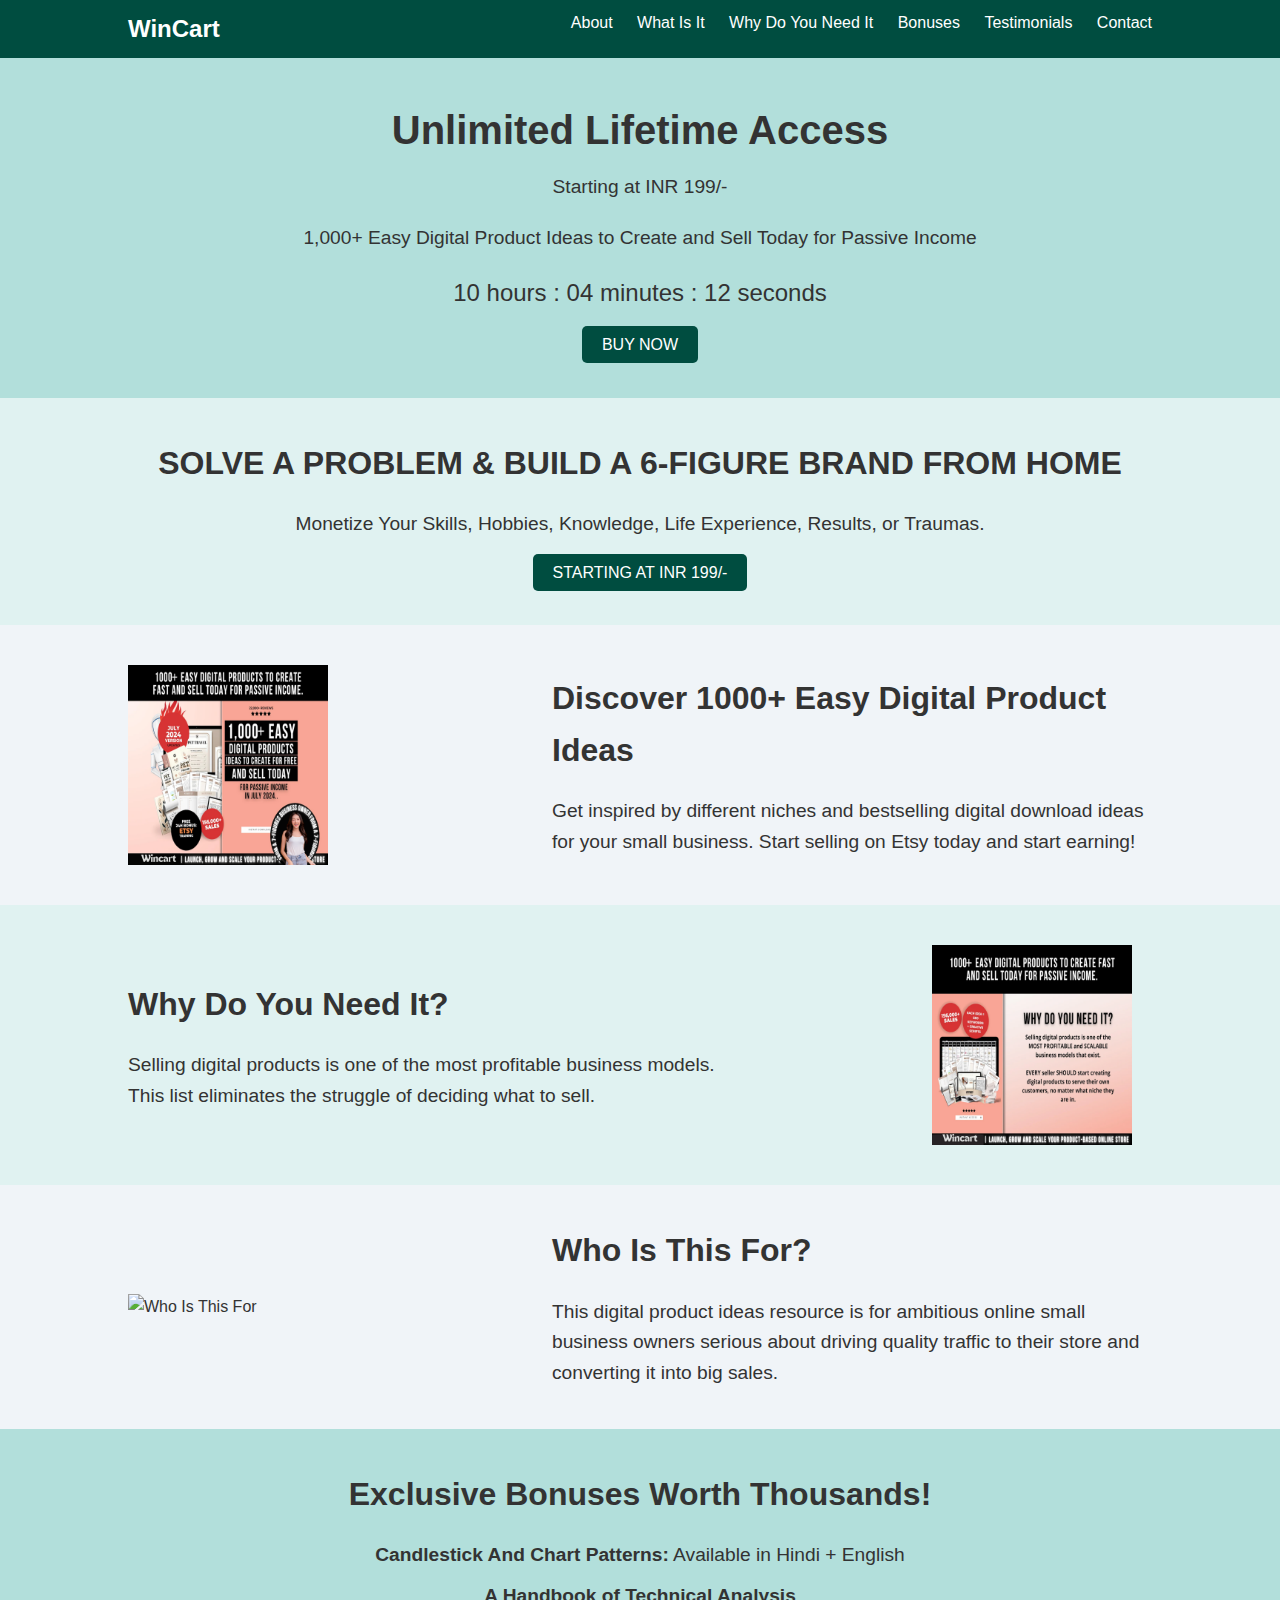
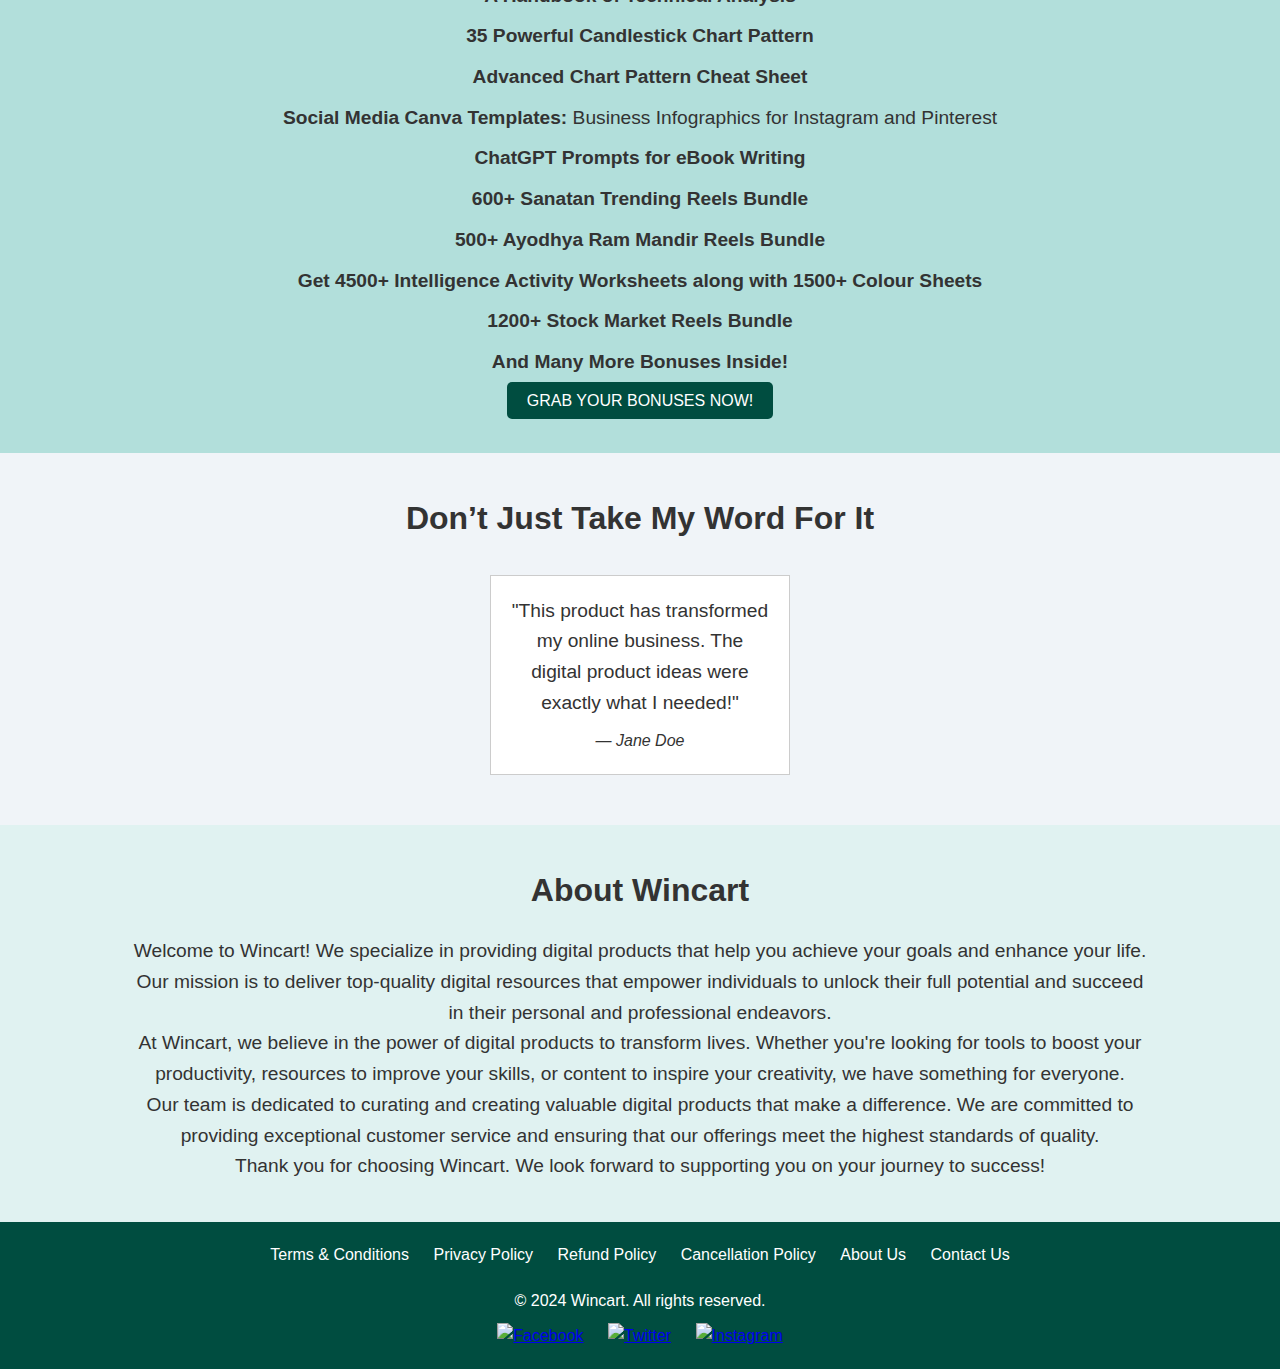
==== index.html @ fa3a1a78 "index.html" ====
<!DOCTYPE html>
<html lang="en">
<head>
    <meta charset="UTF-8">
    <meta name="viewport" content="width=device-width, initial-scale=1.0">
    <title>Unlimited Lifetime Access | Digital Products</title>
    <link rel="stylesheet" href="styles.css">
</head>
<body>

    <!-- Header Section -->
    <header>
        <div class="container">
            <div class="logo">WinCart</div>
            <nav>
                <ul>
                    <li><a href="#about">About</a></li>
                    <li><a href="#what-is-it">What Is It</a></li>
                    <li><a href="#why-do-you-need-it">Why Do You Need It</a></li>
                    <li><a href="#bonuses">Bonuses</a></li>
                    <li><a href="#testimonials">Testimonials</a></li>
                    <li><a href="contact.html">Contact</a></li>
                </ul>
            </nav>
        </div>
    </header>

    <!-- Hero Section -->
    <section class="hero">
        <div class="container">
            <h1>Unlimited Lifetime Access</h1>
            <p>Starting at INR 199/-</p>
            <p>1,000+ Easy Digital Product Ideas to Create and Sell Today for Passive Income</p>
            <div class="countdown">
                <p id="countdown-timer">
                    <span id="hours">10</span> hours : 
                    <span id="minutes">04</span> minutes : 
                    <span id="seconds">12</span> seconds
                </p>
            </div>
            <a href="#" class="cta-button">BUY NOW</a>
        </div>
    </section>

    <!-- Section 1: Introduction -->
    <section class="introduction">
        <div class="container">
            <h2>SOLVE A PROBLEM & BUILD A 6-FIGURE BRAND FROM HOME</h2>
            <p>Monetize Your Skills, Hobbies, Knowledge, Life Experience, Results, or Traumas.</p>
            <a href="#" class="cta-button">STARTING AT INR 199/-</a>
        </div>
    </section>

    <!-- Section 2: What Is It -->
    <section class="what-is-it" id="what-is-it">
        <div class="container">
            <div class="image-text">
                <img src="main.png" alt="Main Image" class="main-image">
                <div class="text">
                    <h2>Discover 1000+ Easy Digital Product Ideas</h2>
                    <p>Get inspired by different niches and bestselling digital download ideas for your small business. Start selling on Etsy today and start earning!</p>
                </div>
            </div>
        </div>
    </section>

    <!-- Section 3: Why Do You Need It -->
    <section class="why-do-you-need-it" id="why-do-you-need-it">
        <div class="container">
            <div class="image-text">
                <div class="text">
                    <h2>Why Do You Need It?</h2>
                    <p>Selling digital products is one of the most profitable business models. This list eliminates the struggle of deciding what to sell.</p>
                </div>
                <img src="5.png" alt="Why Do You Need It" class="info-image">
            </div>
        </div>
    </section>

    <!-- Section 4: Who Is This For -->
    <section class="who-is-this-for">
        <div class="container">
            <div class="image-text">
                <img src="D:/Esty Idea/6.png" alt="Who Is This For" class="info-image">
                <div class="text">
                    <h2>Who Is This For?</h2>
                    <p>This digital product ideas resource is for ambitious online small business owners serious about driving quality traffic to their store and converting it into big sales.</p>
                </div>
            </div>
        </div>
    </section>

    <!-- Section 5: Bonuses -->
    <section class="bonuses" id="bonuses">
        <div class="container">
            <h2>Exclusive Bonuses Worth Thousands!</h2>
            <ul>
                <li><strong>Candlestick And Chart Patterns:</strong> Available in Hindi + English</li>
                <li><strong>A Handbook of Technical Analysis</strong></li>
                <li><strong>35 Powerful Candlestick Chart Pattern</strong></li>
                <li><strong>Advanced Chart Pattern Cheat Sheet</strong></li>
                <li><strong>Social Media Canva Templates:</strong> Business Infographics for Instagram and Pinterest</li>
                <li><strong>ChatGPT Prompts for eBook Writing</strong></li>
                <li><strong>600+ Sanatan Trending Reels Bundle</strong></li>
                <li><strong>500+ Ayodhya Ram Mandir Reels Bundle</strong></li>
                <li><strong>Get 4500+ Intelligence Activity Worksheets along with 1500+ Colour Sheets</strong></li>
                <li><strong>1200+ Stock Market Reels Bundle</strong></li>
                <li><strong>And Many More Bonuses Inside!</strong></li>
            </ul>
            <a href="#" class="cta-button">GRAB YOUR BONUSES NOW!</a>
        </div>
    </section>

    <!-- Section 6: Testimonials -->
    <section class="testimonials" id="testimonials">
        <div class="container">
            <h2>Don’t Just Take My Word For It</h2>
            <div class="testimonial-grid">
                <div class="testimonial">
                    <p>"This product has transformed my online business. The digital product ideas were exactly what I needed!"</p>
                    <span>— Jane Doe</span>
                </div>
                <!-- Add more testimonials as needed -->
            </div>
        </div>
    </section>

    <!-- Section 7: About Wincart -->
    <section class="about" id="about">
        <div class="container">
            <h2>About Wincart</h2>
            <p>Welcome to Wincart! We specialize in providing digital products that help you achieve your goals and enhance your life. Our mission is to deliver top-quality digital resources that empower individuals to unlock their full potential and succeed in their personal and professional endeavors.</p>
            <p>At Wincart, we believe in the power of digital products to transform lives. Whether you're looking for tools to boost your productivity, resources to improve your skills, or content to inspire your creativity, we have something for everyone.</p>
            <p>Our team is dedicated to curating and creating valuable digital products that make a difference. We are committed to providing exceptional customer service and ensuring that our offerings meet the highest standards of quality.</p>
            <p>Thank you for choosing Wincart. We look forward to supporting you on your journey to success!</p>
        </div>
    </section>

    <!-- Footer Section -->
    <footer>
        <div class="container">
            <div class="footer-links">
                <a href="terms.html">Terms & Conditions</a>
                <a href="privacy.html">Privacy Policy</a>
                <a href="refund.html">Refund Policy</a>
                <a href="cancellation.html">Cancellation Policy</a>
                <a href="about.html">About Us</a>
                <a href="contact.html">Contact Us</a>
            </div>
            <p>&copy; 2024 Wincart. All rights reserved.</p>
            <div class="social-media">
                <a href="#"><img src="facebook-icon.png" alt="Facebook"></a>
                <a href="#"><img src="twitter-icon.png" alt="Twitter"></a>
                <a href="#"><img src="instagram-icon.png" alt="Instagram"></a>
            </div>
        </div>
    </footer>

    <script src="script.js"></script>
</body>
</html>
---- styles.css ----
/* Basic Reset */
* {
    margin: 0;
    padding: 0;
    box-sizing: border-box;
}

/* Body Styling */
body {
    font-family: 'Arial', sans-serif;
    color: #333;
    line-height: 1.6;
    background-color: #f0f4f8; /* Light Gray */
}

/* Container */
.container {
    width: 80%;
    margin: 0 auto;
}

/* Header */
header {
    background: #004d40; /* Teal Blue */
    color: #fff;
    padding: 10px 0;
}

header .logo {
    float: left;
    font-size: 1.5em;
    font-weight: bold;
}

header nav {
    float: right;
}

header nav ul {
    list-style: none;
}

header nav ul li {
    display: inline;
    margin-left: 20px;
}

header nav ul li a {
    color: #fff;
    text-decoration: none;
}

header::after {
    content: '';
    display: table;
    clear: both;
}

/* Hero Section */
.hero {
    background: #b2dfdb; /* Light Blue */
    padding: 40px 0;
    text-align: center;
}

.hero h1 {
    font-size: 2.5em;
    margin-bottom: 10px;
}

.hero p {
    font-size: 1.2em;
    margin-bottom: 20px;
}

.hero .countdown {
    display: flex;
    justify-content: center;
    margin-bottom: 20px;
}

.hero .countdown p {
    margin: 0 10px;
    font-size: 1.5em;
}

.hero .cta-button {
    background: #004d40; /* Teal Blue */
    color: #fff;
    padding: 10px 20px;
    text-decoration: none;
    border-radius: 5px;
}

/* Introduction Section */
.introduction {
    background: #e0f2f1; /* Light Blue */
    padding: 40px 0;
    text-align: center;
}

.introduction h2 {
    font-size: 2em;
    margin-bottom: 20px;
}

.introduction p {
    font-size: 1.2em;
    margin-bottom: 20px;
}

.introduction .cta-button {
    background: #004d40; /* Teal Blue */
    color: #fff;
    padding: 10px 20px;
    text-decoration: none;
    border-radius: 5px;
}

/* What Is It Section */
.what-is-it {
    padding: 40px 0;
}

.what-is-it .image-text {
    display: flex;
    align-items: center;
    justify-content: space-between;
}

.what-is-it .image-text img {
    max-width: 200px;
    height: auto;
    margin-right: 20px;
}

.what-is-it .text {
    max-width: 600px;
}

.what-is-it h2 {
    font-size: 2em;
    margin-bottom: 20px;
}

.what-is-it p {
    font-size: 1.2em;
    line-height: 1.6;
}

/* Why Do You Need It Section */
.why-do-you-need-it {
    background: #e0f2f1; /* Light Blue */
    padding: 40px 0;
}

.why-do-you-need-it .image-text {
    display: flex;
    align-items: center;
    justify-content: space-between;
}

.why-do-you-need-it .info-image {
    max-width: 200px;
    height: auto;
    margin-right: 20px;
}

.why-do-you-need-it .text {
    max-width: 600px;
}

.why-do-you-need-it h2 {
    font-size: 2em;
    margin-bottom: 20px;
}

.why-do-you-need-it p {
    font-size: 1.2em;
    line-height: 1.6;
}

/* Who Is This For Section */
.who-is-this-for {
    padding: 40px 0;
}

.who-is-this-for .image-text {
    display: flex;
    align-items: center;
    justify-content: space-between;
}

.who-is-this-for .info-image {
    max-width: 200px;
    height: auto;
    margin-right: 20px;
}

.who-is-this-for .text {
    max-width: 600px;
}

.who-is-this-for h2 {
    font-size: 2em;
    margin-bottom: 20px;
}

.who-is-this-for p {
    font-size: 1.2em;
    line-height: 1.6;
}

/* Bonuses Section */
.bonuses {
    background: #b2dfdb; /* Light Blue */
    padding: 40px 0;
    text-align: center;
}

.bonuses h2 {
    font-size: 2em;
    margin-bottom: 20px;
}

.bonuses ul {
    list-style: none;
    padding: 0;
}

.bonuses ul li {
    font-size: 1.2em;
    margin-bottom: 10px;
}

.bonuses .cta-button {
    background: #004d40; /* Teal Blue */
    color: #fff;
    padding: 10px 20px;
    text-decoration: none;
    border-radius: 5px;
}

/* Testimonials Section */
.testimonials {
    padding: 40px 0;
}

.testimonials h2 {
    text-align: center;
    font-size: 2em;
    margin-bottom: 20px;
}

.testimonials .testimonial-grid {
    display: flex;
    flex-wrap: wrap;
    justify-content: center;
}

.testimonials .testimonial {
    background: #ffffff; /* White */
    border: 1px solid #ccc;
    padding: 20px;
    margin: 10px;
    max-width: 300px;
    text-align: center;
}

.testimonials .testimonial p {
    font-size: 1.2em;
    margin-bottom: 10px;
}

.testimonials .testimonial span {
    display: block;
    font-style: italic;
}

/* About Section */
.about {
    background: #e0f2f1; /* Light Blue */
    padding: 40px 0;
    text-align: center;
}

.about h2 {
    font-size: 2em;
    margin-bottom: 20px;
}

.about p {
    font-size: 1.2em;
    line-height: 1.6;
}

/* Footer */
footer {
    background: #004d40; /* Teal Blue */
    color: #fff;
    padding: 20px 0;
    text-align: center;
}

.footer-links {
    margin-bottom: 20px;
}

.footer-links a {
    color: #fff;
    text-decoration: none;
    margin: 0 10px;
}

.footer-links a:hover {
    text-decoration: underline;
}

.social-media {
    margin-top: 10px;
}

.social-media a {
    margin: 0 10px;
}

.social-media img {
    width: 24px;
    height: 24px;
}

/* Responsive Design */
@media (max-width: 768px) {
    .image-text {
        flex-direction: column;
        align-items: flex-start;
    }

    .image-text img {
        max-width: 100%;
        margin-bottom: 20px;
    }

    .image-text .text {
        max-width: 100%;
    }

    header nav ul {
        text-align: center;
    }

    header nav ul li {
        display: block;
        margin: 10px 0;
    }

    .hero .countdown {
        flex-direction: column;
    }

    .hero .countdown p {
        margin-bottom: 10px;
    }

    .testimonial-grid {
        flex-direction: column;
    }
}
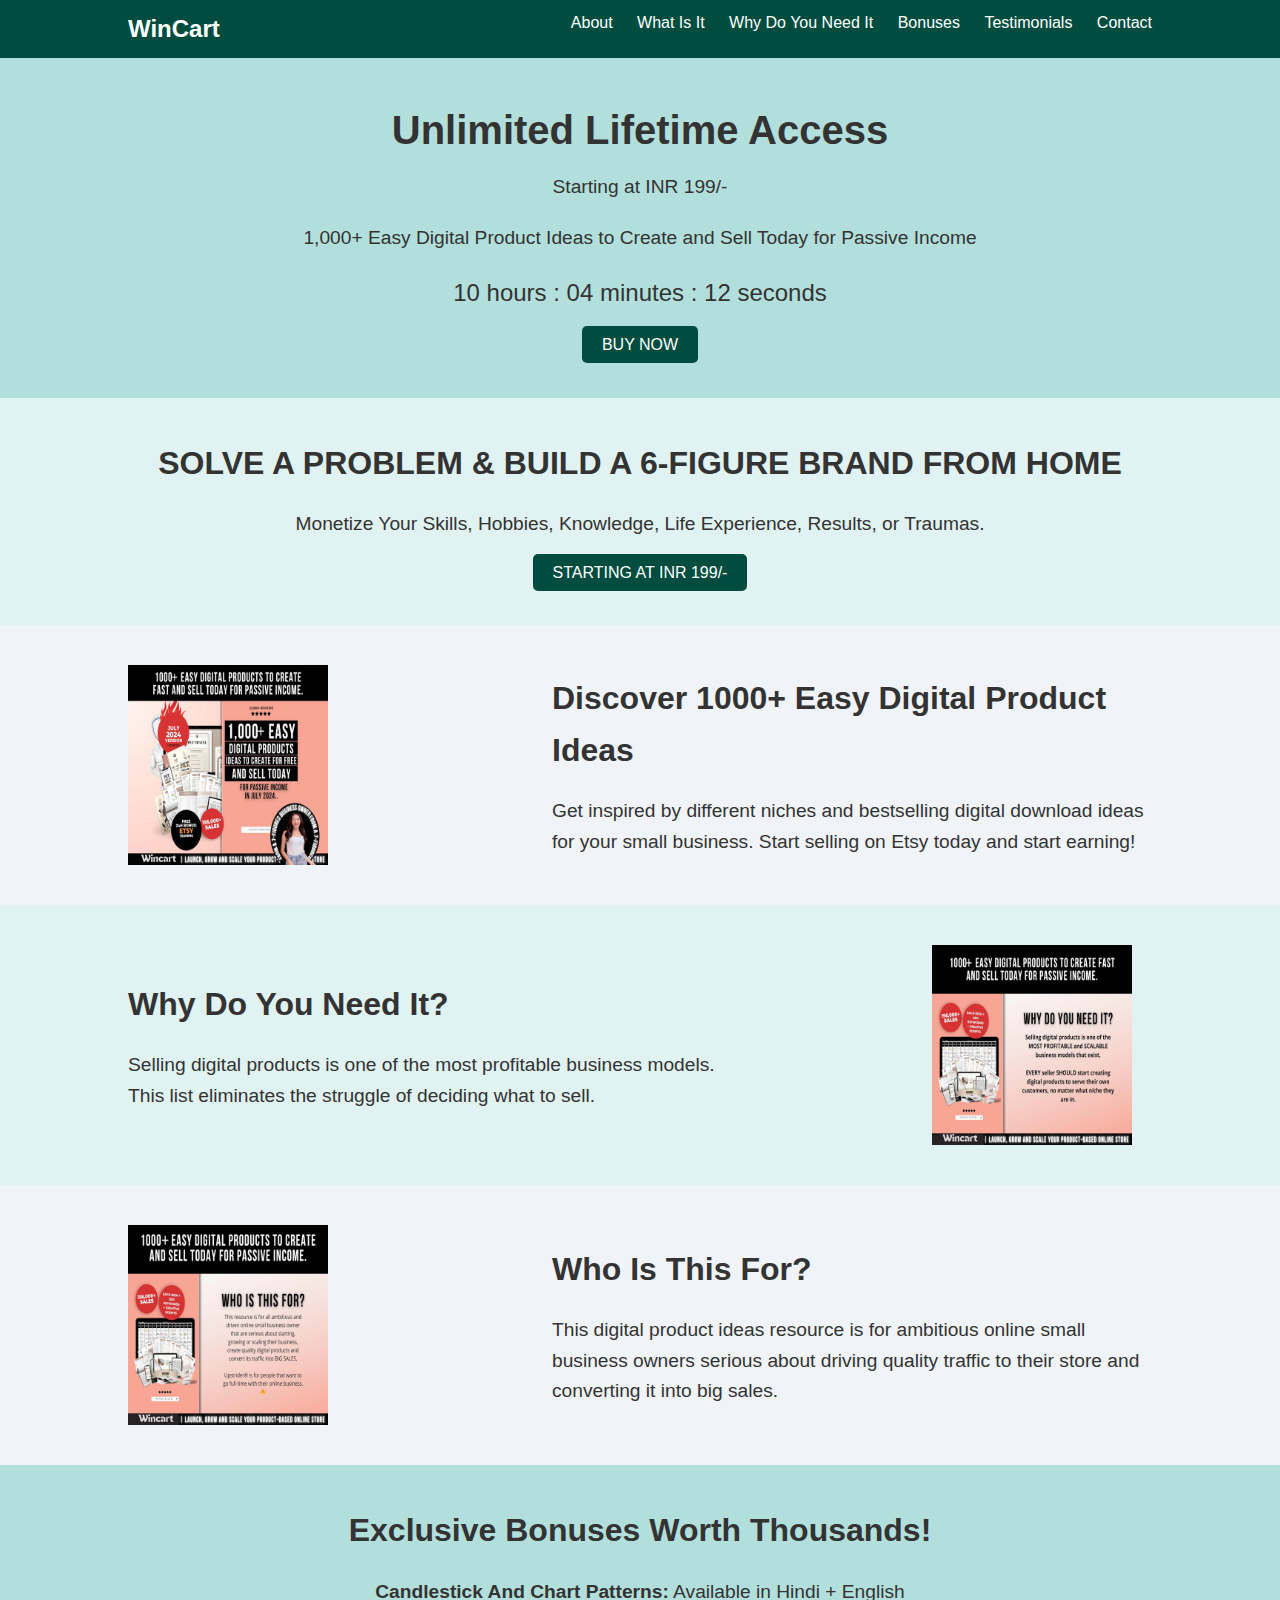
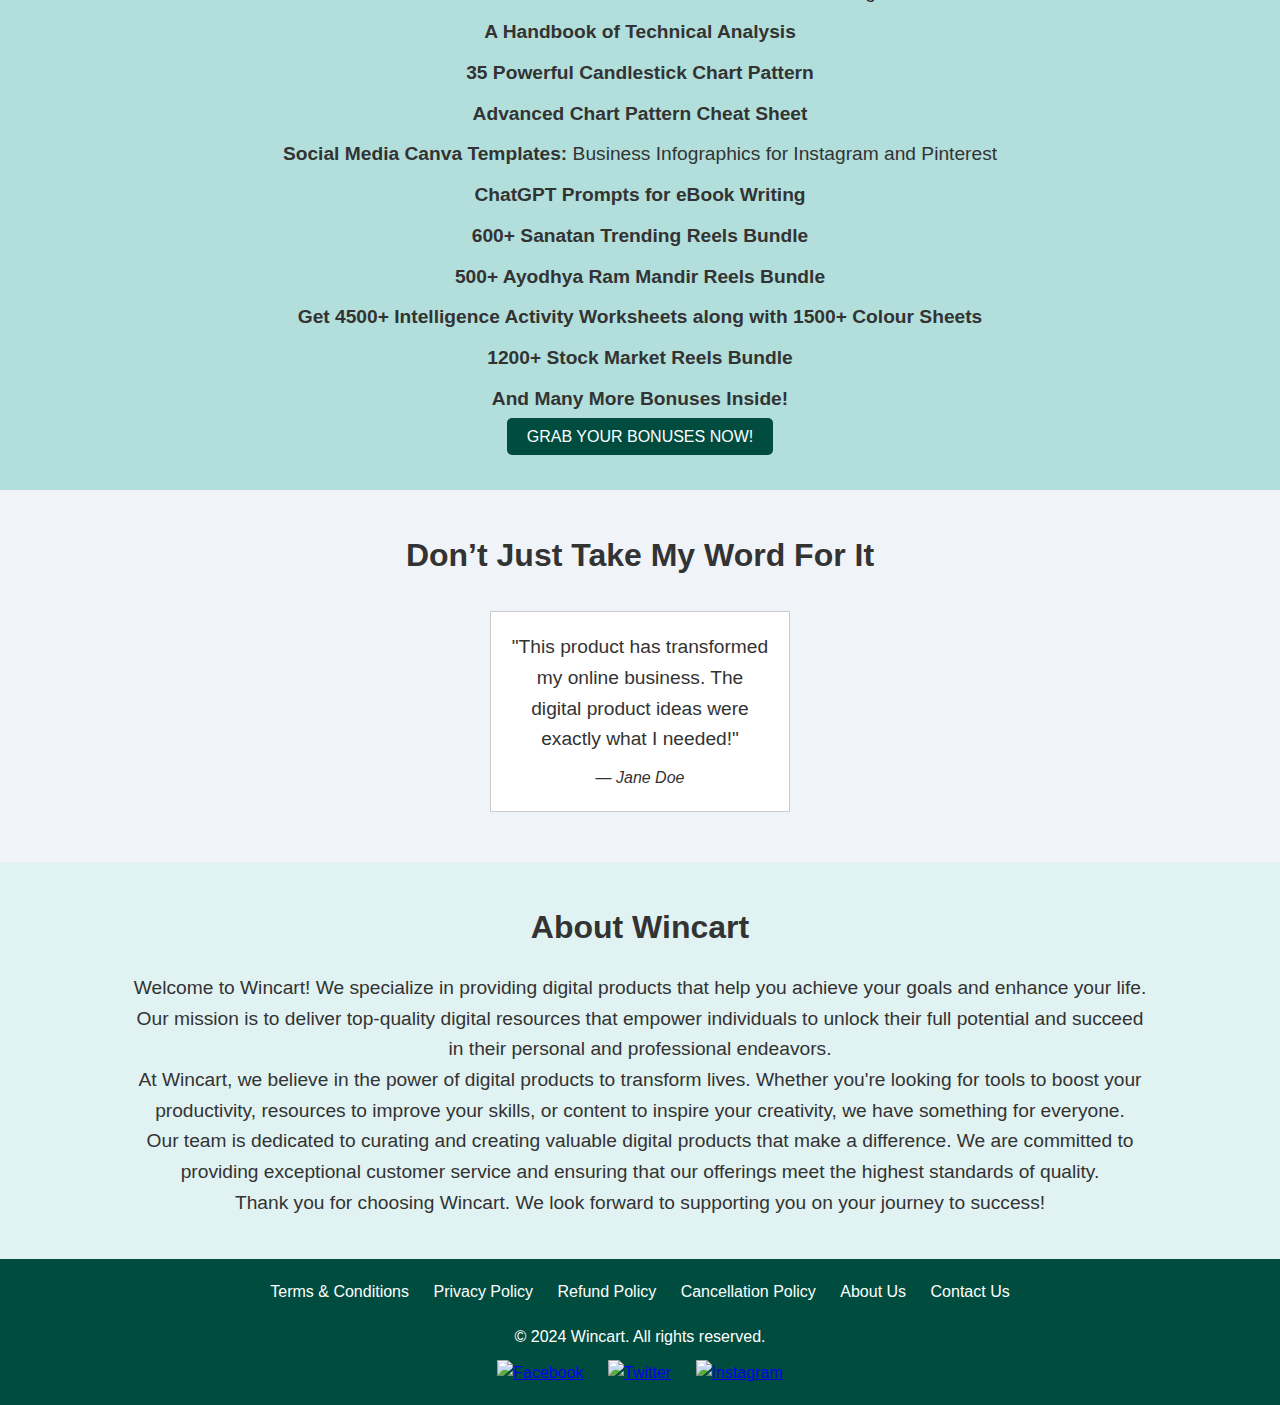
==== commit afc950ac: "index.html" ====
--- a/index.html
+++ b/index.html
@@ -38,7 +38,7 @@
                     <span id="seconds">12</span> seconds
                 </p>
             </div>
-            <a href="#" class="cta-button">BUY NOW</a>
+            <a href="https://superprofile.bio/vp/66a78c2c3c29f10013557033" class="cta-button">BUY NOW</a>
         </div>
     </section>
 
@@ -47,7 +47,7 @@
         <div class="container">
             <h2>SOLVE A PROBLEM & BUILD A 6-FIGURE BRAND FROM HOME</h2>
             <p>Monetize Your Skills, Hobbies, Knowledge, Life Experience, Results, or Traumas.</p>
-            <a href="#" class="cta-button">STARTING AT INR 199/-</a>
+            <a href="https://superprofile.bio/vp/66a78c2c3c29f10013557033" class="cta-button">STARTING AT INR 199/-</a>
         </div>
     </section>
 
@@ -81,7 +81,7 @@
     <section class="who-is-this-for">
         <div class="container">
             <div class="image-text">
-                <img src="D:/Esty Idea/6.png" alt="Who Is This For" class="info-image">
+                <img src="6.png" alt="Who Is This For" class="info-image">
                 <div class="text">
                     <h2>Who Is This For?</h2>
                     <p>This digital product ideas resource is for ambitious online small business owners serious about driving quality traffic to their store and converting it into big sales.</p>
@@ -107,7 +107,7 @@
                 <li><strong>1200+ Stock Market Reels Bundle</strong></li>
                 <li><strong>And Many More Bonuses Inside!</strong></li>
             </ul>
-            <a href="#" class="cta-button">GRAB YOUR BONUSES NOW!</a>
+            <a href="https://superprofile.bio/vp/66a78c2c3c29f10013557033" class="cta-button">GRAB YOUR BONUSES NOW!</a>
         </div>
     </section>
 
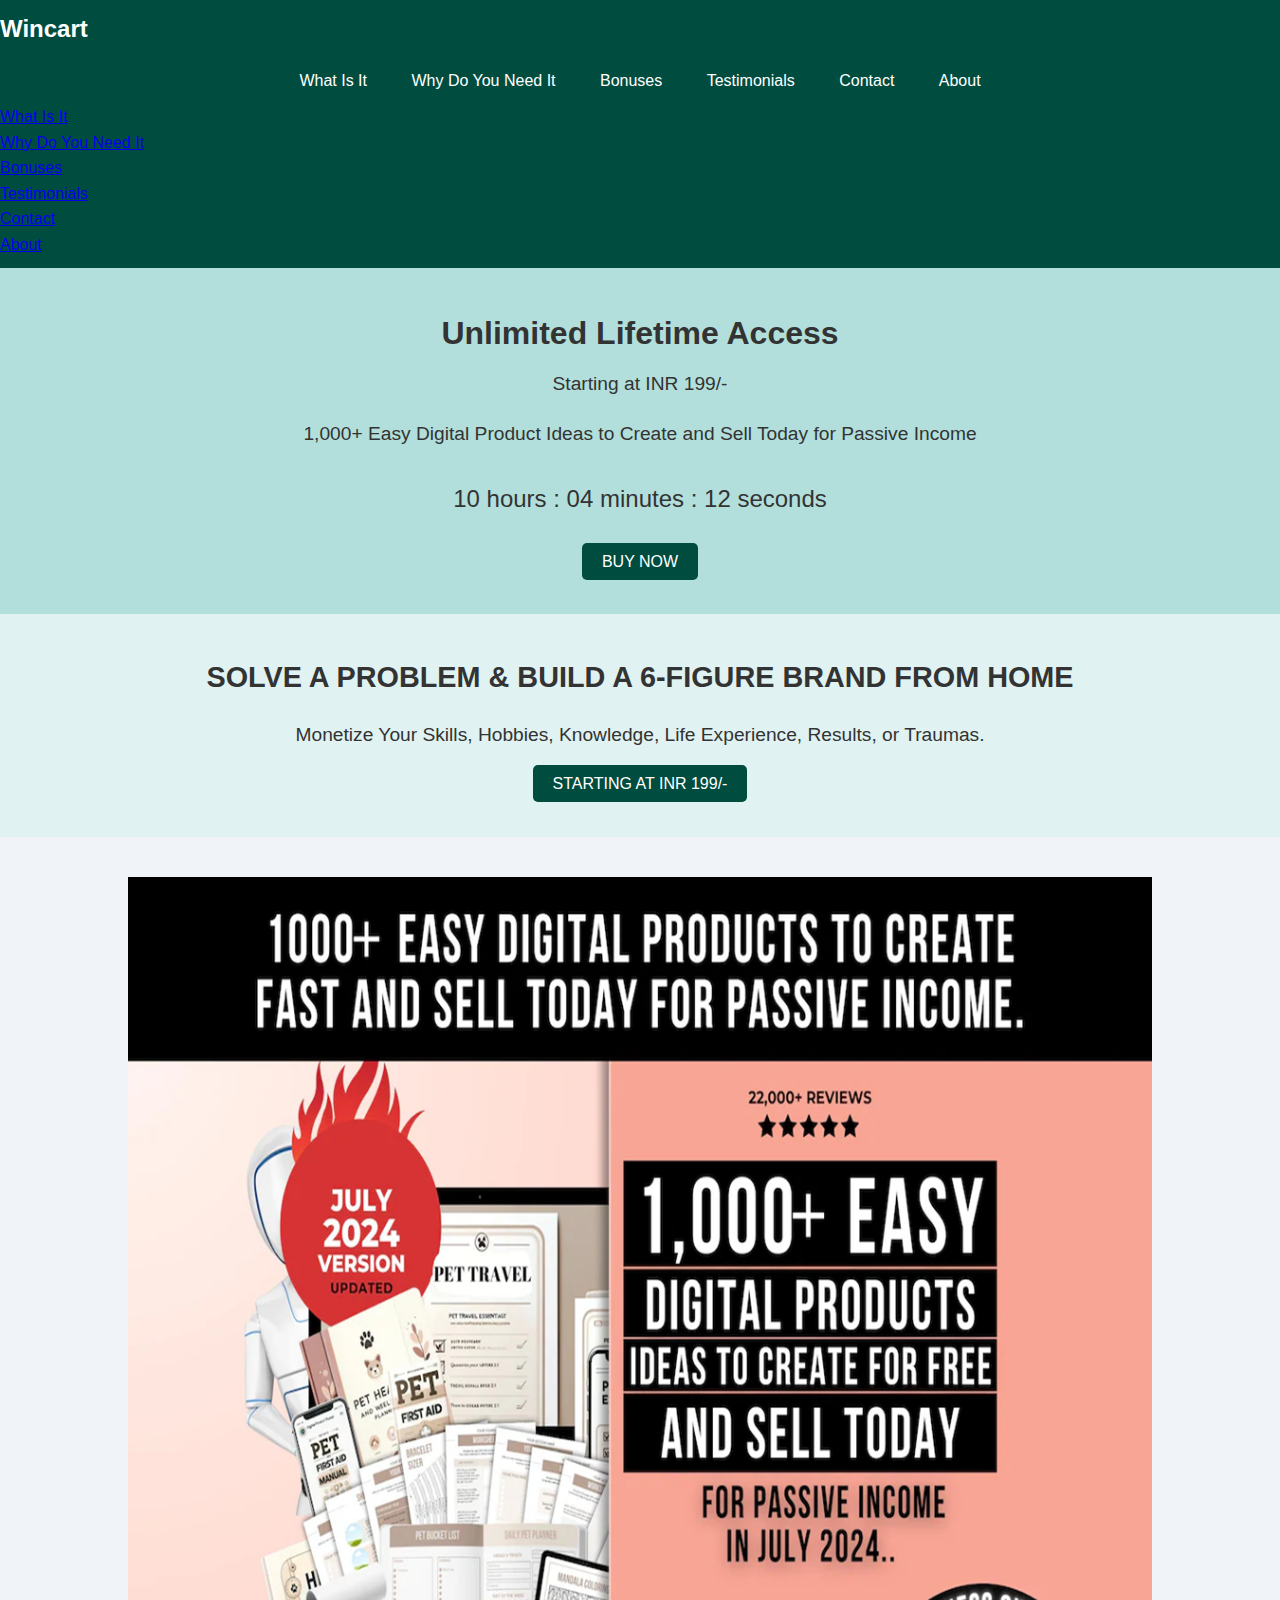
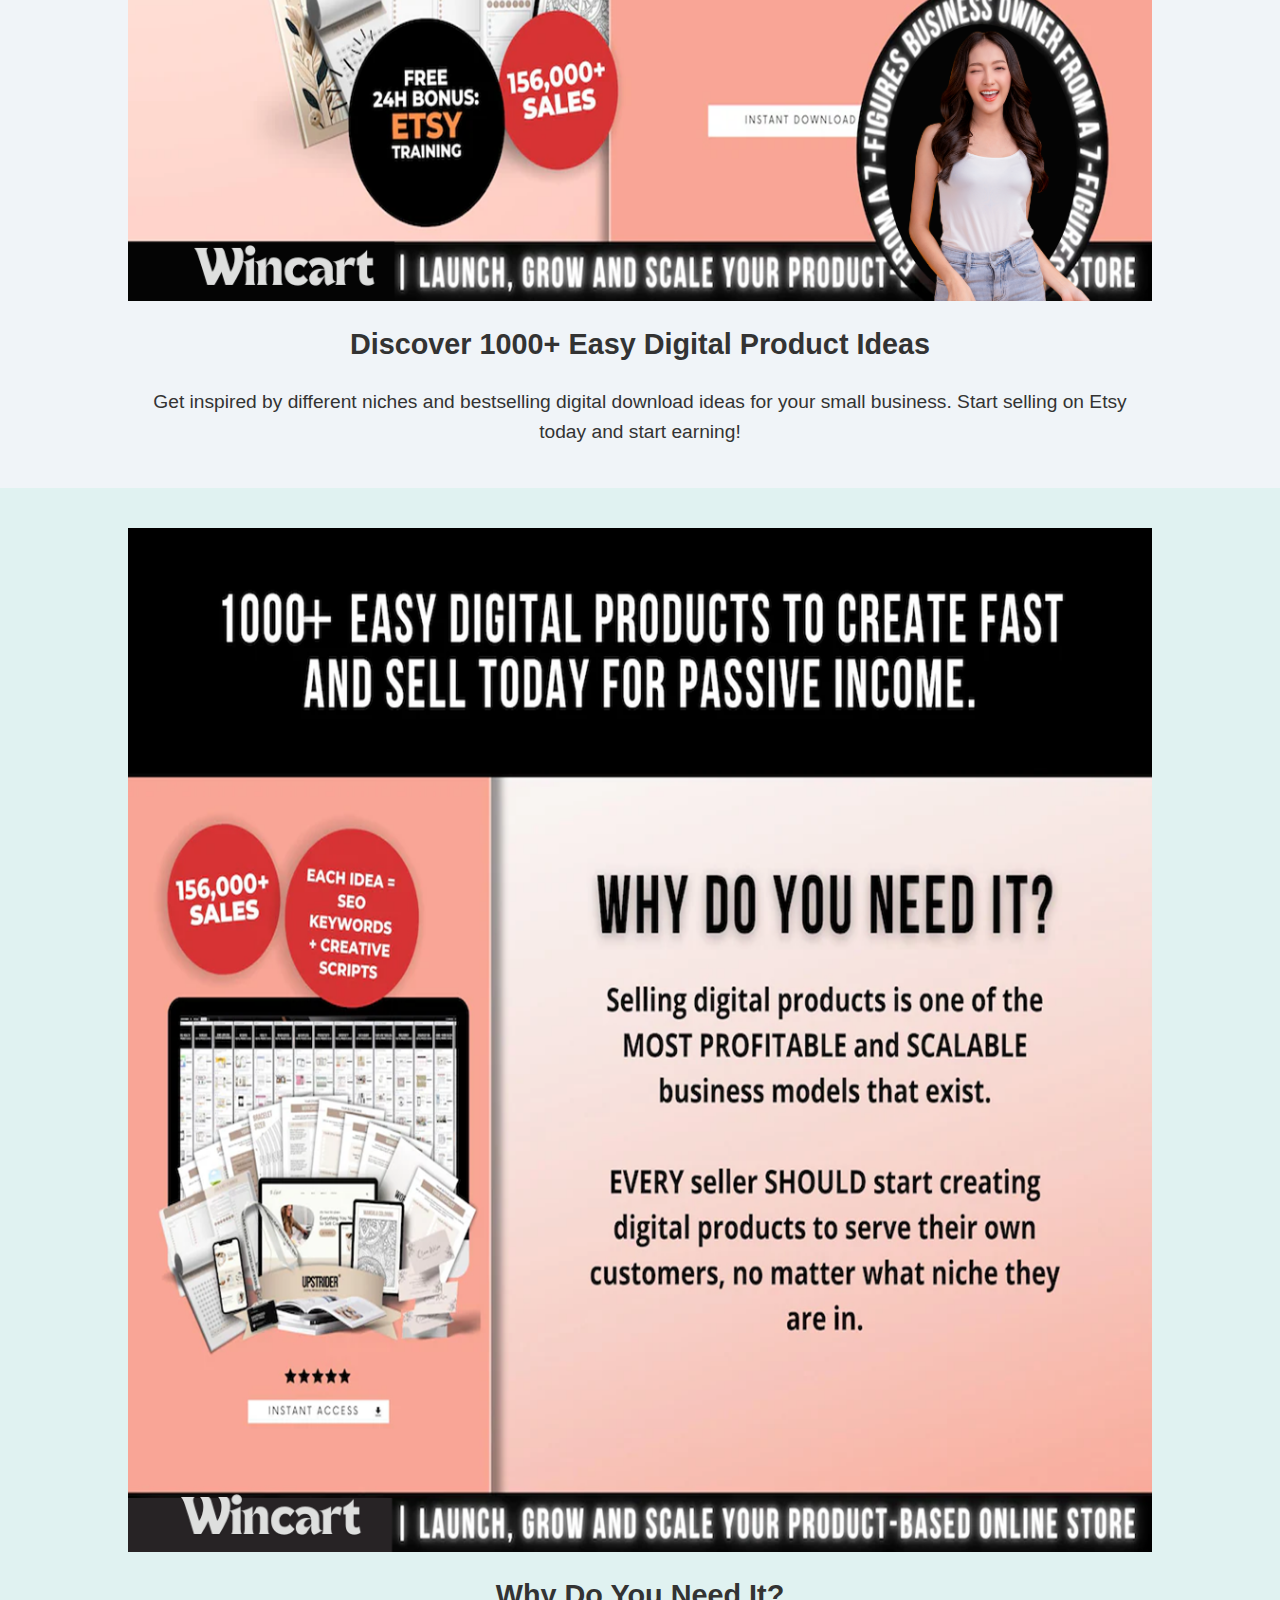
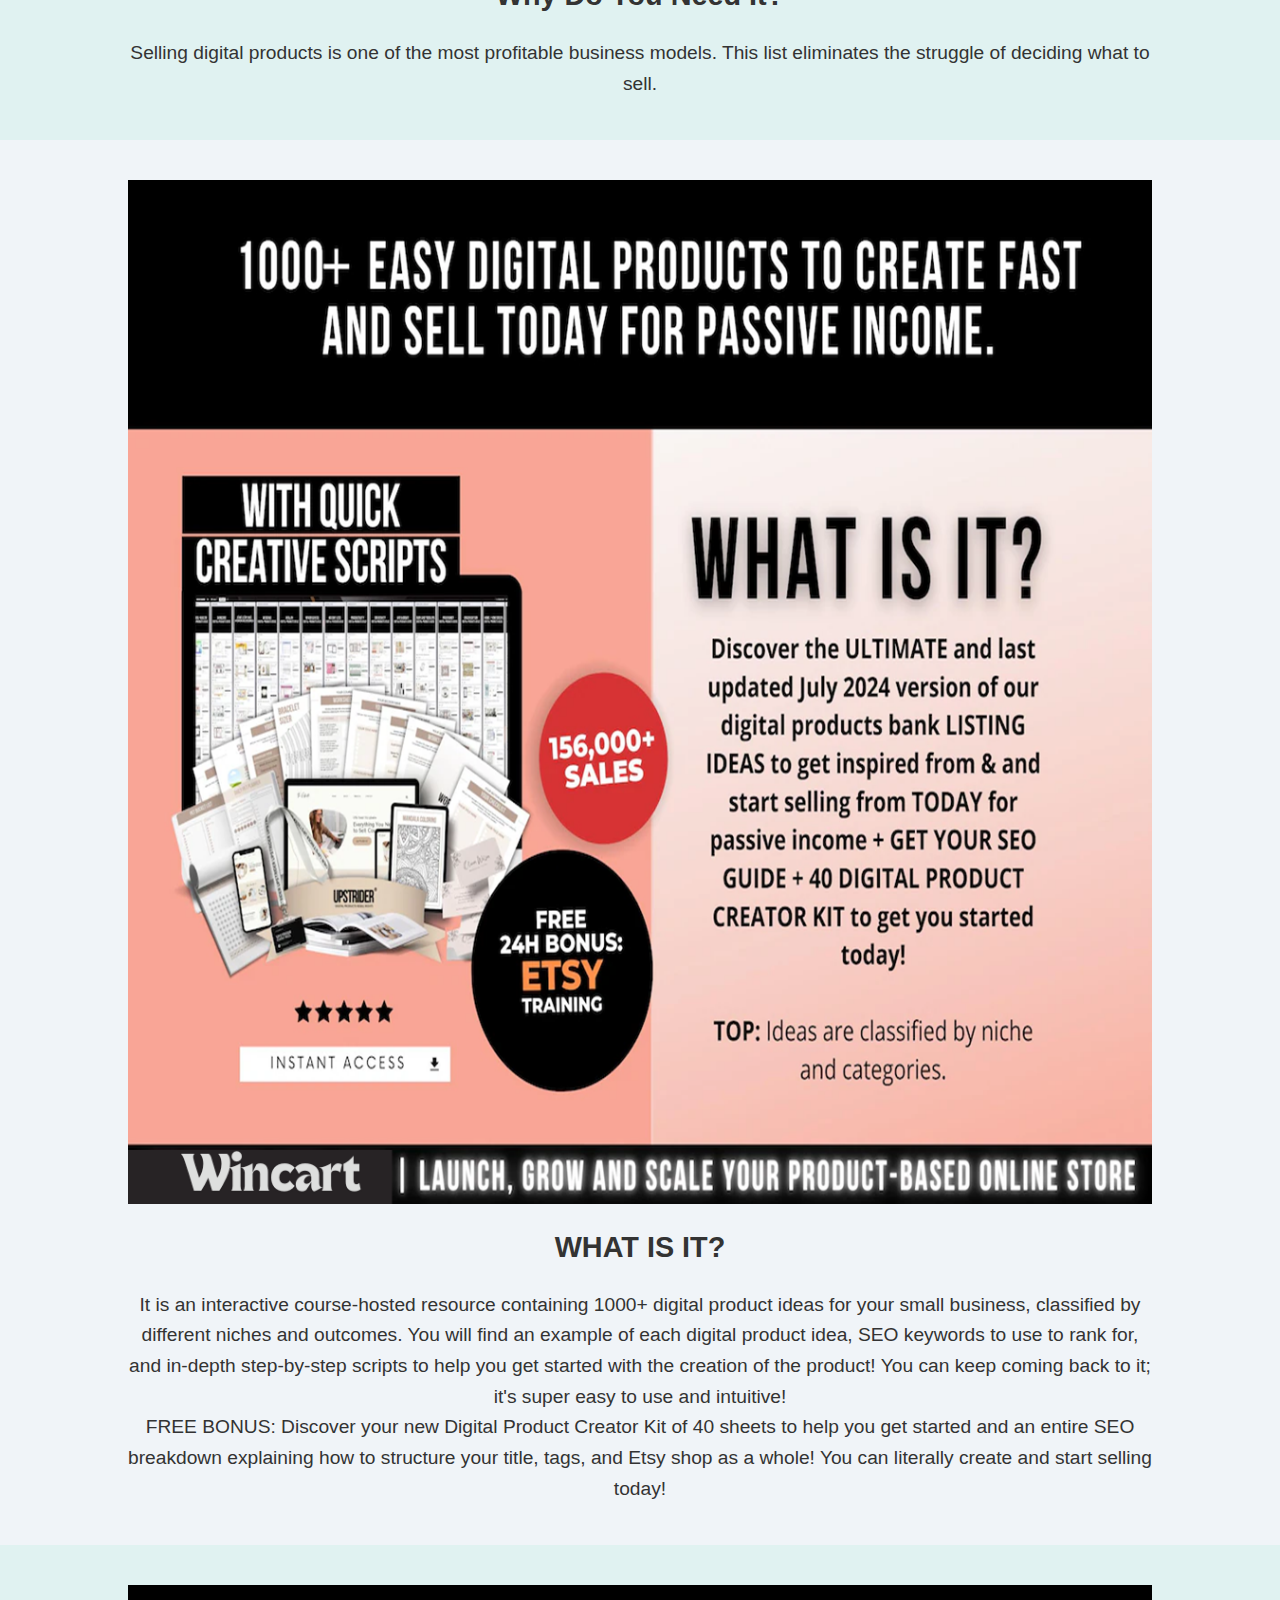
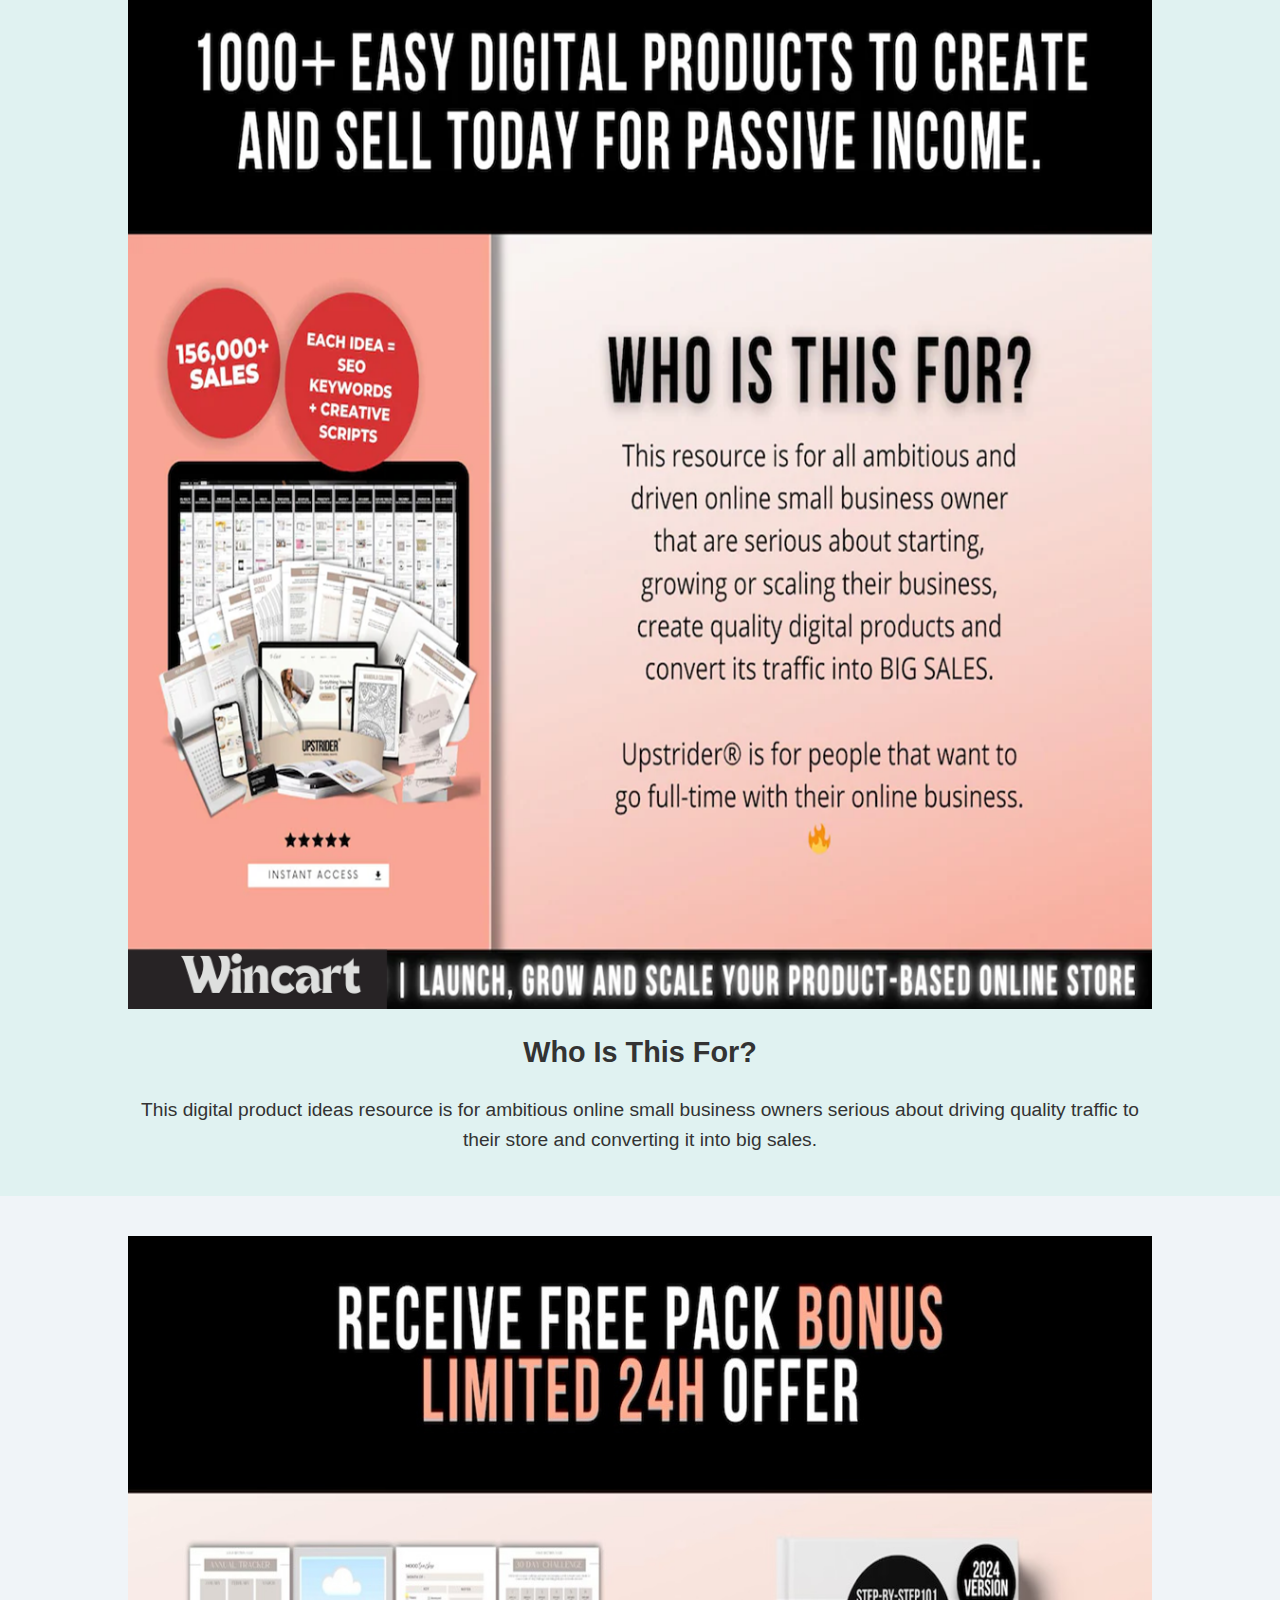
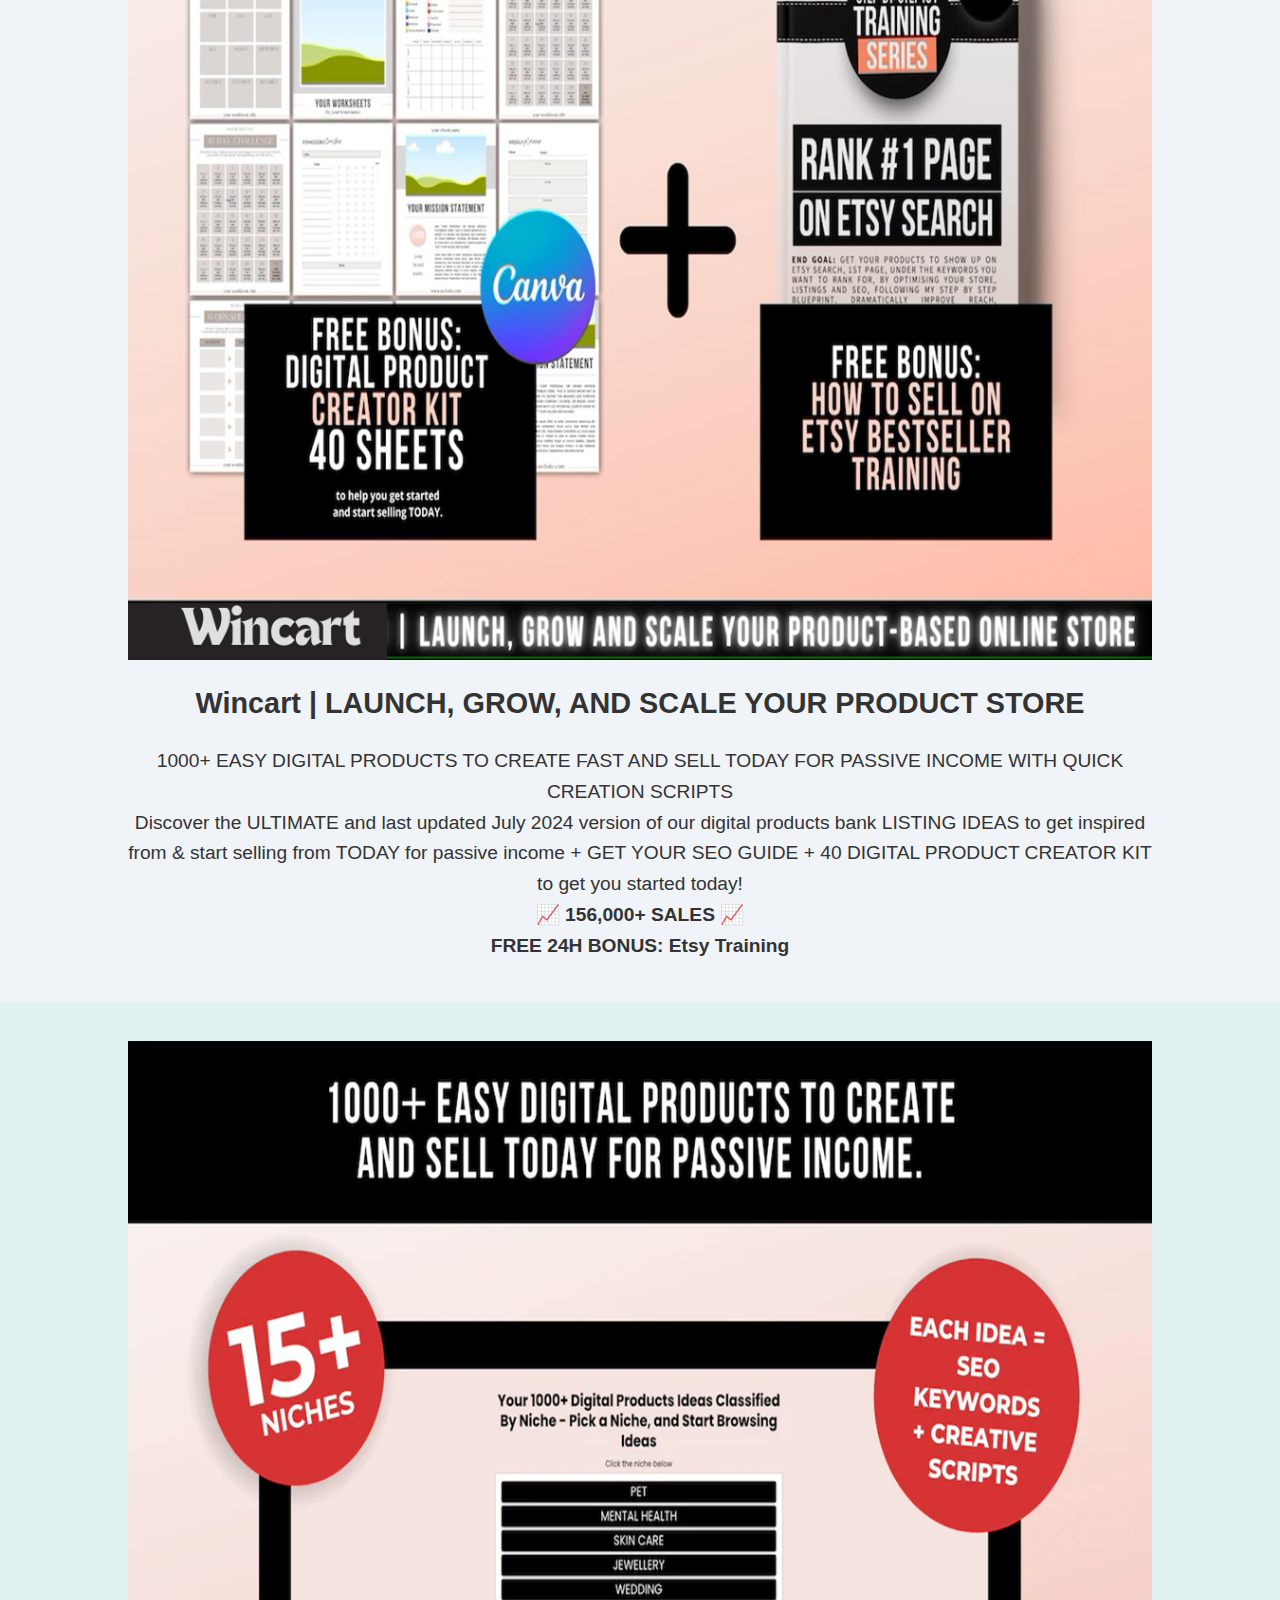
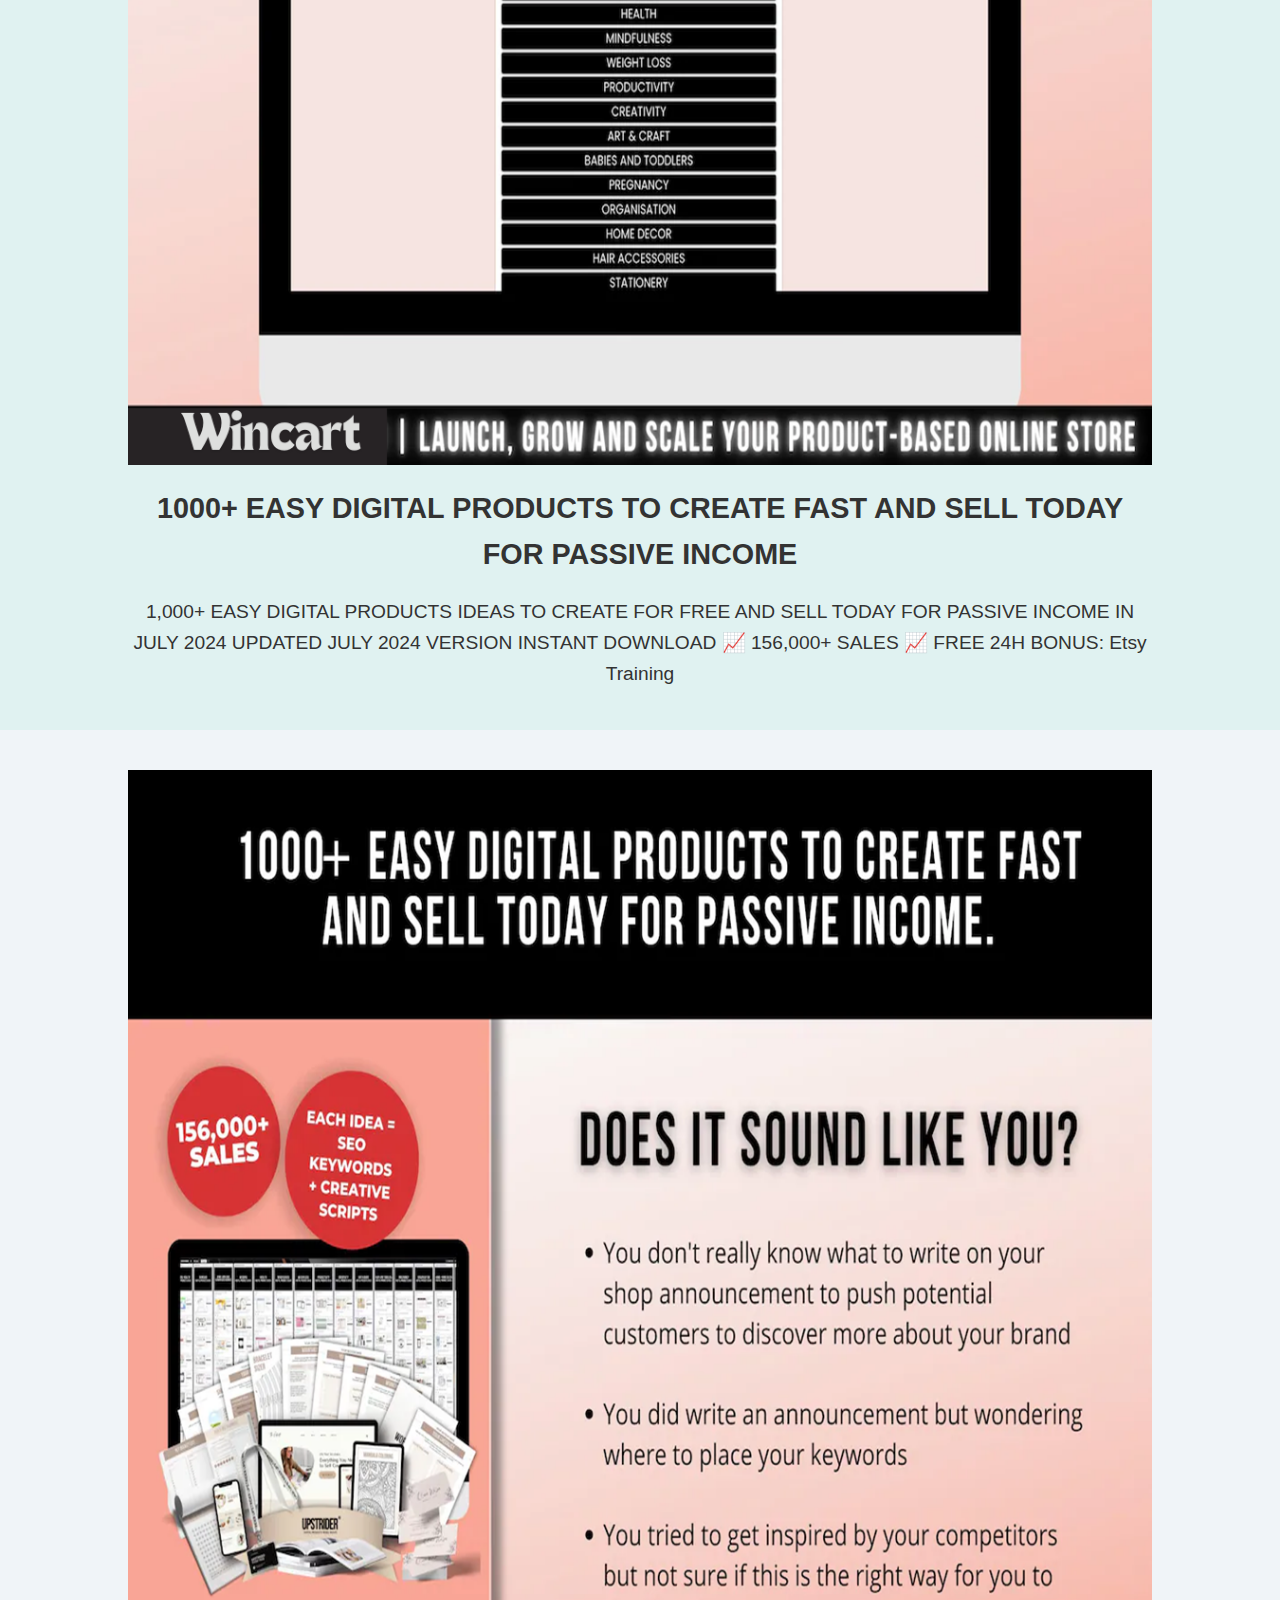
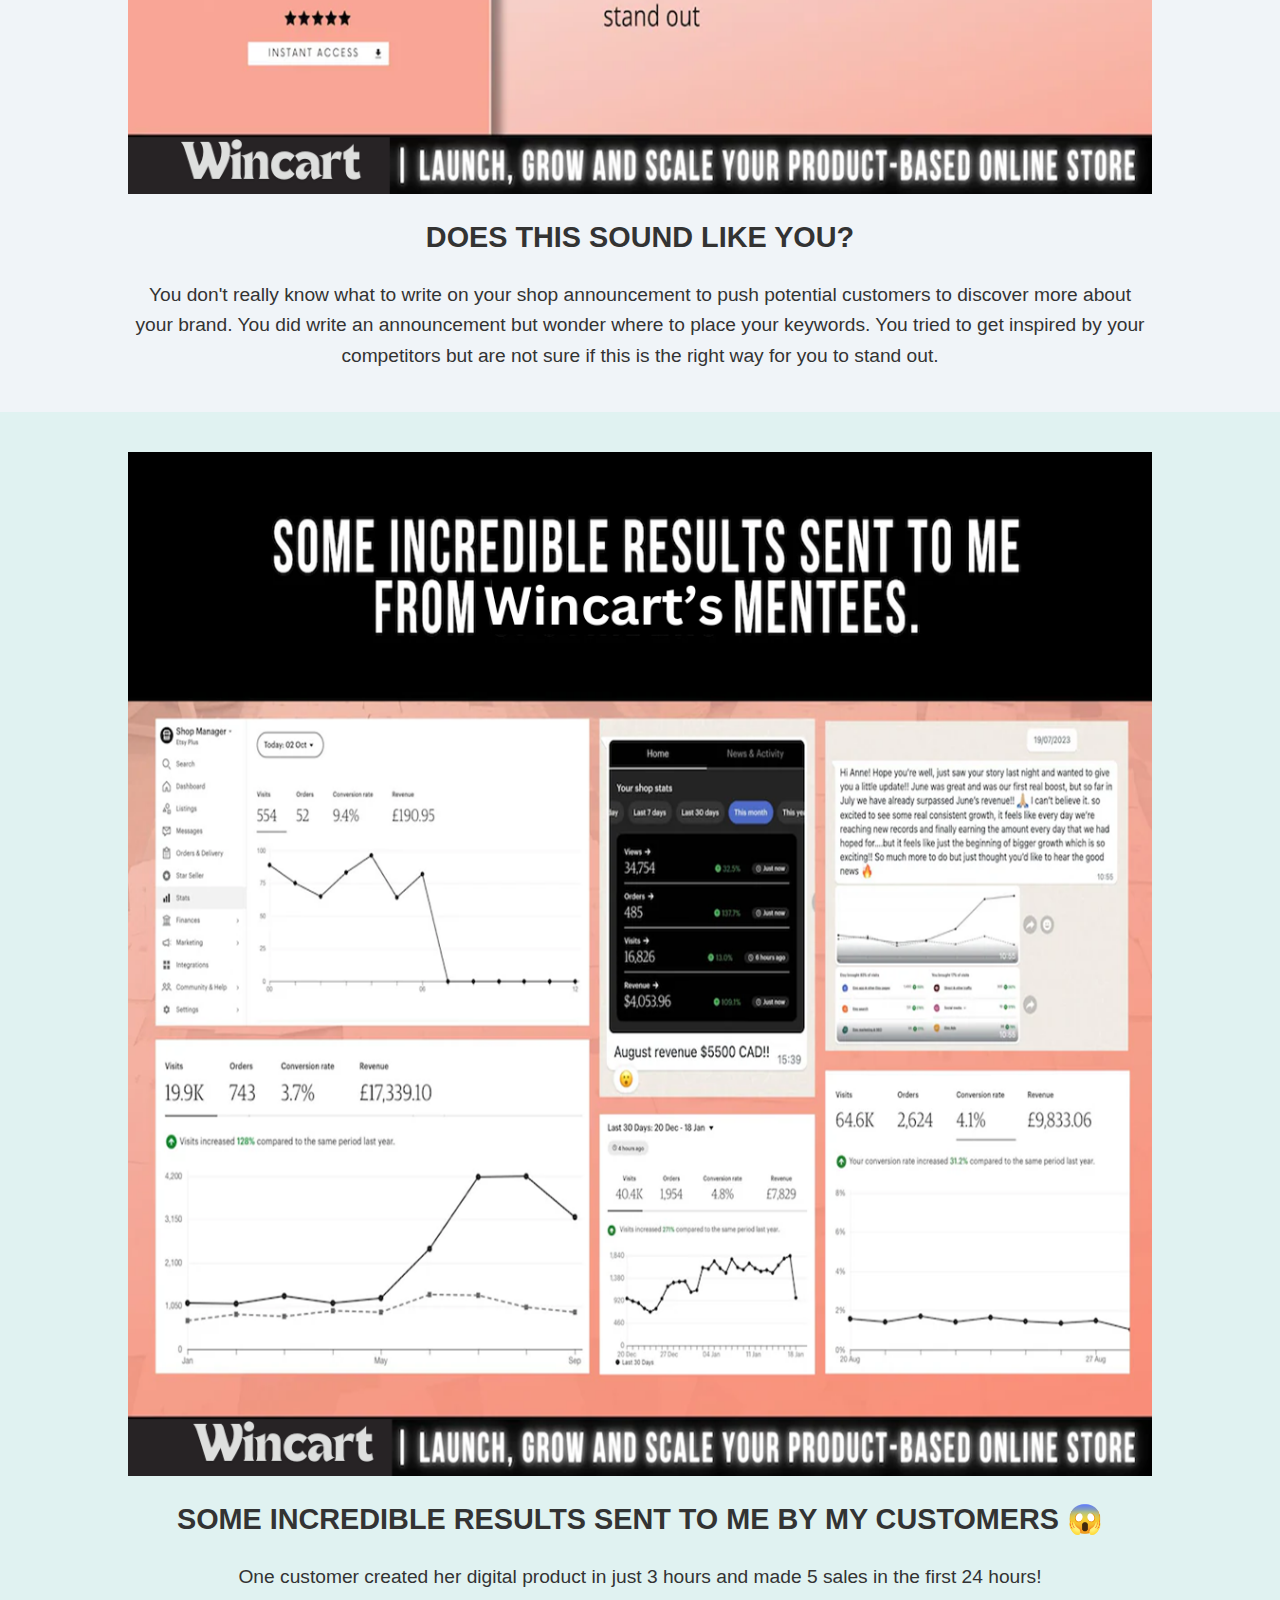
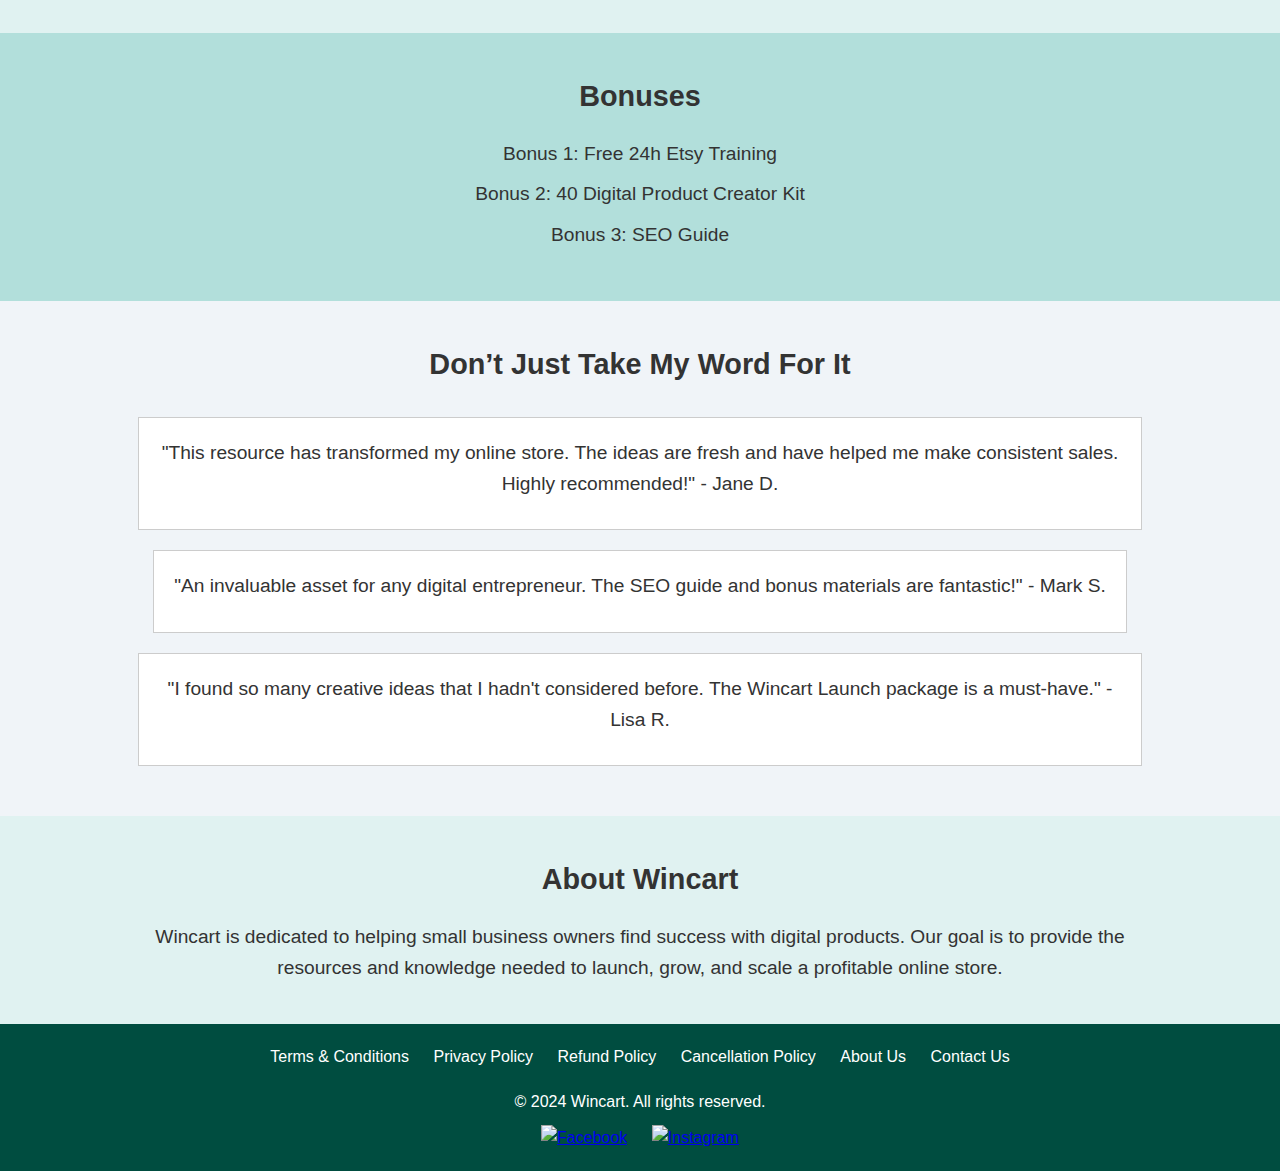
==== commit 9b8ad239: "index.html" ====
--- a/index.html
+++ b/index.html
@@ -1,27 +1,41 @@
 <!DOCTYPE html>
 <html lang="en">
+
 <head>
     <meta charset="UTF-8">
     <meta name="viewport" content="width=device-width, initial-scale=1.0">
-    <title>Unlimited Lifetime Access | Digital Products</title>
+    <title>Wincart</title>
     <link rel="stylesheet" href="styles.css">
 </head>
+
 <body>
-
-    <!-- Header Section -->
+    <!-- Header -->
     <header>
-        <div class="container">
-            <div class="logo">WinCart</div>
-            <nav>
-                <ul>
-                    <li><a href="#about">About</a></li>
-                    <li><a href="#what-is-it">What Is It</a></li>
-                    <li><a href="#why-do-you-need-it">Why Do You Need It</a></li>
-                    <li><a href="#bonuses">Bonuses</a></li>
-                    <li><a href="#testimonials">Testimonials</a></li>
-                    <li><a href="contact.html">Contact</a></li>
-                </ul>
-            </nav>
+        <div class="logo">Wincart</div>
+        <nav>
+            <ul class="nav-links">
+                <li><a href="#what-is-it">What Is It</a></li>
+                <li><a href="#why-do-you-need-it">Why Do You Need It</a></li>
+                <li><a href="#bonuses">Bonuses</a></li>
+                <li><a href="#testimonials">Testimonials</a></li>
+                <li><a href="#contact">Contact</a></li>
+                <li><a href="#about">About</a></li>
+            </ul>
+        </nav>
+        <div class="menu-icon" onclick="toggleDropdown()">
+            <div class="bar"></div>
+            <div class="bar"></div>
+            <div class="bar"></div>
+        </div>
+        <div class="dropdown-menu" id="dropdown">
+            <ul>
+                <li><a href="#what-is-it">What Is It</a></li>
+                <li><a href="#why-do-you-need-it">Why Do You Need It</a></li>
+                <li><a href="#bonuses">Bonuses</a></li>
+                <li><a href="#testimonials">Testimonials</a></li>
+                <li><a href="#contact">Contact</a></li>
+                <li><a href="#about">About</a></li>
+            </ul>
         </div>
     </header>
 
@@ -33,8 +47,8 @@
             <p>1,000+ Easy Digital Product Ideas to Create and Sell Today for Passive Income</p>
             <div class="countdown">
                 <p id="countdown-timer">
-                    <span id="hours">10</span> hours : 
-                    <span id="minutes">04</span> minutes : 
+                    <span id="hours">10</span> hours :
+                    <span id="minutes">04</span> minutes :
                     <span id="seconds">12</span> seconds
                 </p>
             </div>
@@ -45,9 +59,13 @@
     <!-- Section 1: Introduction -->
     <section class="introduction">
         <div class="container">
-            <h2>SOLVE A PROBLEM & BUILD A 6-FIGURE BRAND FROM HOME</h2>
-            <p>Monetize Your Skills, Hobbies, Knowledge, Life Experience, Results, or Traumas.</p>
-            <a href="https://superprofile.bio/vp/66a78c2c3c29f10013557033" class="cta-button">STARTING AT INR 199/-</a>
+            <div class="image-text">
+                <div class="text">
+                    <h2>SOLVE A PROBLEM & BUILD A 6-FIGURE BRAND FROM HOME</h2>
+                    <p>Monetize Your Skills, Hobbies, Knowledge, Life Experience, Results, or Traumas.</p>
+                    <a href="https://superprofile.bio/vp/66a78c2c3c29f10013557033" class="cta-button">STARTING AT INR 199/-</a>
+                </div>
+            </div>
         </div>
     </section>
 
@@ -77,67 +95,138 @@
         </div>
     </section>
 
-    <!-- Section 4: Who Is This For -->
-    <section class="who-is-this-for">
-        <div class="container">
-            <div class="image-text">
-                <img src="6.png" alt="Who Is This For" class="info-image">
+    <!-- Section 4: WHAT IS IT? -->
+    <section class="what-is-it" id="what-is-it-detailed">
+        <div class="container">
+            <div class="image-text">
+                <img src="2.png" alt="WHAT IS IT?" class="info-image">
+                <div class="text">
+                    <h2>WHAT IS IT?</h2>
+                    <p>It is an interactive course-hosted resource containing 1000+ digital product ideas for your small business, classified by different niches and outcomes. You will find an example of each digital product idea, SEO keywords to use to rank for, and in-depth step-by-step scripts to help you get started with the creation of the product! You can keep coming back to it; it's super easy to use and intuitive!<br>
+                        FREE BONUS: Discover your new Digital Product Creator Kit of 40 sheets to help you get started and an entire SEO breakdown explaining how to structure your title, tags, and Etsy shop as a whole! You can literally create and start selling today!
+                    </p>
+                </div>
+            </div>
+        </div>
+    </section>
+
+    <!-- Section 5: Who Is This For -->
+    <section class="why-do-you-need-it" id="why-do-you-need-it">
+        <div class="container">
+            <div class="image-text">
                 <div class="text">
                     <h2>Who Is This For?</h2>
                     <p>This digital product ideas resource is for ambitious online small business owners serious about driving quality traffic to their store and converting it into big sales.</p>
                 </div>
-            </div>
-        </div>
-    </section>
-
-    <!-- Section 5: Bonuses -->
+                <img src="6.png" alt="Why Do You Need It" class="info-image">
+            </div>
+        </div>
+    </section>
+
+    <!-- Section 6: Wincart -->
+    <section class="what-is-it" id="what-is-it-detailed">
+        <div class="container">
+            <div class="image-text">
+                <img src="4.png" alt="Why Do You Need It" class="info-image">
+                <div class="text">
+                    <h2>Wincart | LAUNCH, GROW, AND SCALE YOUR PRODUCT STORE</h2>
+                    <p>1000+ EASY DIGITAL PRODUCTS TO CREATE FAST AND SELL TODAY FOR PASSIVE INCOME WITH QUICK CREATION SCRIPTS</p>
+                    <p>Discover the ULTIMATE and last updated July 2024 version of our digital products bank LISTING IDEAS to get inspired from & start selling from TODAY for passive income + GET YOUR SEO GUIDE + 40 DIGITAL PRODUCT CREATOR KIT to get you started today!</p>
+                    <p><strong>📈 156,000+ SALES 📈</strong></p>
+                    <p><strong>FREE 24H BONUS: Etsy Training</strong></p>
+                </div> 
+            </div>
+        </div>
+    </section>
+
+    <!-- Section 7: 1000+ Digital Products -->
+    <section class="why-do-you-need-it" id="why-do-you-need-it">
+        <div class="container">
+            <div class="image-text">
+                <div class="text">
+                    <h2>1000+ EASY DIGITAL PRODUCTS TO CREATE FAST AND SELL TODAY FOR PASSIVE INCOME</h2>
+                    <p>1,000+ EASY DIGITAL PRODUCTS IDEAS TO CREATE FOR FREE AND SELL TODAY FOR PASSIVE INCOME IN JULY 2024
+                        UPDATED JULY 2024 VERSION
+                        
+                        INSTANT DOWNLOAD
+                        📈 156,000+ SALES 📈
+                        FREE 24H BONUS: Etsy Training
+                        
+                        </p>
+                </div>
+                <img src="3.png" alt="Why Do You Need It" class="info-image">
+            </div>
+        </div>
+    </section>
+
+    <!-- Section 8: Does This Sound Like You? -->
+    <section class="what-is-it" id="what-is-it-detailed">
+        <div class="container">
+            <div class="image-text">
+                <img src="7.png" alt="Why Do You Need It" class="info-image">
+                <div class="text">
+                    <h2>DOES THIS SOUND LIKE YOU?</h2>
+                    <p>You don't really know what to write on your shop announcement to push potential customers to discover more about your brand.
+                        You did write an announcement but wonder where to place your keywords.
+                        You tried to get inspired by your competitors but are not sure if this is the right way for you to stand out.</p>
+                </div>
+            </div>
+        </div>
+    </section>
+
+    <!-- Section 9: Incredible Results -->
+    <section class="why-do-you-need-it" id="why-do-you-need-it">
+        <div class="container">
+            <div class="image-text">
+                <div class="text">
+                    <h2>SOME INCREDIBLE RESULTS SENT TO ME BY MY CUSTOMERS 😱</h2>
+                    <p>One customer created her digital product in just 3 hours and made 5 sales in the first 24 hours!</p>
+                </div>
+                <img src="8.png" alt="Why Do You Need It" class="info-image">
+            </div>
+        </div>
+    </section>
+
+    <!-- Section 10: Bonuses -->
     <section class="bonuses" id="bonuses">
         <div class="container">
-            <h2>Exclusive Bonuses Worth Thousands!</h2>
+            <h2>Bonuses</h2>
             <ul>
-                <li><strong>Candlestick And Chart Patterns:</strong> Available in Hindi + English</li>
-                <li><strong>A Handbook of Technical Analysis</strong></li>
-                <li><strong>35 Powerful Candlestick Chart Pattern</strong></li>
-                <li><strong>Advanced Chart Pattern Cheat Sheet</strong></li>
-                <li><strong>Social Media Canva Templates:</strong> Business Infographics for Instagram and Pinterest</li>
-                <li><strong>ChatGPT Prompts for eBook Writing</strong></li>
-                <li><strong>600+ Sanatan Trending Reels Bundle</strong></li>
-                <li><strong>500+ Ayodhya Ram Mandir Reels Bundle</strong></li>
-                <li><strong>Get 4500+ Intelligence Activity Worksheets along with 1500+ Colour Sheets</strong></li>
-                <li><strong>1200+ Stock Market Reels Bundle</strong></li>
-                <li><strong>And Many More Bonuses Inside!</strong></li>
+                <li>Bonus 1: Free 24h Etsy Training</li>
+                <li>Bonus 2: 40 Digital Product Creator Kit</li>
+                <li>Bonus 3: SEO Guide</li>
             </ul>
-            <a href="https://superprofile.bio/vp/66a78c2c3c29f10013557033" class="cta-button">GRAB YOUR BONUSES NOW!</a>
-        </div>
-    </section>
-
-    <!-- Section 6: Testimonials -->
+        </div>
+    </section>
+
+    <!-- Section 11: Testimonials -->
     <section class="testimonials" id="testimonials">
         <div class="container">
             <h2>Don’t Just Take My Word For It</h2>
             <div class="testimonial-grid">
                 <div class="testimonial">
-                    <p>"This product has transformed my online business. The digital product ideas were exactly what I needed!"</p>
-                    <span>— Jane Doe</span>
-                </div>
-                <!-- Add more testimonials as needed -->
-            </div>
-        </div>
-    </section>
-
-    <!-- Section 7: About Wincart -->
+                    <p>"This resource has transformed my online store. The ideas are fresh and have helped me make consistent sales. Highly recommended!" - Jane D.</p>
+                </div>
+                <div class="testimonial">
+                    <p>"An invaluable asset for any digital entrepreneur. The SEO guide and bonus materials are fantastic!" - Mark S.</p>
+                </div>
+                <div class="testimonial">
+                    <p>"I found so many creative ideas that I hadn't considered before. The Wincart Launch package is a must-have." - Lisa R.</p>
+                </div>
+            </div>
+        </div>
+    </section>
+
+    <!-- Section 13: About -->
     <section class="about" id="about">
         <div class="container">
             <h2>About Wincart</h2>
-            <p>Welcome to Wincart! We specialize in providing digital products that help you achieve your goals and enhance your life. Our mission is to deliver top-quality digital resources that empower individuals to unlock their full potential and succeed in their personal and professional endeavors.</p>
-            <p>At Wincart, we believe in the power of digital products to transform lives. Whether you're looking for tools to boost your productivity, resources to improve your skills, or content to inspire your creativity, we have something for everyone.</p>
-            <p>Our team is dedicated to curating and creating valuable digital products that make a difference. We are committed to providing exceptional customer service and ensuring that our offerings meet the highest standards of quality.</p>
-            <p>Thank you for choosing Wincart. We look forward to supporting you on your journey to success!</p>
-        </div>
-    </section>
-
-    <!-- Footer Section -->
-    <footer>
+            <p>Wincart is dedicated to helping small business owners find success with digital products. Our goal is to provide the resources and knowledge needed to launch, grow, and scale a profitable online store.</p>
+        </div>
+    </section>
+
+     <!-- Footer Section -->
+     <footer>
         <div class="container">
             <div class="footer-links">
                 <a href="terms.html">Terms & Conditions</a>
@@ -149,9 +238,8 @@
             </div>
             <p>&copy; 2024 Wincart. All rights reserved.</p>
             <div class="social-media">
-                <a href="#"><img src="facebook-icon.png" alt="Facebook"></a>
-                <a href="#"><img src="twitter-icon.png" alt="Twitter"></a>
-                <a href="#"><img src="instagram-icon.png" alt="Instagram"></a>
+                <a href="https://www.facebook.com/profile.php?id=61559655428777"><img src="facebook-icon.png" alt="Facebook"></a>
+                <a href="https://www.instagram.com/wincarts.shop?igsh=MXJkdTBkMmNmZHNncQ=="><img src="instagram-icon.png" alt="Instagram"></a>
             </div>
         </div>
     </footer>
--- a/styles.css
+++ b/styles.css
@@ -24,36 +24,31 @@
     background: #004d40; /* Teal Blue */
     color: #fff;
     padding: 10px 0;
+    position: relative;
 }
 
 header .logo {
-    float: left;
     font-size: 1.5em;
     font-weight: bold;
 }
 
 header nav {
-    float: right;
+    margin-top: 10px;
 }
 
 header nav ul {
     list-style: none;
+    text-align: center;
 }
 
 header nav ul li {
-    display: inline;
-    margin-left: 20px;
+    display: inline-block;
+    margin: 10px 20px;
 }
 
 header nav ul li a {
     color: #fff;
     text-decoration: none;
-}
-
-header::after {
-    content: '';
-    display: table;
-    clear: both;
 }
 
 /* Hero Section */
@@ -64,7 +59,7 @@
 }
 
 .hero h1 {
-    font-size: 2.5em;
+    font-size: 2em;
     margin-bottom: 10px;
 }
 
@@ -77,10 +72,12 @@
     display: flex;
     justify-content: center;
     margin-bottom: 20px;
+    flex-direction: column;
+    align-items: center;
 }
 
 .hero .countdown p {
-    margin: 0 10px;
+    margin: 10px 0;
     font-size: 1.5em;
 }
 
@@ -100,7 +97,7 @@
 }
 
 .introduction h2 {
-    font-size: 2em;
+    font-size: 1.8em;
     margin-bottom: 20px;
 }
 
@@ -125,21 +122,22 @@
 .what-is-it .image-text {
     display: flex;
     align-items: center;
-    justify-content: space-between;
+    justify-content: center;
+    flex-direction: column;
 }
 
 .what-is-it .image-text img {
-    max-width: 200px;
+    max-width: 100%;
     height: auto;
-    margin-right: 20px;
+    margin-bottom: 20px;
 }
 
 .what-is-it .text {
-    max-width: 600px;
+    text-align: center;
 }
 
 .what-is-it h2 {
-    font-size: 2em;
+    font-size: 1.8em;
     margin-bottom: 20px;
 }
 
@@ -157,21 +155,22 @@
 .why-do-you-need-it .image-text {
     display: flex;
     align-items: center;
-    justify-content: space-between;
+    justify-content: center;
+    flex-direction: column-reverse;
 }
 
 .why-do-you-need-it .info-image {
-    max-width: 200px;
+    max-width: 100%;
     height: auto;
-    margin-right: 20px;
+    margin-bottom: 20px;
 }
 
 .why-do-you-need-it .text {
-    max-width: 600px;
+    text-align: center;
 }
 
 .why-do-you-need-it h2 {
-    font-size: 2em;
+    font-size: 1.8em;
     margin-bottom: 20px;
 }
 
@@ -188,21 +187,22 @@
 .who-is-this-for .image-text {
     display: flex;
     align-items: center;
-    justify-content: space-between;
+    justify-content: center;
+    flex-direction: column;
 }
 
 .who-is-this-for .info-image {
-    max-width: 200px;
+    max-width: 100%;
     height: auto;
-    margin-right: 20px;
+    margin-bottom: 20px;
 }
 
 .who-is-this-for .text {
-    max-width: 600px;
+    text-align: center;
 }
 
 .who-is-this-for h2 {
-    font-size: 2em;
+    font-size: 1.8em;
     margin-bottom: 20px;
 }
 
@@ -219,7 +219,7 @@
 }
 
 .bonuses h2 {
-    font-size: 2em;
+    font-size: 1.8em;
     margin-bottom: 20px;
 }
 
@@ -248,7 +248,7 @@
 
 .testimonials h2 {
     text-align: center;
-    font-size: 2em;
+    font-size: 1.8em;
     margin-bottom: 20px;
 }
 
@@ -263,7 +263,7 @@
     border: 1px solid #ccc;
     padding: 20px;
     margin: 10px;
-    max-width: 300px;
+    max-width: 100%;
     text-align: center;
 }
 
@@ -285,13 +285,14 @@
 }
 
 .about h2 {
-    font-size: 2em;
+    font-size: 1.8em;
     margin-bottom: 20px;
 }
 
 .about p {
     font-size: 1.2em;
     line-height: 1.6;
+    text-align: center;
 }
 
 /* Footer */
@@ -331,22 +332,8 @@
 
 /* Responsive Design */
 @media (max-width: 768px) {
-    .image-text {
-        flex-direction: column;
-        align-items: flex-start;
-    }
-
-    .image-text img {
-        max-width: 100%;
-        margin-bottom: 20px;
-    }
-
-    .image-text .text {
-        max-width: 100%;
-    }
-
-    header nav ul {
-        text-align: center;
+    .container {
+        width: 90%;
     }
 
     header nav ul li {
@@ -354,15 +341,21 @@
         margin: 10px 0;
     }
 
-    .hero .countdown {
-        flex-direction: column;
-    }
-
-    .hero .countdown p {
-        margin-bottom: 10px;
-    }
-
-    .testimonial-grid {
-        flex-direction: column;
-    }
-}
+    .hero h1 {
+        font-size: 1.8em;
+    }
+
+    .hero p {
+        font-size: 1em;
+    }
+
+    .introduction h2,
+    .what-is-it h2,
+    .why-do-you-need-it h2,
+    .who-is-this-for h2,
+    .bonuses h2,
+    .testimonials h2,
+    .about h2 {
+        font-size: 1.6em;
+    }
+}
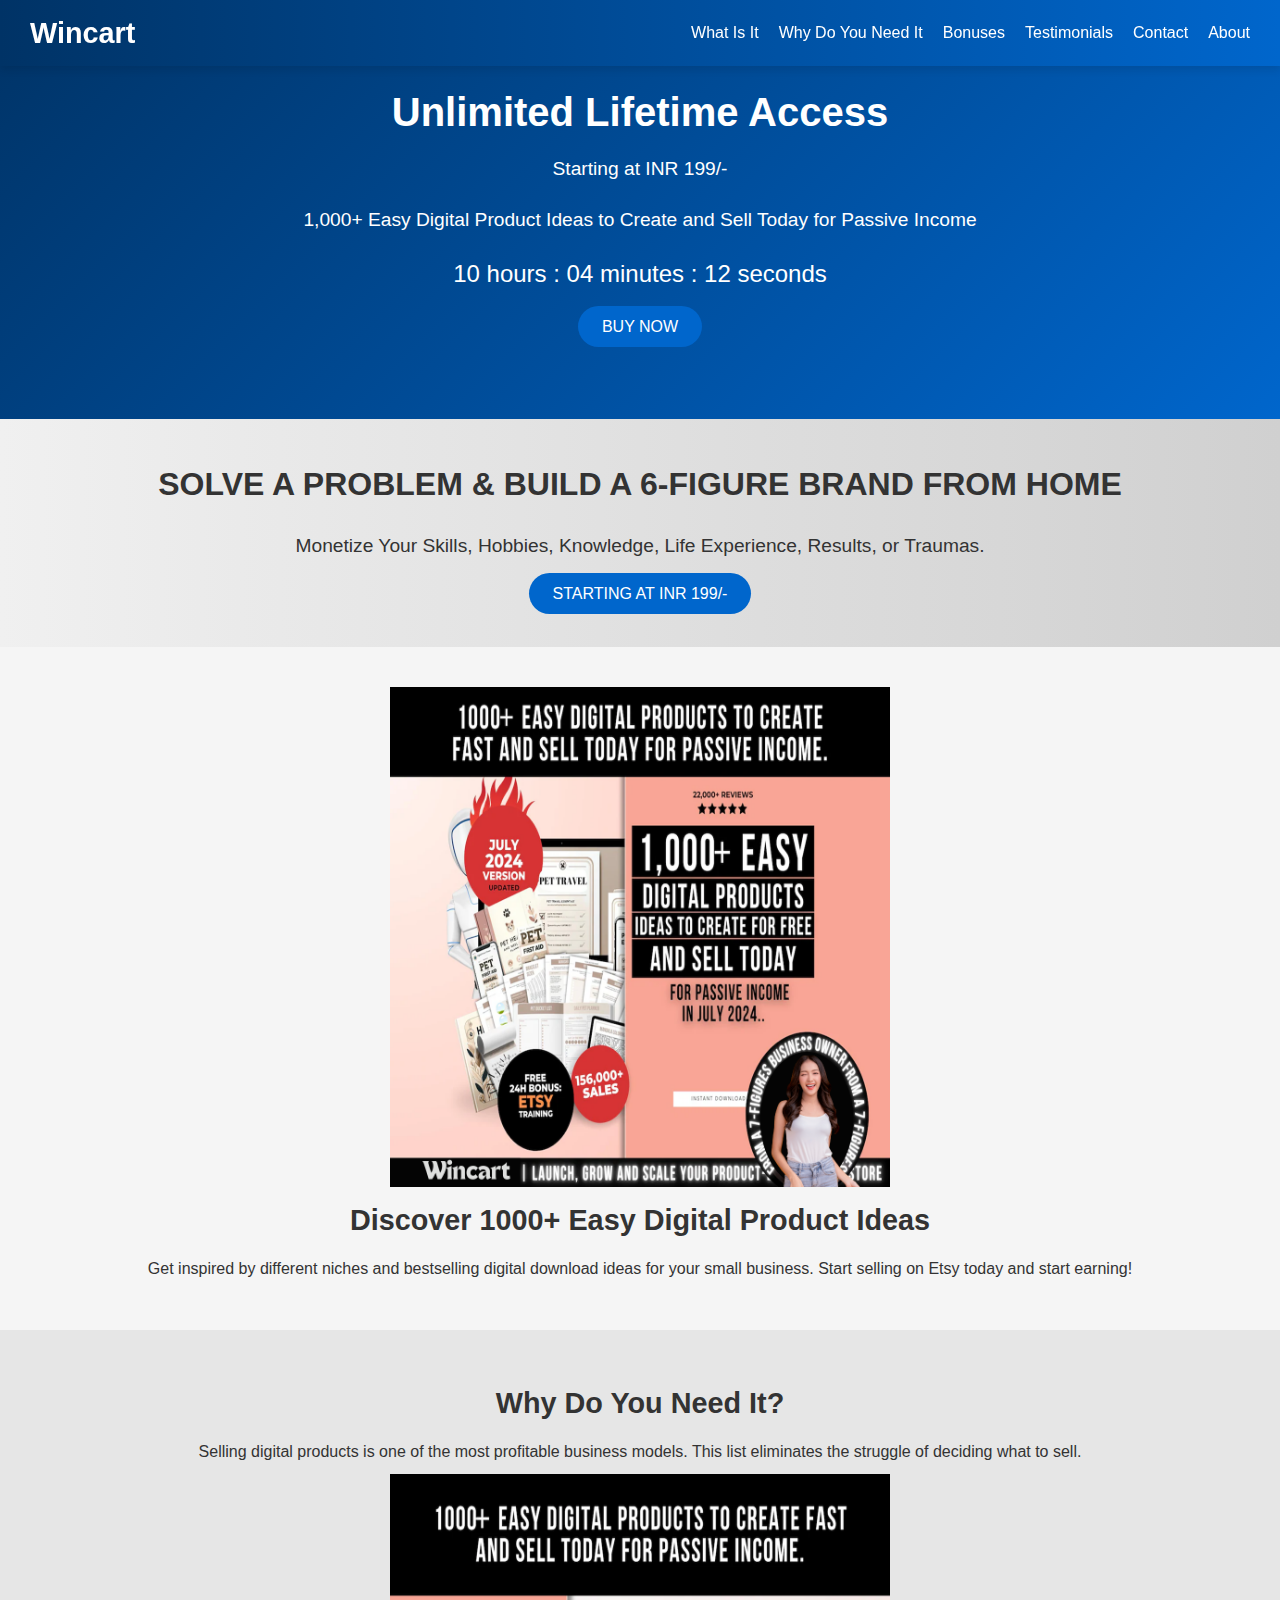
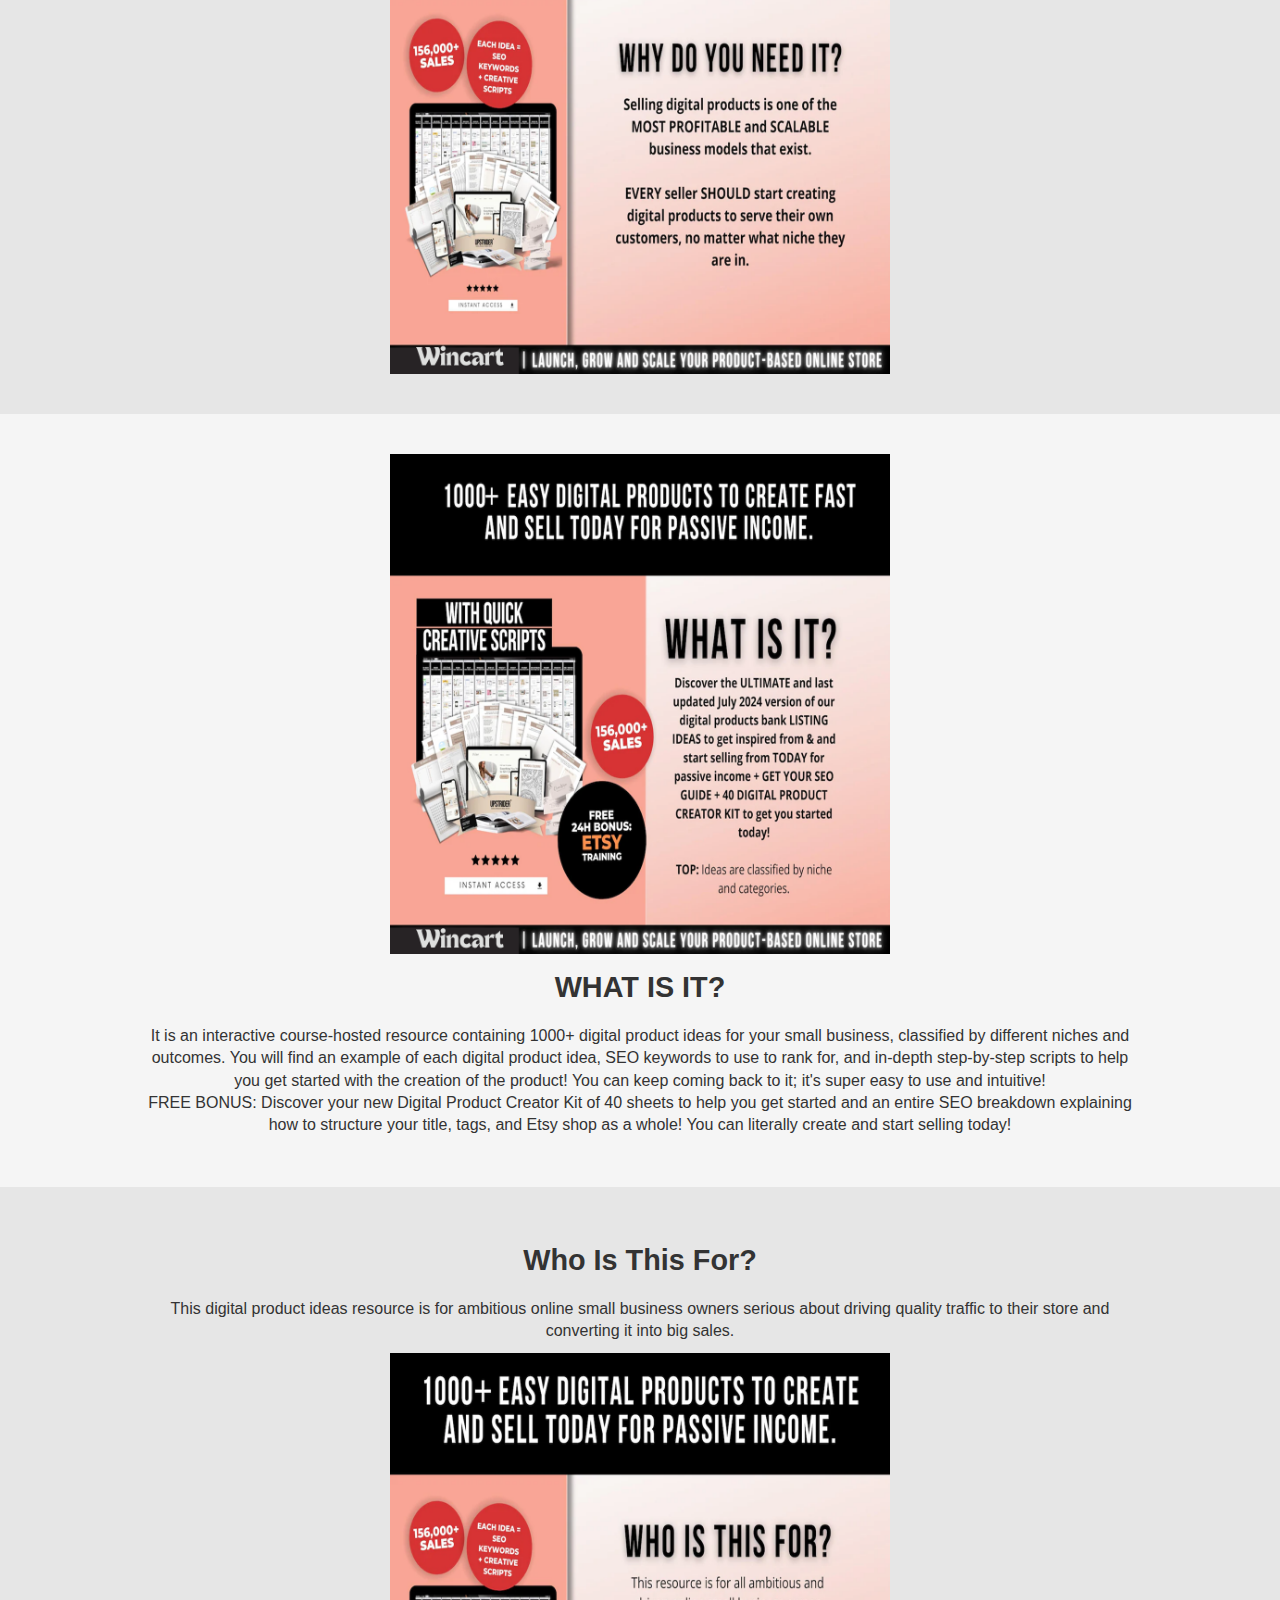
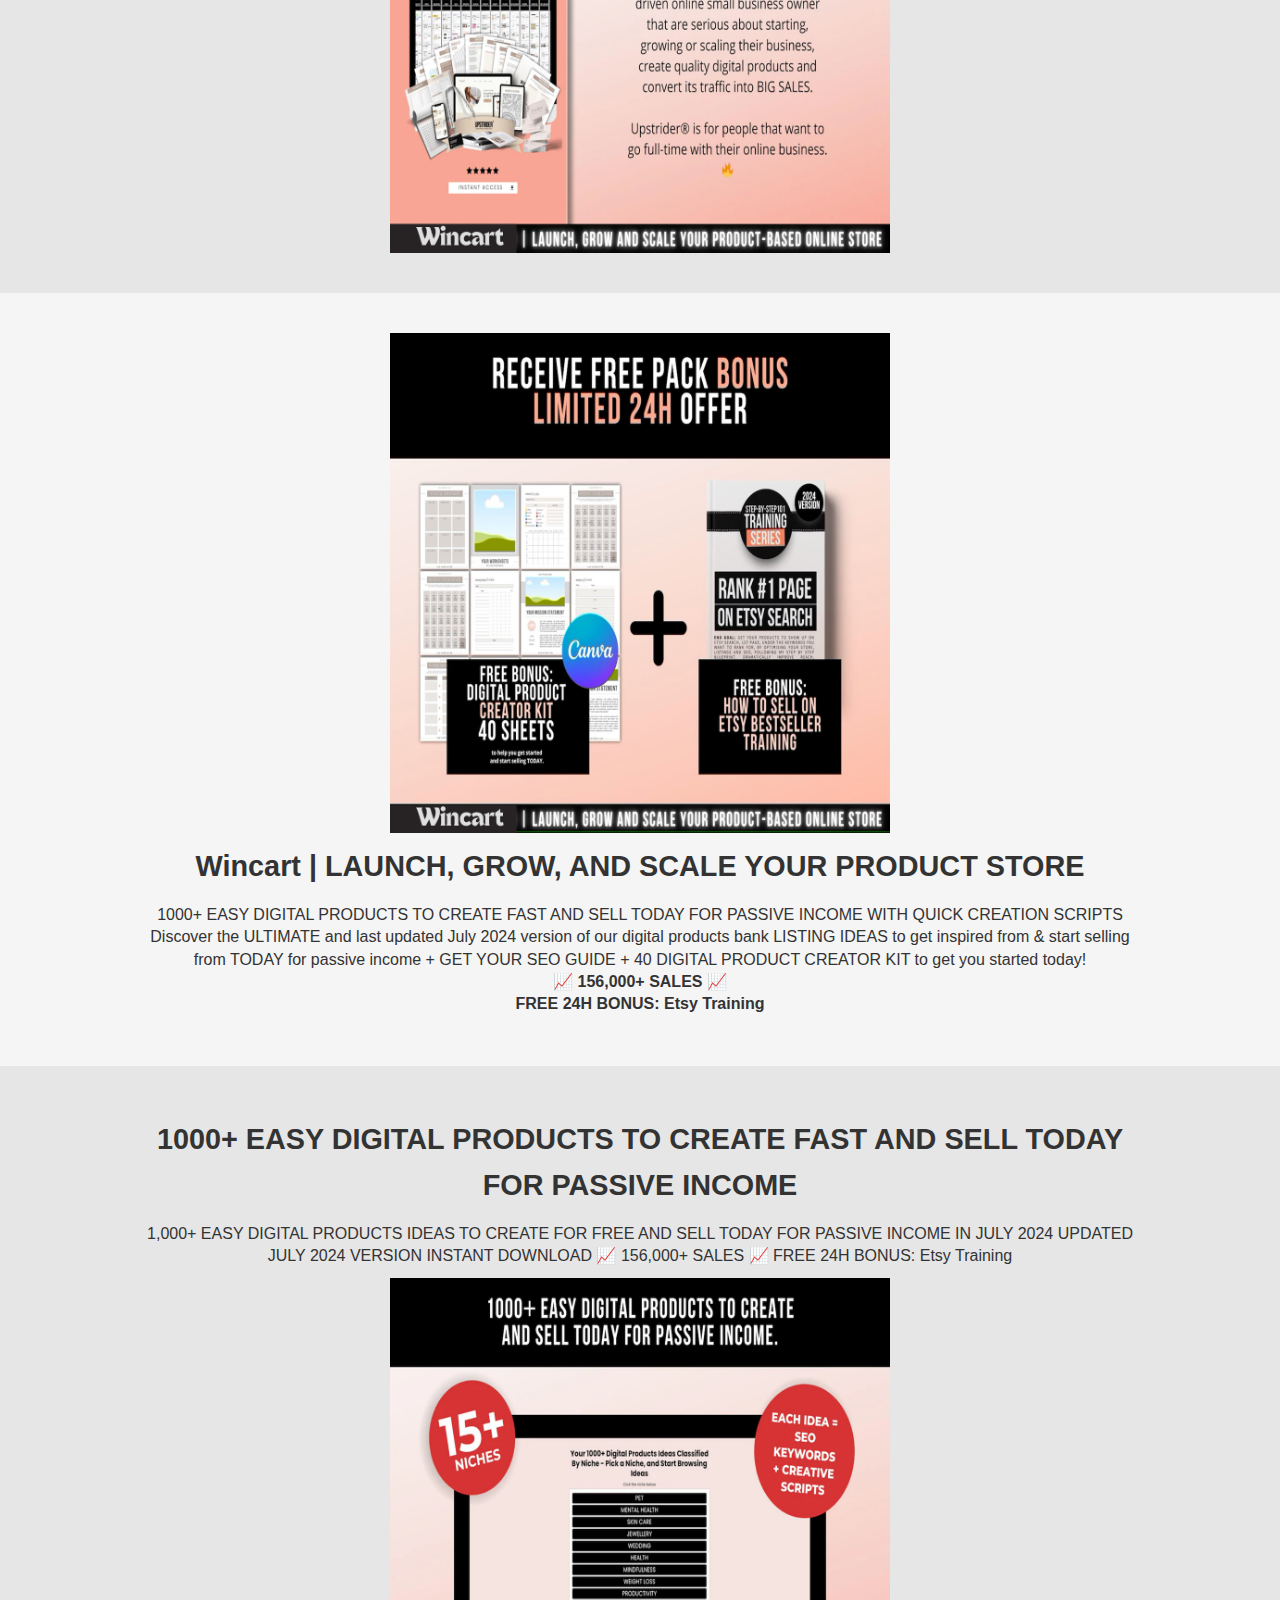
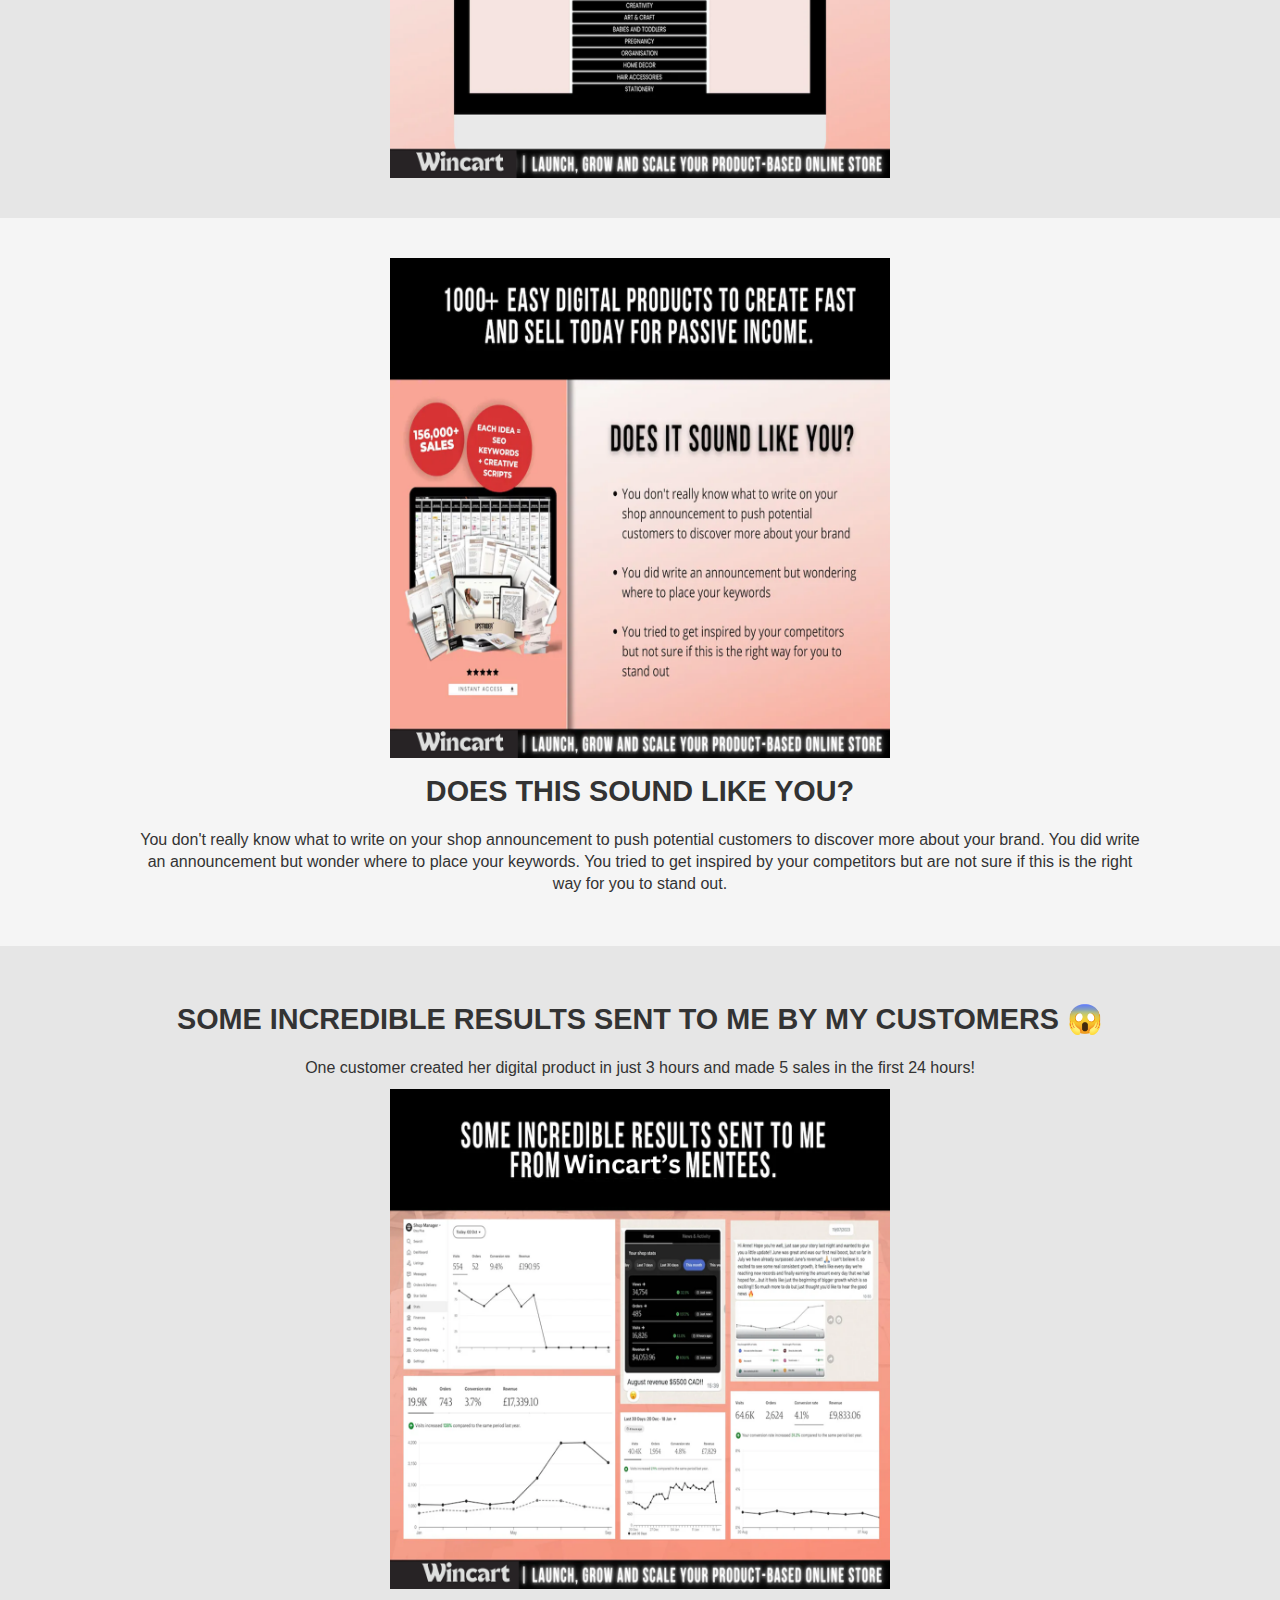
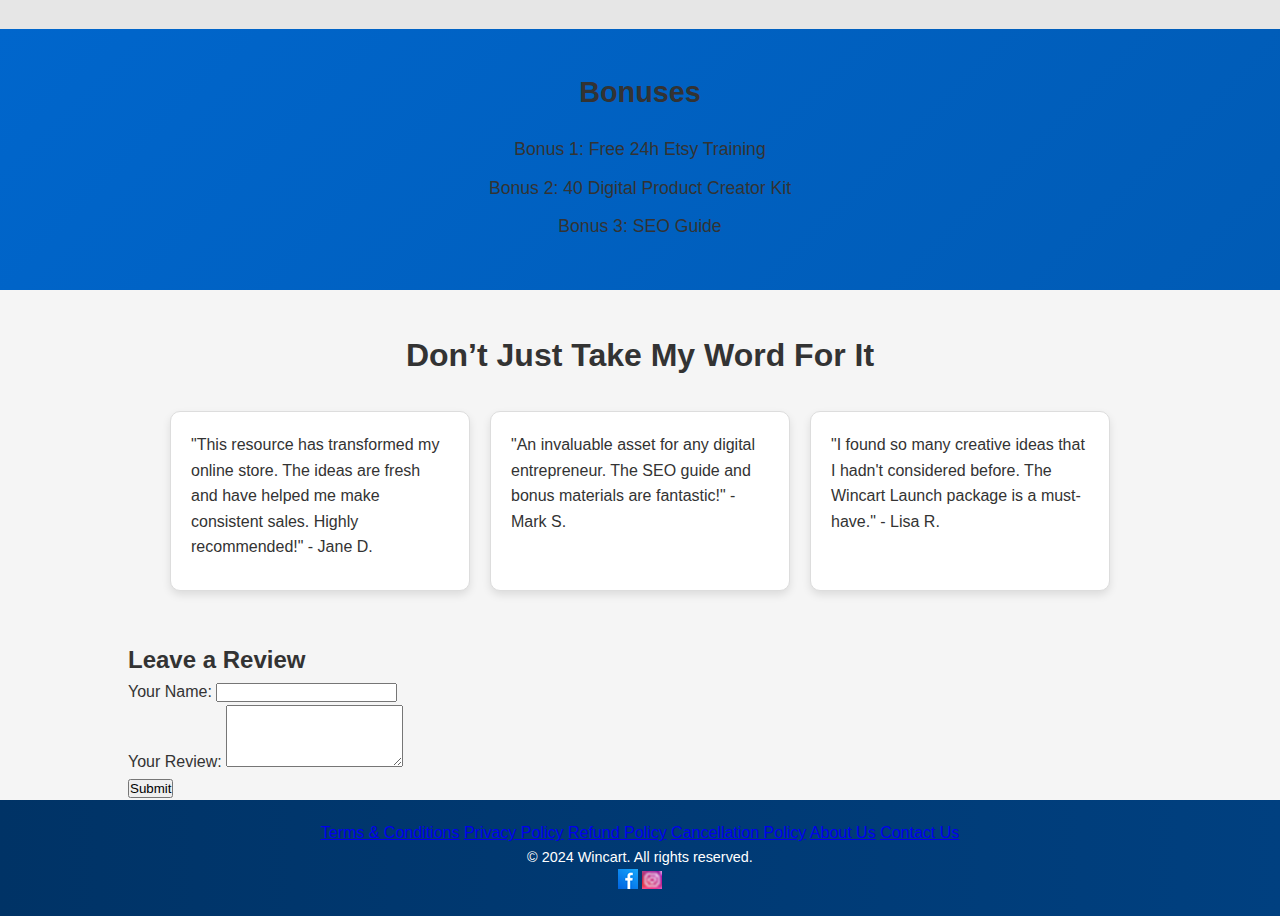
==== commit 1a578057: "index.html" ====
--- a/index.html
+++ b/index.html
@@ -217,11 +217,20 @@
         </div>
     </section>
 
-    <!-- Section 13: About -->
-    <section class="about" id="about">
-        <div class="container">
-            <h2>About Wincart</h2>
-            <p>Wincart is dedicated to helping small business owners find success with digital products. Our goal is to provide the resources and knowledge needed to launch, grow, and scale a profitable online store.</p>
+    <section class="reviews" id="reviews">
+        <div class="container">
+            <h2>Leave a Review</h2>
+            <form action="/" method="post" class="review-form">
+                <div class="form-group">
+                    <label for="name">Your Name:</label>
+                    <input type="text" id="name" name="name" required>
+                </div>
+                <div class="form-group">
+                    <label for="review">Your Review:</label>
+                    <textarea id="review" name="review" rows="4" required></textarea>
+                </div>
+                <button type="submit" class="cta-button">Submit</button>
+            </form>
         </div>
     </section>
 
--- a/styles.css
+++ b/styles.css
@@ -10,7 +10,7 @@
     font-family: 'Arial', sans-serif;
     color: #333;
     line-height: 1.6;
-    background-color: #f0f4f8; /* Light Gray */
+    background-color: #F5F5F5; /* Light Gray Background */
 }
 
 /* Container */
@@ -21,45 +21,123 @@
 
 /* Header */
 header {
-    background: #004d40; /* Teal Blue */
-    color: #fff;
-    padding: 10px 0;
-    position: relative;
+    background: linear-gradient(90deg, #003366 0%, #0066cc 100%); /* Navy Blue to Sky Blue */
+    color: #fff;
+    padding: 10px 30px;
+    position: fixed; /* Sticky header */
+    width: 100%;
+    top: 0;
+    left: 0;
+    z-index: 1000;
+    box-shadow: 0 4px 8px rgba(0, 0, 0, 0.1); /* Enhanced shadow */
+    display: flex;
+    justify-content: space-between;
+    align-items: center;
+    transition: background-color 0.3s ease, padding 0.3s ease;
 }
 
 header .logo {
-    font-size: 1.5em;
+    font-size: 1.8em; /* Increased logo size */
     font-weight: bold;
+    transition: transform 0.3s ease; /* Added hover effect for logo */
+}
+
+header .logo:hover {
+    transform: scale(1.1); /* Slightly increases logo size on hover */
 }
 
 header nav {
-    margin-top: 10px;
-}
-
-header nav ul {
+    display: flex;
+}
+
+header nav ul.nav-links {
     list-style: none;
-    text-align: center;
-}
-
-header nav ul li {
-    display: inline-block;
-    margin: 10px 20px;
-}
-
-header nav ul li a {
+    display: flex;
+    margin: 0;
+    padding: 0;
+}
+
+header nav ul.nav-links li {
+    margin-left: 20px;
+}
+
+header nav ul.nav-links li a {
     color: #fff;
     text-decoration: none;
+    transition: color 0.3s ease, border-bottom 0.3s ease;
+}
+
+header nav ul.nav-links li a:hover {
+    color: #00bfff; /* Deep Sky Blue color on hover */
+    border-bottom: 2px solid #00bfff; /* Adds a bottom border on hover */
+    padding-bottom: 2px;
+}
+
+/* Menu Icon for Mobile View */
+.menu-icon {
+    display: none;
+    flex-direction: column;
+    cursor: pointer;
+}
+
+.menu-icon .bar {
+    width: 25px;
+    height: 3px;
+    background-color: #fff;
+    margin: 4px 0;
+}
+
+/* Dropdown Menu for Mobile View */
+.dropdown-menu {
+    display: none;
+    position: absolute;
+    right: 20px;
+    background-color: #003366; /* Navy Blue */
+    width: 100%;
+    top: 60px;
+    text-align: center;
+    border-radius: 5px;
+    z-index: 1000;
+}
+
+.dropdown-menu ul {
+    list-style: none;
+    padding: 0;
+    margin: 0;
+}
+
+.dropdown-menu ul li {
+    margin: 0;
+}
+
+.dropdown-menu ul li a {
+    color: #fff;
+    text-decoration: none;
+    padding: 10px;
+    display: block;
+    transition: background-color 0.3s ease;
+}
+
+.dropdown-menu ul li a:hover {
+    background-color: #0066cc; /* Sky Blue on hover */
+}
+
+/* Show the dropdown menu when toggled */
+.dropdown-menu.active {
+    display: block;
 }
 
 /* Hero Section */
 .hero {
-    background: #b2dfdb; /* Light Blue */
-    padding: 40px 0;
-    text-align: center;
+    background: linear-gradient(135deg, #003366 0%, #0066cc 100%); /* Navy Blue to Sky Blue */
+    color: #fff;
+    padding: 80px 0;
+    text-align: center;
+    animation: fadeInUp 1s ease-in-out; /* Fade in effect */
 }
 
 .hero h1 {
-    font-size: 2em;
+    font-size: 2.5em;
     margin-bottom: 10px;
 }
 
@@ -72,150 +150,166 @@
     display: flex;
     justify-content: center;
     margin-bottom: 20px;
+}
+
+.hero .countdown p {
+    margin: 0 10px;
+    font-size: 1.5em;
+    animation: pulse 1.5s infinite; /* Pulse effect */
+}
+
+.hero .cta-button {
+    background: #0066cc; /* Sky Blue */
+    color: #fff;
+    padding: 12px 24px;
+    text-decoration: none;
+    border-radius: 30px; /* Rounded button shape */
+    transition: background-color 0.3s ease;
+    animation: sizeBlink 1s infinite; /* Blinking animation */
+}
+
+.hero .cta-button:hover {
+    background: #005bb5; /* Darker Blue for hover effect */
+}
+
+/* Introduction Section */
+.introduction {
+    background: linear-gradient(90deg, #f0f0f0 0%, #d0d0d0 100%); /* Light Gray to Silver */
+    padding: 40px 0;
+    text-align: center;
+    animation: fadeIn 1s ease-in-out; /* Fade in effect */
+}
+
+.introduction h2 {
+    font-size: 2em;
+    margin-bottom: 20px;
+}
+
+.introduction p {
+    font-size: 1.2em;
+    margin-bottom: 20px;
+}
+
+.introduction .cta-button {
+    background: #0066cc; /* Sky Blue */
+    color: #fff;
+    padding: 12px 24px;
+    text-decoration: none;
+    border-radius: 30px; /* Rounded button shape */
+    transition: background-color 0.3s ease;
+    animation: sizeBlink 1s infinite; /* Blinking animation */
+}
+
+.introduction .cta-button:hover {
+    background: #005bb5; /* Darker Blue for hover effect */
+}
+
+/* What Is It Section */
+.what-is-it {
+    padding: 40px 0;
+    animation: fadeIn 1s ease-in-out;
+}
+
+.what-is-it .image-text {
+    display: flex;
     flex-direction: column;
     align-items: center;
 }
 
-.hero .countdown p {
-    margin: 10px 0;
-    font-size: 1.5em;
-}
-
-.hero .cta-button {
-    background: #004d40; /* Teal Blue */
-    color: #fff;
-    padding: 10px 20px;
-    text-decoration: none;
-    border-radius: 5px;
-}
-
-/* Introduction Section */
-.introduction {
-    background: #e0f2f1; /* Light Blue */
-    padding: 40px 0;
-    text-align: center;
-}
-
-.introduction h2 {
-    font-size: 1.8em;
-    margin-bottom: 20px;
-}
-
-.introduction p {
-    font-size: 1.2em;
-    margin-bottom: 20px;
-}
-
-.introduction .cta-button {
-    background: #004d40; /* Teal Blue */
-    color: #fff;
-    padding: 10px 20px;
-    text-decoration: none;
-    border-radius: 5px;
-}
-
-/* What Is It Section */
-.what-is-it {
-    padding: 40px 0;
-}
-
-.what-is-it .image-text {
-    display: flex;
-    align-items: center;
-    justify-content: center;
-    flex-direction: column;
-}
-
 .what-is-it .image-text img {
-    max-width: 100%;
+    width: 100%;
+    max-width: 500px;
     height: auto;
-    margin-bottom: 20px;
 }
 
 .what-is-it .text {
     text-align: center;
+    padding: 10px;
 }
 
 .what-is-it h2 {
     font-size: 1.8em;
-    margin-bottom: 20px;
+    margin-bottom: 15px;
 }
 
 .what-is-it p {
-    font-size: 1.2em;
-    line-height: 1.6;
+    font-size: 1em;
+    line-height: 1.4;
 }
 
 /* Why Do You Need It Section */
 .why-do-you-need-it {
-    background: #e0f2f1; /* Light Blue */
-    padding: 40px 0;
+    background: #e6e6e6; /* Light Gray */
+    padding: 40px 0;
+    animation: fadeIn 1s ease-in-out;
 }
 
 .why-do-you-need-it .image-text {
     display: flex;
+    flex-direction: column;
     align-items: center;
-    justify-content: center;
-    flex-direction: column-reverse;
 }
 
 .why-do-you-need-it .info-image {
-    max-width: 100%;
+    width: 100%;
+    max-width: 500px;
     height: auto;
-    margin-bottom: 20px;
 }
 
 .why-do-you-need-it .text {
     text-align: center;
+    padding: 10px;
 }
 
 .why-do-you-need-it h2 {
     font-size: 1.8em;
-    margin-bottom: 20px;
+    margin-bottom: 15px;
 }
 
 .why-do-you-need-it p {
-    font-size: 1.2em;
-    line-height: 1.6;
+    font-size: 1em;
+    line-height: 1.4;
 }
 
 /* Who Is This For Section */
 .who-is-this-for {
     padding: 40px 0;
+    animation: fadeIn 1s ease-in-out;
 }
 
 .who-is-this-for .image-text {
     display: flex;
+    flex-direction: column;
     align-items: center;
-    justify-content: center;
-    flex-direction: column;
 }
 
 .who-is-this-for .info-image {
-    max-width: 100%;
+    width: 100%;
+    max-width: 500px;
     height: auto;
-    margin-bottom: 20px;
 }
 
 .who-is-this-for .text {
     text-align: center;
+    padding: 10px;
 }
 
 .who-is-this-for h2 {
     font-size: 1.8em;
-    margin-bottom: 20px;
+    margin-bottom: 15px;
 }
 
 .who-is-this-for p {
-    font-size: 1.2em;
-    line-height: 1.6;
+    font-size: 1em;
+    line-height: 1.4;
 }
 
 /* Bonuses Section */
 .bonuses {
-    background: #b2dfdb; /* Light Blue */
-    padding: 40px 0;
-    text-align: center;
+    background: linear-gradient(135deg, #0066cc 0%, #005bb5 100%); /* Sky Blue to Dark Blue */
+    padding: 40px 0;
+    text-align: center;
+    animation: fadeIn 1s ease-in-out;
 }
 
 .bonuses h2 {
@@ -229,26 +323,33 @@
 }
 
 .bonuses ul li {
-    font-size: 1.2em;
+    font-size: 1.1em;
     margin-bottom: 10px;
 }
 
 .bonuses .cta-button {
-    background: #004d40; /* Teal Blue */
-    color: #fff;
-    padding: 10px 20px;
+    background: #0066cc; /* Sky Blue */
+    color: #fff;
+    padding: 12px 24px;
     text-decoration: none;
-    border-radius: 5px;
+    border-radius: 30px; /* Rounded button shape */
+    transition: background-color 0.3s ease;
+    animation: sizeBlink 1s infinite; /* Blinking animation */
+}
+
+.bonuses .cta-button:hover {
+    background: #005bb5; /* Darker Blue for hover effect */
 }
 
 /* Testimonials Section */
 .testimonials {
     padding: 40px 0;
+    animation: fadeIn 1s ease-in-out;
 }
 
 .testimonials h2 {
     text-align: center;
-    font-size: 1.8em;
+    font-size: 2em;
     margin-bottom: 20px;
 }
 
@@ -258,104 +359,129 @@
     justify-content: center;
 }
 
-.testimonials .testimonial {
-    background: #ffffff; /* White */
-    border: 1px solid #ccc;
+.testimonials .testimonial-grid .testimonial {
+    background: #fff;
+    border: 1px solid #ddd;
+    border-radius: 10px;
     padding: 20px;
     margin: 10px;
-    max-width: 100%;
-    text-align: center;
-}
-
-.testimonials .testimonial p {
-    font-size: 1.2em;
+    width: 300px;
+    box-shadow: 0 4px 8px rgba(0, 0, 0, 0.1);
+}
+
+.testimonials .testimonial-grid .testimonial p {
+    font-size: 1em;
     margin-bottom: 10px;
 }
 
-.testimonials .testimonial span {
-    display: block;
+.testimonials .testimonial-grid .testimonial .author {
+    font-size: 0.9em;
     font-style: italic;
+    color: #666;
 }
 
 /* About Section */
 .about {
-    background: #e0f2f1; /* Light Blue */
-    padding: 40px 0;
-    text-align: center;
+    background: linear-gradient(135deg, #4B0082 0%, #8A2BE2 100%); /* Indigo to Blue Violet */
+    padding: 40px 0;
+    text-align: center;
+    animation: fadeIn 1s ease-in-out;
 }
 
 .about h2 {
-    font-size: 1.8em;
+    font-size: 2em;
     margin-bottom: 20px;
 }
 
 .about p {
     font-size: 1.2em;
-    line-height: 1.6;
-    text-align: center;
+    margin-bottom: 20px;
 }
 
 /* Footer */
 footer {
-    background: #004d40; /* Teal Blue */
-    color: #fff;
-    padding: 20px 0;
-    text-align: center;
-}
-
-.footer-links {
-    margin-bottom: 20px;
-}
-
-.footer-links a {
-    color: #fff;
-    text-decoration: none;
-    margin: 0 10px;
-}
-
-.footer-links a:hover {
-    text-decoration: underline;
-}
-
-.social-media {
-    margin-top: 10px;
-}
-
-.social-media a {
-    margin: 0 10px;
-}
-
-.social-media img {
-    width: 24px;
-    height: 24px;
-}
-
-/* Responsive Design */
+    background: linear-gradient(90deg, #003366 0%, #004080 100%); /* Navy Blue to Dark Blue */
+    color: #fff;
+    padding: 20px;
+    text-align: center;
+}
+
+footer p {
+    margin: 0;
+    font-size: 0.9em;
+}
+
+/* Media Queries for Responsive Design */
 @media (max-width: 768px) {
+    header nav ul.nav-links {
+        display: none;
+    }
+
+    .menu-icon {
+        display: flex;
+    }
+
+    header {
+        justify-content: space-between;
+    }
+
+    /* Adjust layout for smaller screens */
     .container {
         width: 90%;
     }
 
-    header nav ul li {
-        display: block;
-        margin: 10px 0;
-    }
-
     .hero h1 {
-        font-size: 1.8em;
+        font-size: 2em;
     }
 
     .hero p {
         font-size: 1em;
     }
 
-    .introduction h2,
-    .what-is-it h2,
-    .why-do-you-need-it h2,
-    .who-is-this-for h2,
-    .bonuses h2,
-    .testimonials h2,
-    .about h2 {
-        font-size: 1.6em;
-    }
-}
+    .introduction h2 {
+        font-size: 1.5em;
+    }
+
+    .what-is-it, .why-do-you-need-it, .who-is-this-for, .bonuses, .testimonials, .about {
+        padding: 20px 0;
+    }
+}
+
+/* Animations */
+@keyframes fadeInUp {
+    from {
+        opacity: 0;
+        transform: translateY(20px);
+    }
+    to {
+        opacity: 1;
+        transform: translateY(0);
+    }
+}
+
+@keyframes fadeIn {
+    from {
+        opacity: 0;
+    }
+    to {
+        opacity: 1;
+    }
+}
+
+@keyframes pulse {
+    0%, 100% {
+        transform: scale(1);
+    }
+    50% {
+        transform: scale(1.1);
+    }
+}
+
+@keyframes sizeBlink {
+    0%, 100% {
+        transform: scale(1);
+    }
+    50% {
+        transform: scale(1.1);
+    }
+}
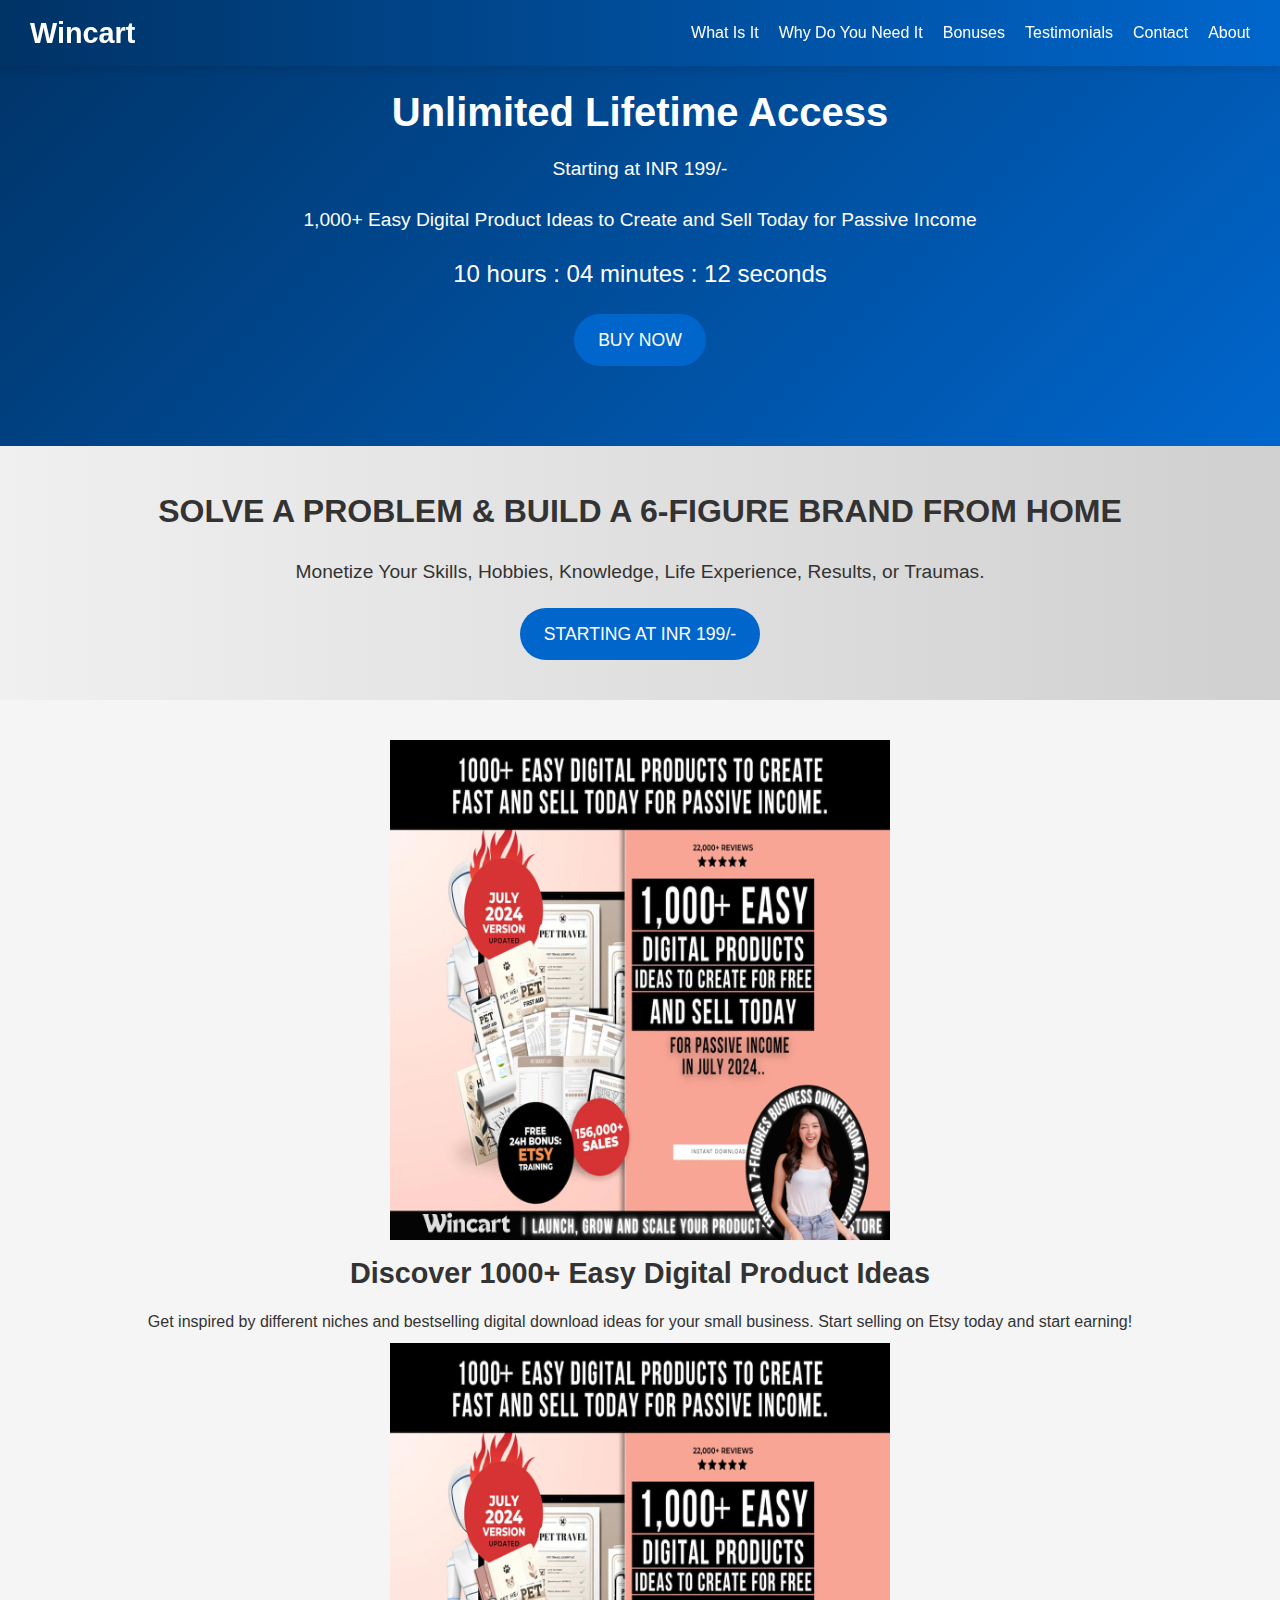
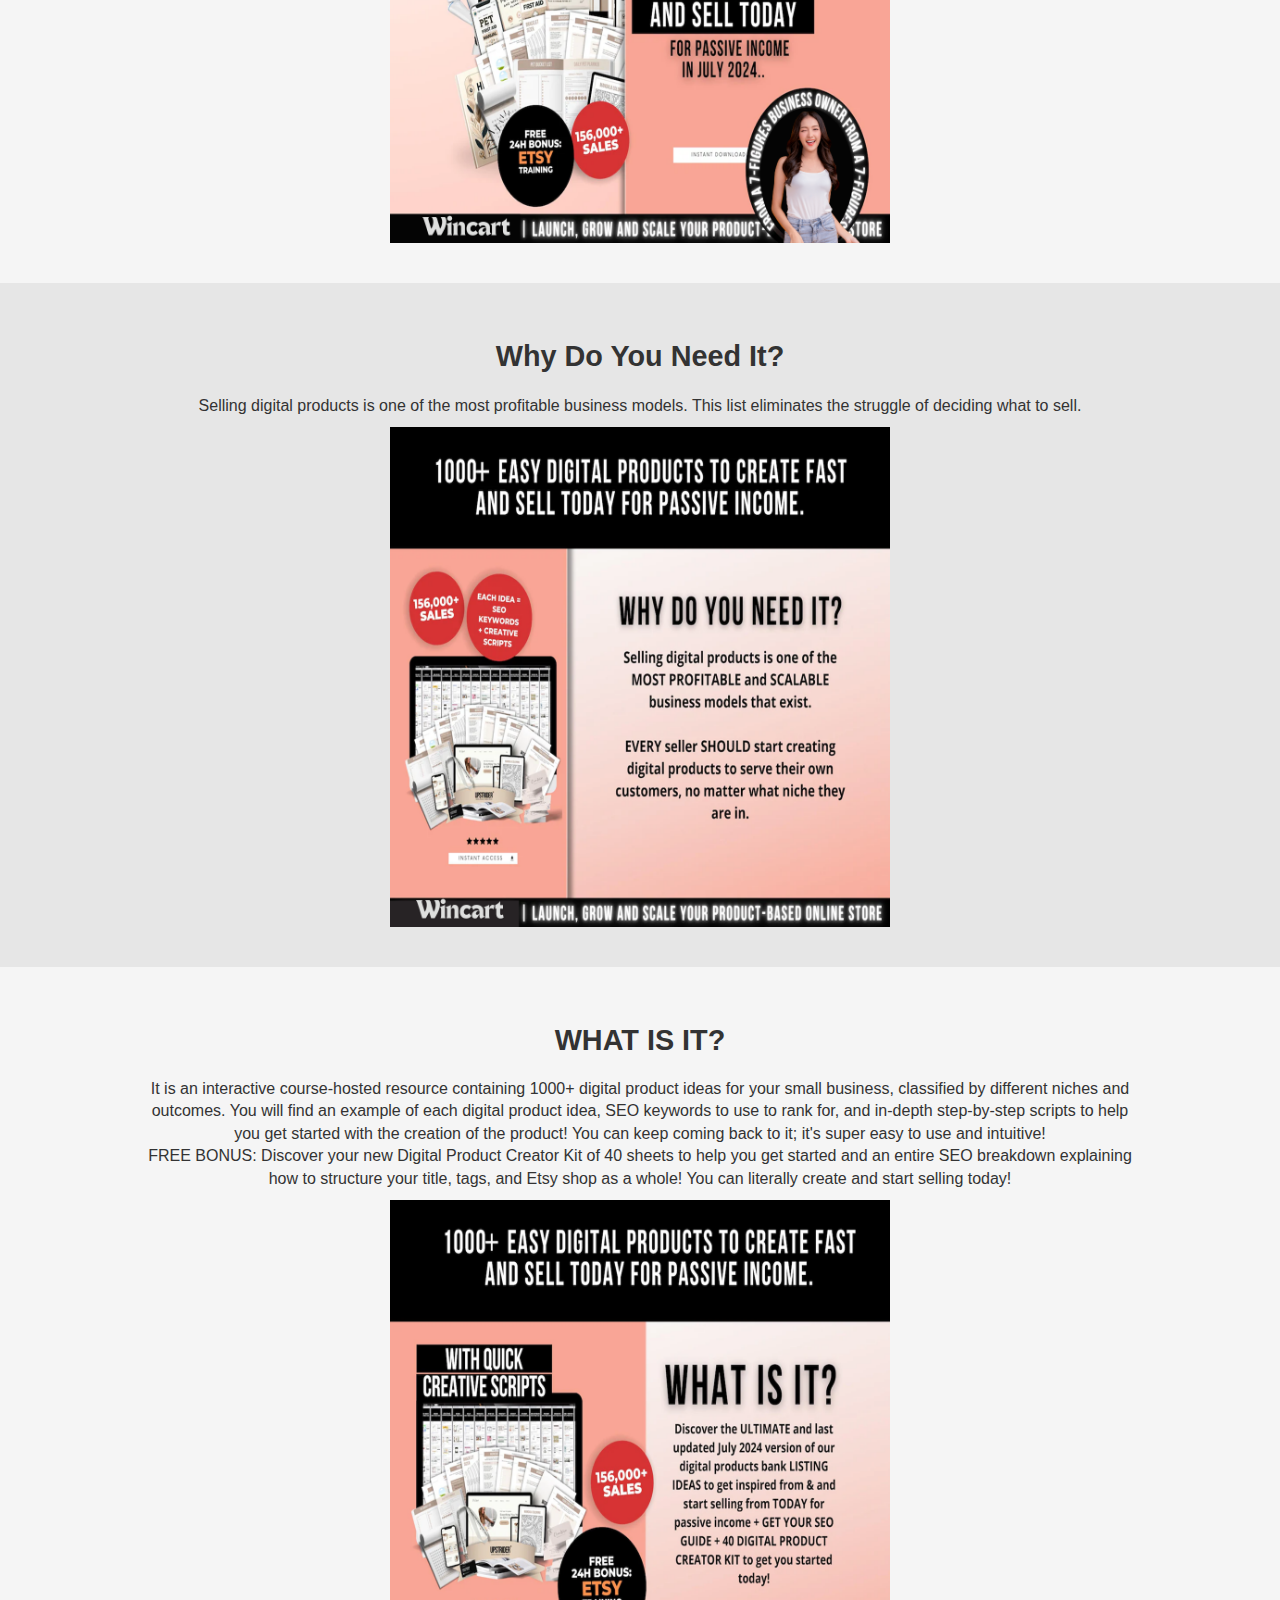
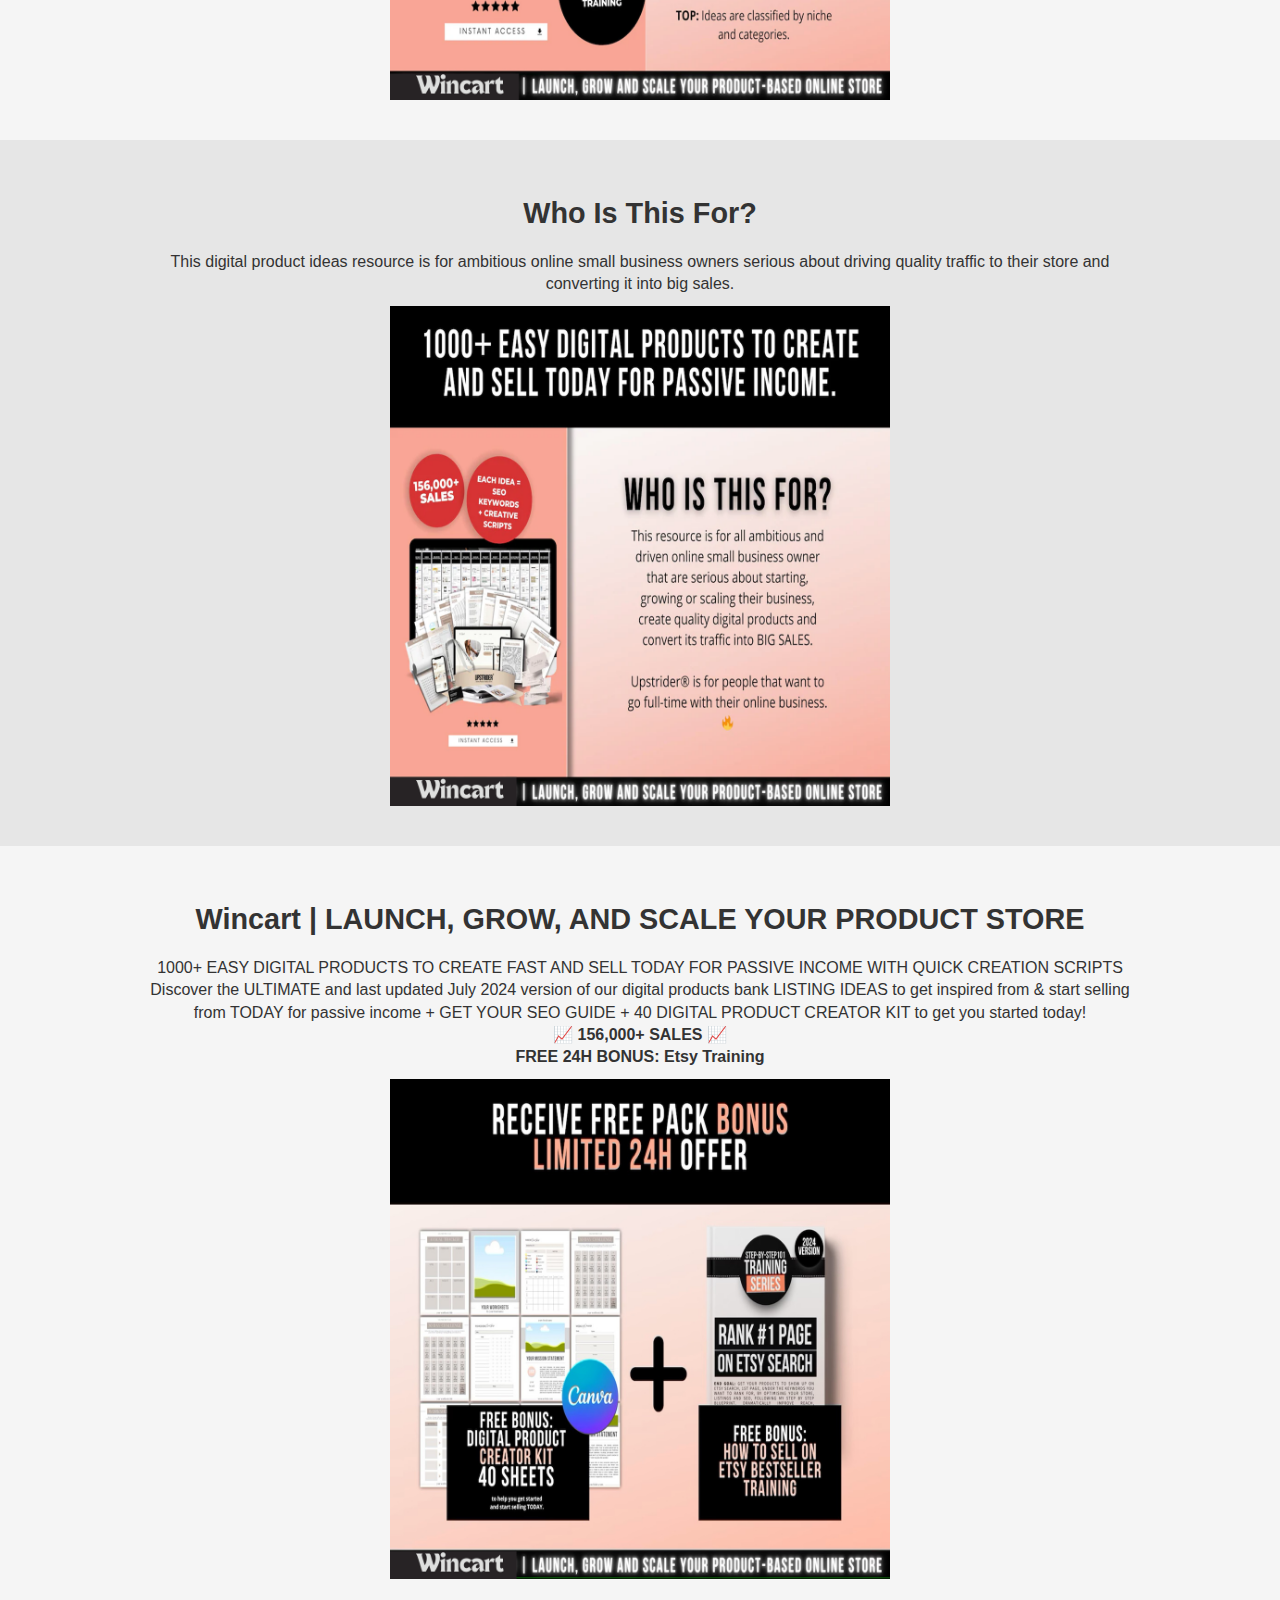
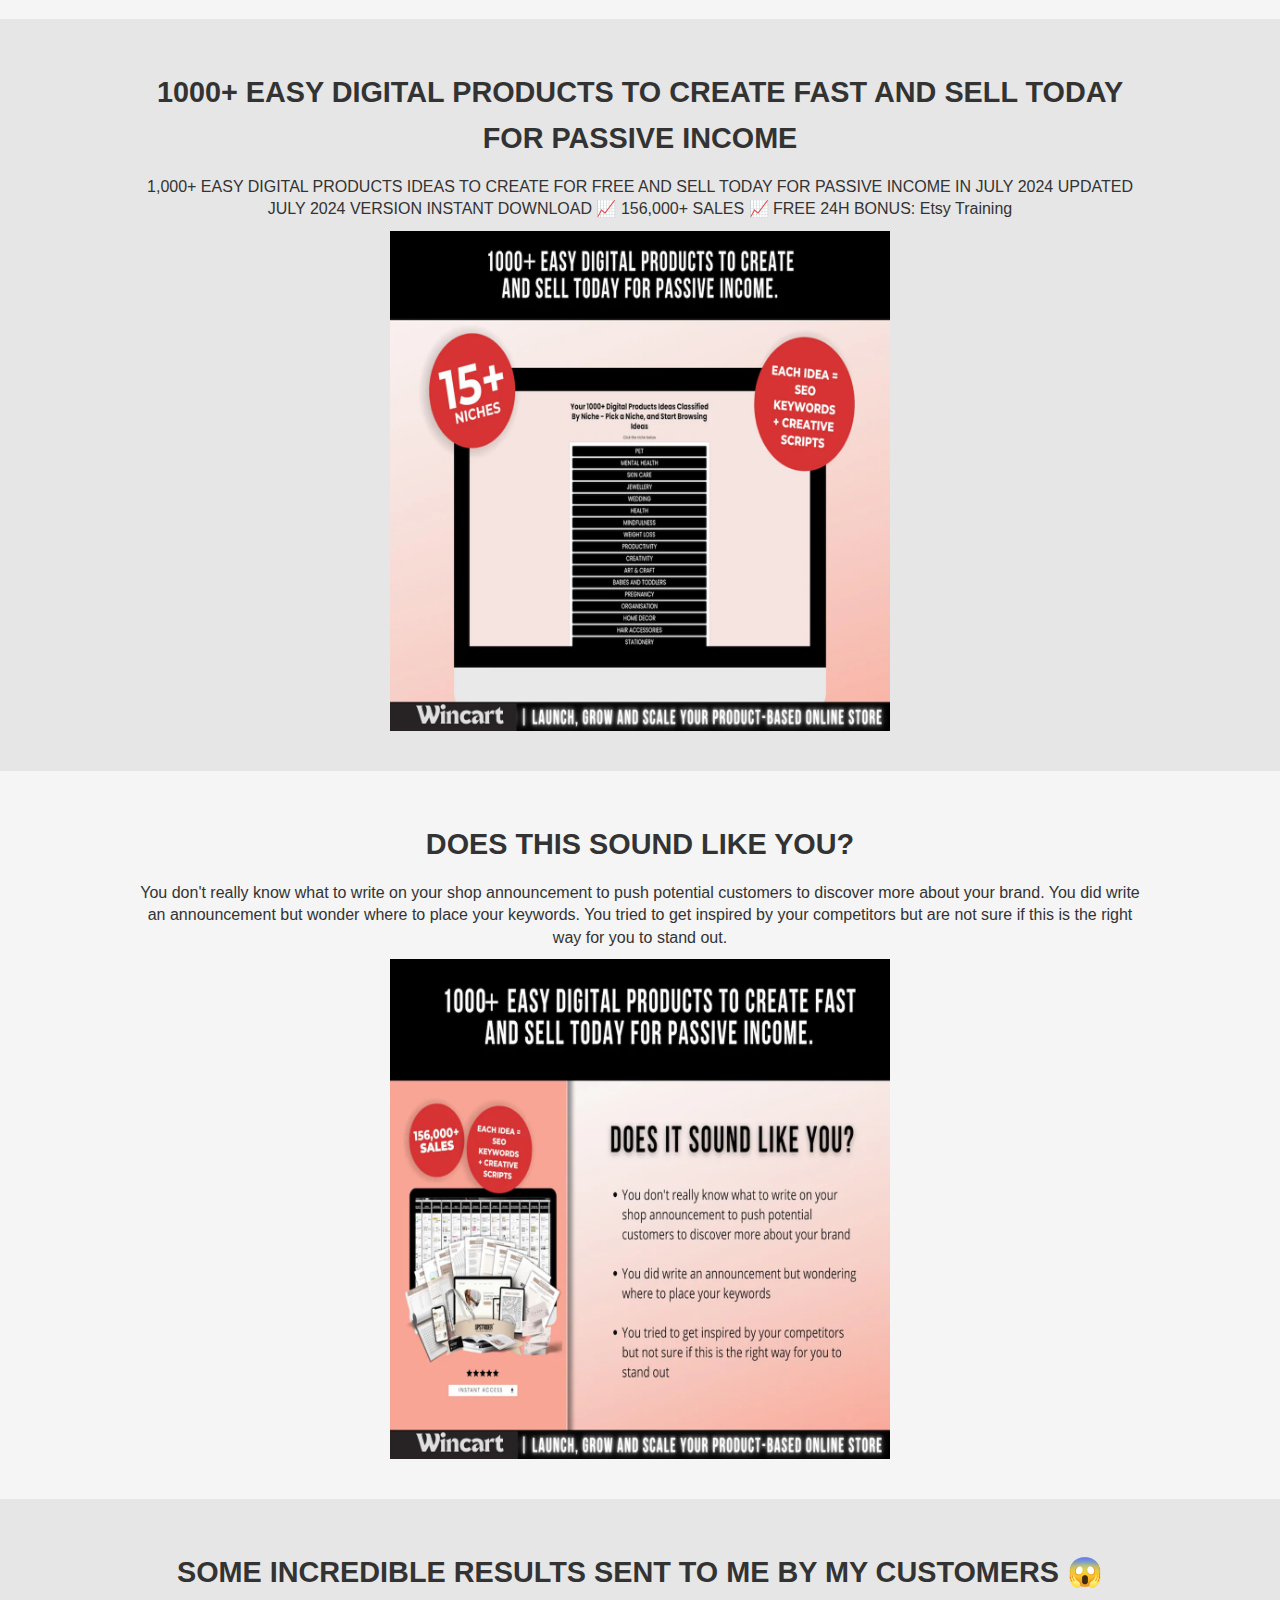
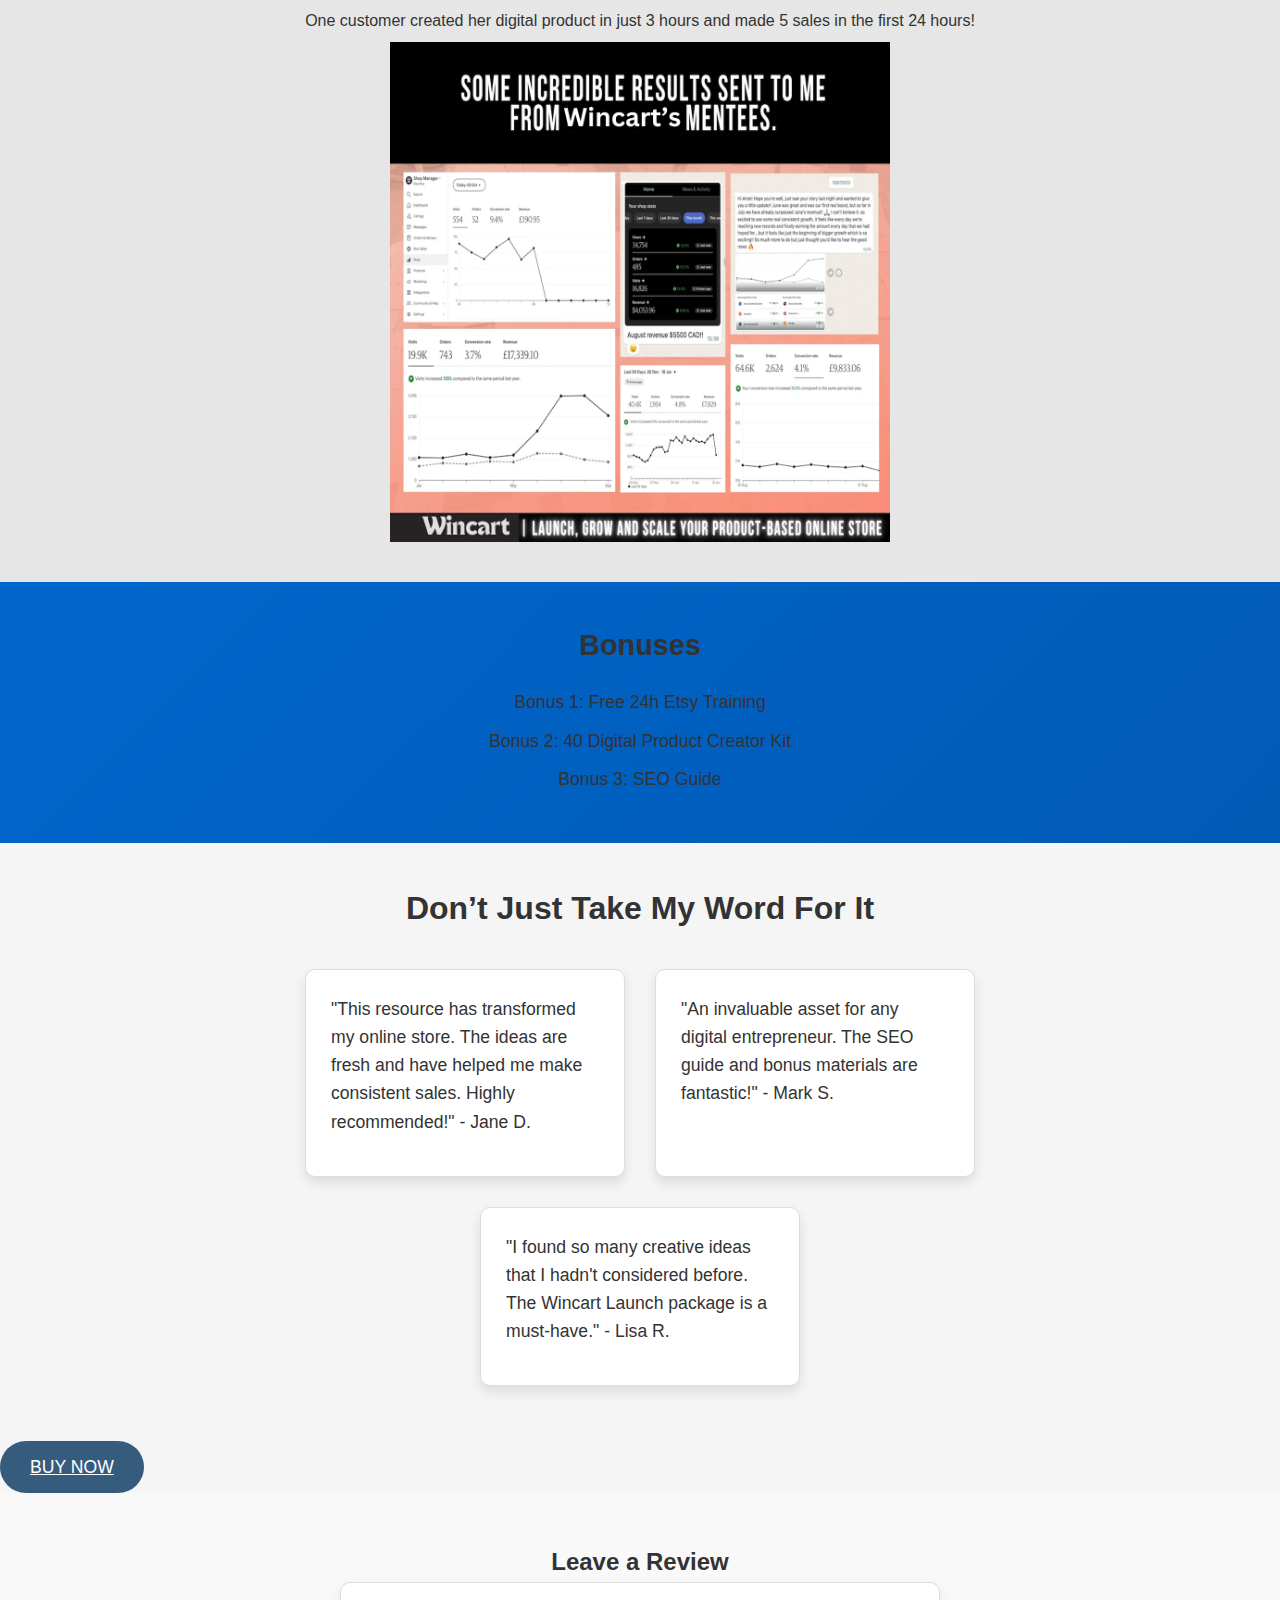
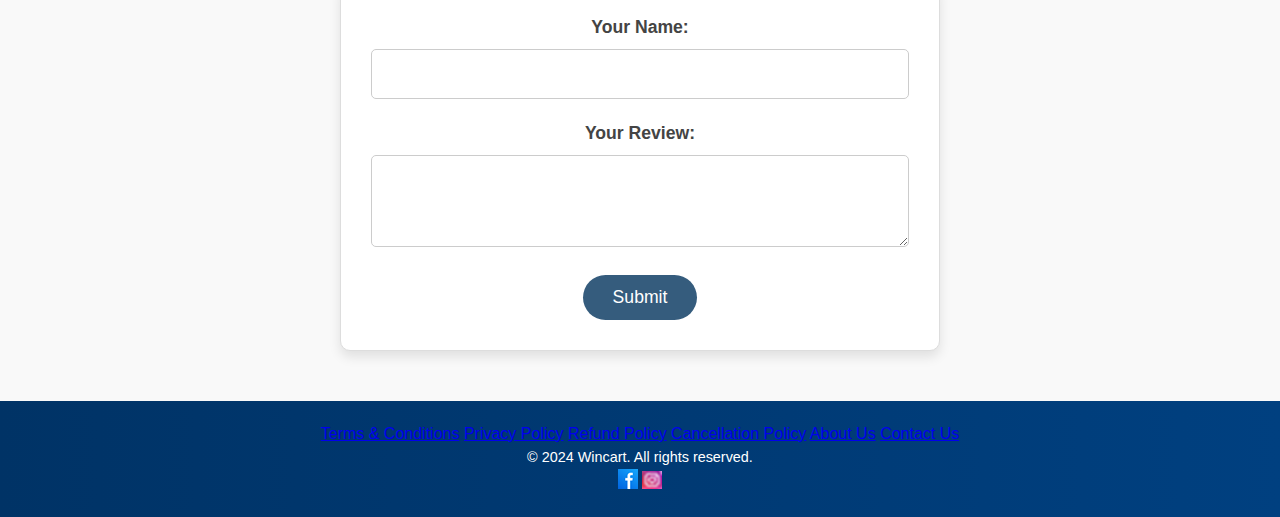
==== commit e925498a: "index.html" ====
--- a/index.html
+++ b/index.html
@@ -18,8 +18,8 @@
                 <li><a href="#why-do-you-need-it">Why Do You Need It</a></li>
                 <li><a href="#bonuses">Bonuses</a></li>
                 <li><a href="#testimonials">Testimonials</a></li>
-                <li><a href="#contact">Contact</a></li>
-                <li><a href="#about">About</a></li>
+                <li><a href="contact.html">Contact</a></li>
+                <li><a href="about.html">About</a></li>
             </ul>
         </nav>
         <div class="menu-icon" onclick="toggleDropdown()">
@@ -33,8 +33,8 @@
                 <li><a href="#why-do-you-need-it">Why Do You Need It</a></li>
                 <li><a href="#bonuses">Bonuses</a></li>
                 <li><a href="#testimonials">Testimonials</a></li>
-                <li><a href="#contact">Contact</a></li>
-                <li><a href="#about">About</a></li>
+                <li><a href="contact.html">Contact</a></li>
+                <li><a href="about.html">About</a></li>
             </ul>
         </div>
     </header>
@@ -78,6 +78,7 @@
                     <h2>Discover 1000+ Easy Digital Product Ideas</h2>
                     <p>Get inspired by different niches and bestselling digital download ideas for your small business. Start selling on Etsy today and start earning!</p>
                 </div>
+                <img src="main.png" alt="Main Image" class="main-image">
             </div>
         </div>
     </section>
@@ -99,13 +100,14 @@
     <section class="what-is-it" id="what-is-it-detailed">
         <div class="container">
             <div class="image-text">
-                <img src="2.png" alt="WHAT IS IT?" class="info-image">
+                
                 <div class="text">
                     <h2>WHAT IS IT?</h2>
                     <p>It is an interactive course-hosted resource containing 1000+ digital product ideas for your small business, classified by different niches and outcomes. You will find an example of each digital product idea, SEO keywords to use to rank for, and in-depth step-by-step scripts to help you get started with the creation of the product! You can keep coming back to it; it's super easy to use and intuitive!<br>
                         FREE BONUS: Discover your new Digital Product Creator Kit of 40 sheets to help you get started and an entire SEO breakdown explaining how to structure your title, tags, and Etsy shop as a whole! You can literally create and start selling today!
                     </p>
                 </div>
+                <img src="2.png" alt="WHAT IS IT?" class="info-image">
             </div>
         </div>
     </section>
@@ -127,7 +129,7 @@
     <section class="what-is-it" id="what-is-it-detailed">
         <div class="container">
             <div class="image-text">
-                <img src="4.png" alt="Why Do You Need It" class="info-image">
+                
                 <div class="text">
                     <h2>Wincart | LAUNCH, GROW, AND SCALE YOUR PRODUCT STORE</h2>
                     <p>1000+ EASY DIGITAL PRODUCTS TO CREATE FAST AND SELL TODAY FOR PASSIVE INCOME WITH QUICK CREATION SCRIPTS</p>
@@ -135,6 +137,7 @@
                     <p><strong>📈 156,000+ SALES 📈</strong></p>
                     <p><strong>FREE 24H BONUS: Etsy Training</strong></p>
                 </div> 
+                <img src="4.png" alt="Why Do You Need It" class="info-image">
             </div>
         </div>
     </section>
@@ -163,13 +166,14 @@
     <section class="what-is-it" id="what-is-it-detailed">
         <div class="container">
             <div class="image-text">
-                <img src="7.png" alt="Why Do You Need It" class="info-image">
+                
                 <div class="text">
                     <h2>DOES THIS SOUND LIKE YOU?</h2>
                     <p>You don't really know what to write on your shop announcement to push potential customers to discover more about your brand.
                         You did write an announcement but wonder where to place your keywords.
                         You tried to get inspired by your competitors but are not sure if this is the right way for you to stand out.</p>
                 </div>
+                <img src="7.png" alt="Why Do You Need It" class="info-image">
             </div>
         </div>
     </section>
@@ -213,10 +217,17 @@
                 <div class="testimonial">
                     <p>"I found so many creative ideas that I hadn't considered before. The Wincart Launch package is a must-have." - Lisa R.</p>
                 </div>
-            </div>
-        </div>
-    </section>
-
+                
+            </div>
+        </div>
+    </section>
+    <section>
+        <div class="hero1">
+            <a href="https://superprofile.bio/vp/66a78c2c3c29f10013557033" class="cta-button">BUY NOW</a>
+        </div>
+    </section>
+    
+    
     <section class="reviews" id="reviews">
         <div class="container">
             <h2>Leave a Review</h2>
--- a/styles.css
+++ b/styles.css
@@ -380,6 +380,146 @@
     color: #666;
 }
 
+/* Enhanced Reviews Section */
+.reviews {
+    padding: 50px 0;
+    background-color: #f9f9f9; /* Lighter background for contrast */
+    text-align: center;
+}
+
+.review-form {
+    max-width: 600px;
+    margin: 0 auto;
+    padding: 30px;
+    background-color: #fff;
+    border-radius: 10px;
+    box-shadow: 0 6px 12px rgba(0, 0, 0, 0.1); /* Subtle shadow for depth */
+    border: 1px solid #ddd; /* Light border for a clean look */
+}
+
+.review-form h3 {
+    font-size: 1.8em;
+    margin-bottom: 20px;
+    color: #333;
+    font-weight: bold;
+}
+
+.form-group {
+    margin-bottom: 20px;
+}
+
+.form-group label {
+    display: block;
+    font-weight: 600; /* Bold and clear */
+    margin-bottom: 8px;
+    font-size: 1.1em; /* Slightly increased font size */
+    color: #444; /* Darker text for clarity */
+}
+
+.form-group input,
+.form-group textarea {
+    width: 100%;
+    padding: 15px;
+    font-size: 1em;
+    border: 1px solid #ccc;
+    border-radius: 5px;
+    transition: border-color 0.3s ease;
+}
+
+.form-group input:focus,
+.form-group textarea:focus {
+    border-color: #0066cc; /* Blue border on focus for accessibility */
+    outline: none;
+}
+
+.cta-button {
+    display: inline-block;
+    padding: 12px 30px;
+    background-color: #355C7D;
+    color: white;
+    font-size: 1.1em;
+    border: none;
+    border-radius: 30px;
+    cursor: pointer;
+    transition: background-color 0.3s, transform 0.3s;
+}
+
+.cta-button:hover {
+    background-color: #6C5B7B;
+    transform: scale(1.05); /* Slight scale effect on hover */
+}
+
+/* Rating Stars */
+.star-rating {
+    display: flex;
+    justify-content: center;
+    margin-bottom: 15px;
+}
+
+.star-rating input {
+    display: none;
+}
+
+.star-rating label {
+    font-size: 1.5em;
+    color: #ccc;
+    transition: color 0.2s ease-in-out;
+    cursor: pointer;
+}
+
+.star-rating label:hover,
+.star-rating label:hover ~ label,
+.star-rating input:checked ~ label {
+    color: #ffcc00; /* Yellow color for rating stars */
+}
+
+/* Testimonial List */
+.testimonials {
+    padding: 40px 0;
+    animation: fadeIn 1s ease-in-out;
+}
+
+.testimonials h2 {
+    text-align: center;
+    font-size: 2em;
+    margin-bottom: 20px;
+}
+
+.testimonials .testimonial-grid {
+    display: flex;
+    flex-wrap: wrap;
+    justify-content: center;
+}
+
+.testimonials .testimonial-grid .testimonial {
+    background: #fff;
+    border: 1px solid #ddd;
+    border-radius: 10px;
+    padding: 25px;
+    margin: 15px;
+    width: 320px;
+    box-shadow: 0 6px 12px rgba(0, 0, 0, 0.1); /* Slightly larger shadow */
+    transition: transform 0.3s ease;
+}
+
+.testimonials .testimonial-grid .testimonial:hover {
+    transform: translateY(-10px); /* Lifts the card on hover */
+}
+
+.testimonials .testimonial-grid .testimonial p {
+    font-size: 1.1em;
+    margin-bottom: 15px;
+    color: #333;
+}
+
+.testimonials .testimonial-grid .testimonial .author {
+    font-size: 1em;
+    font-style: italic;
+    color: #555;
+}
+
+
+
 /* About Section */
 .about {
     background: linear-gradient(135deg, #4B0082 0%, #8A2BE2 100%); /* Indigo to Blue Violet */
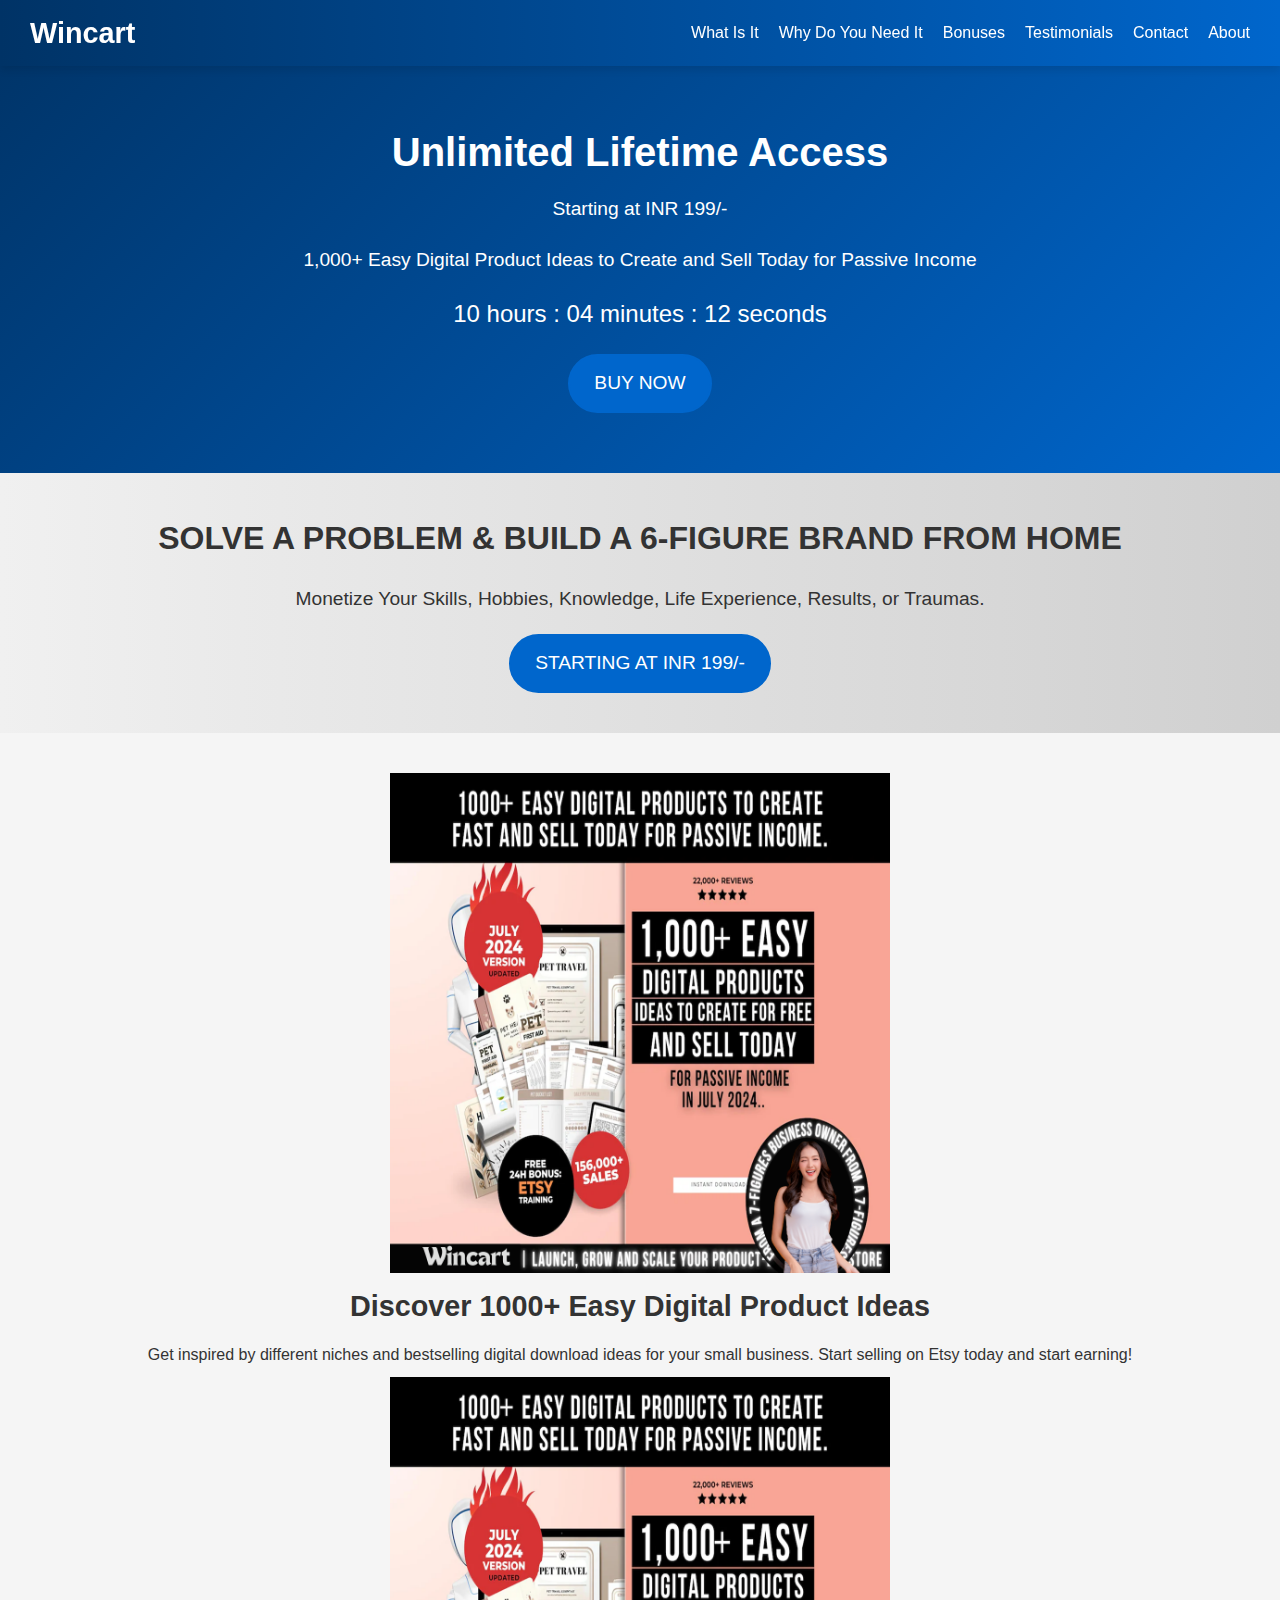
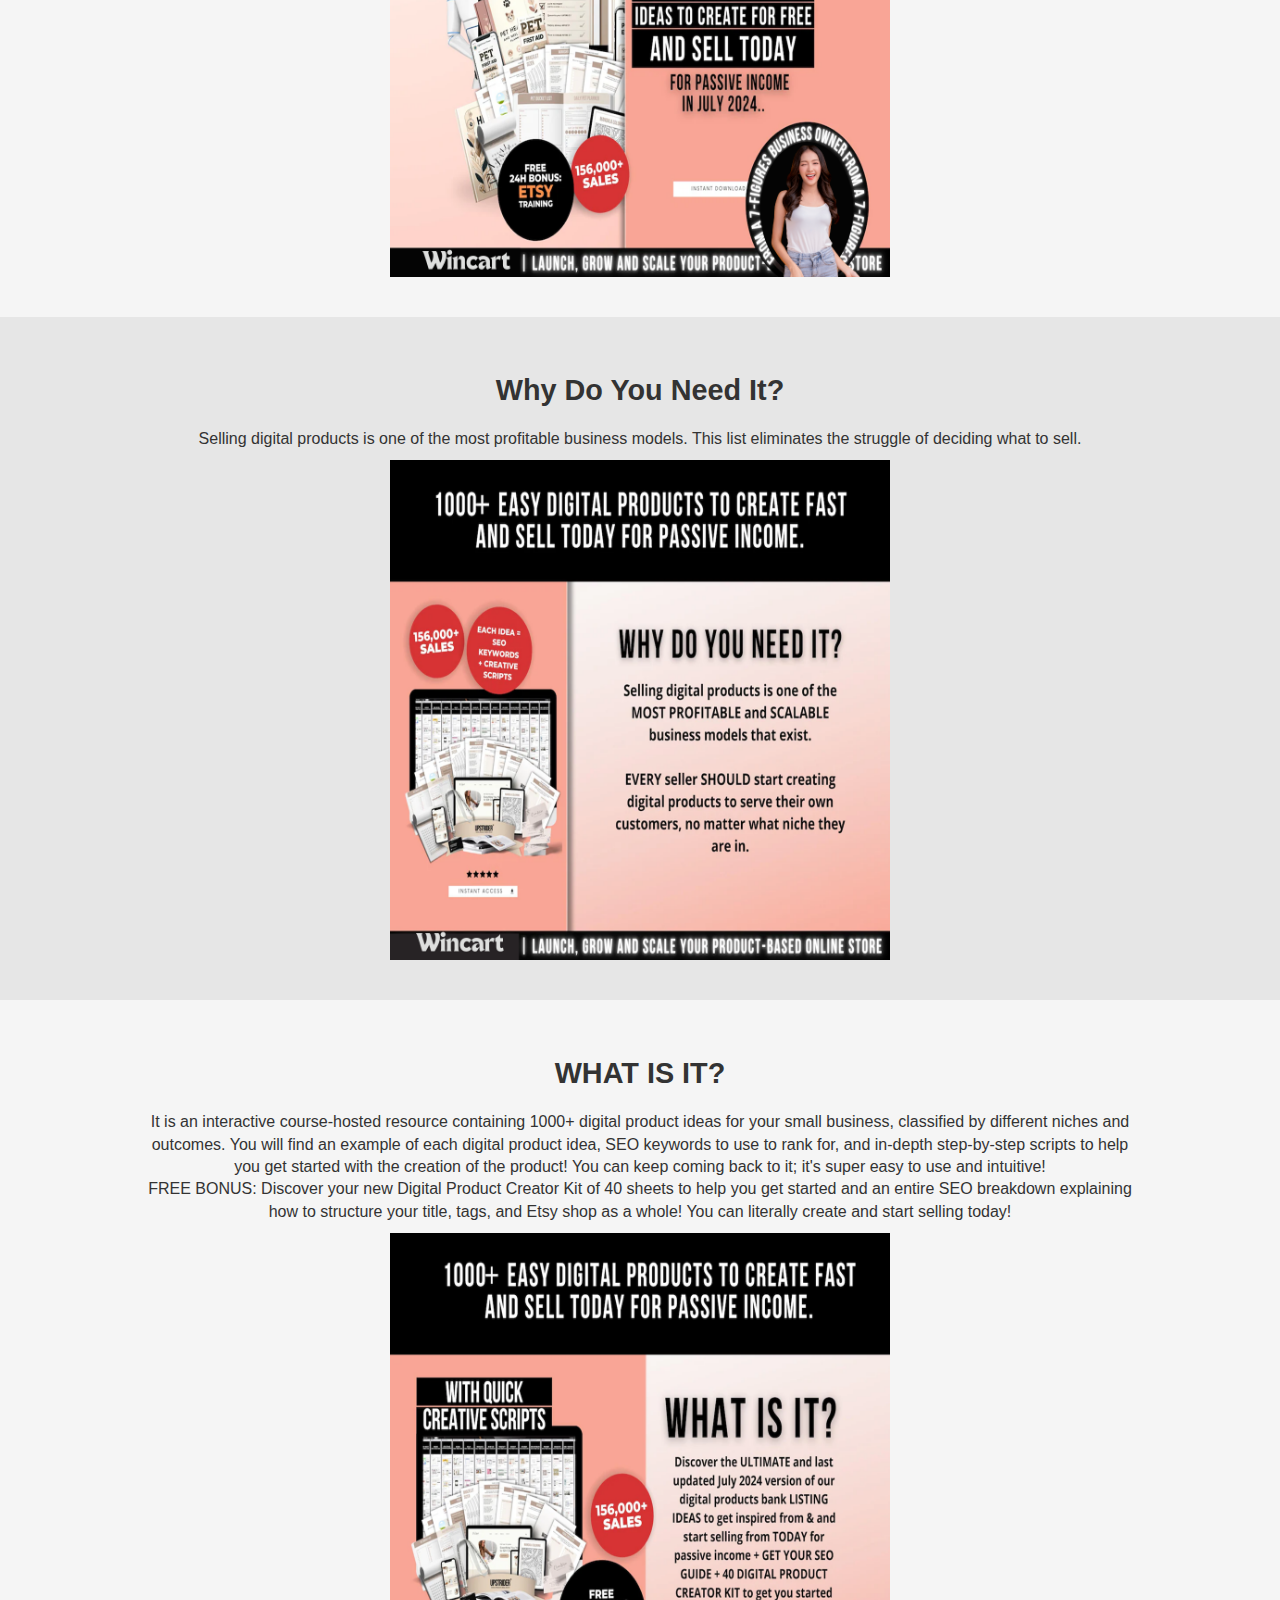
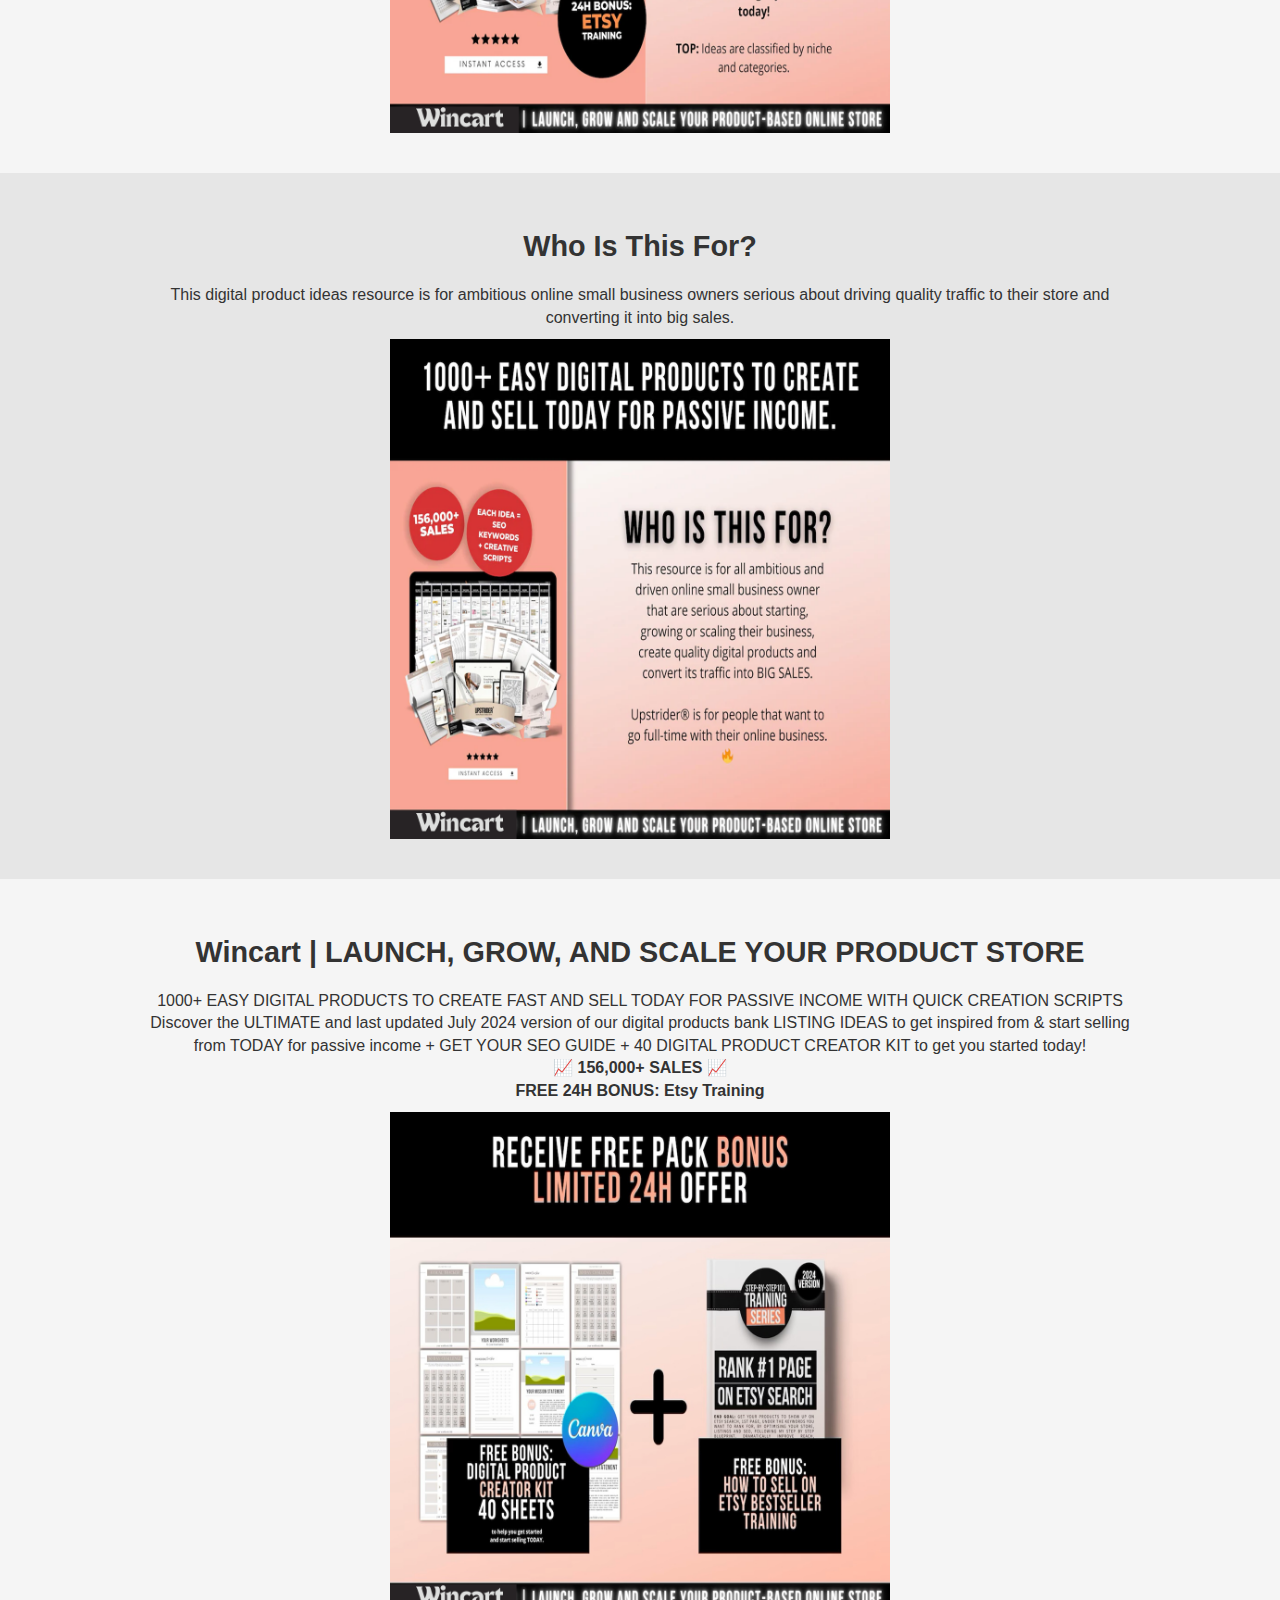
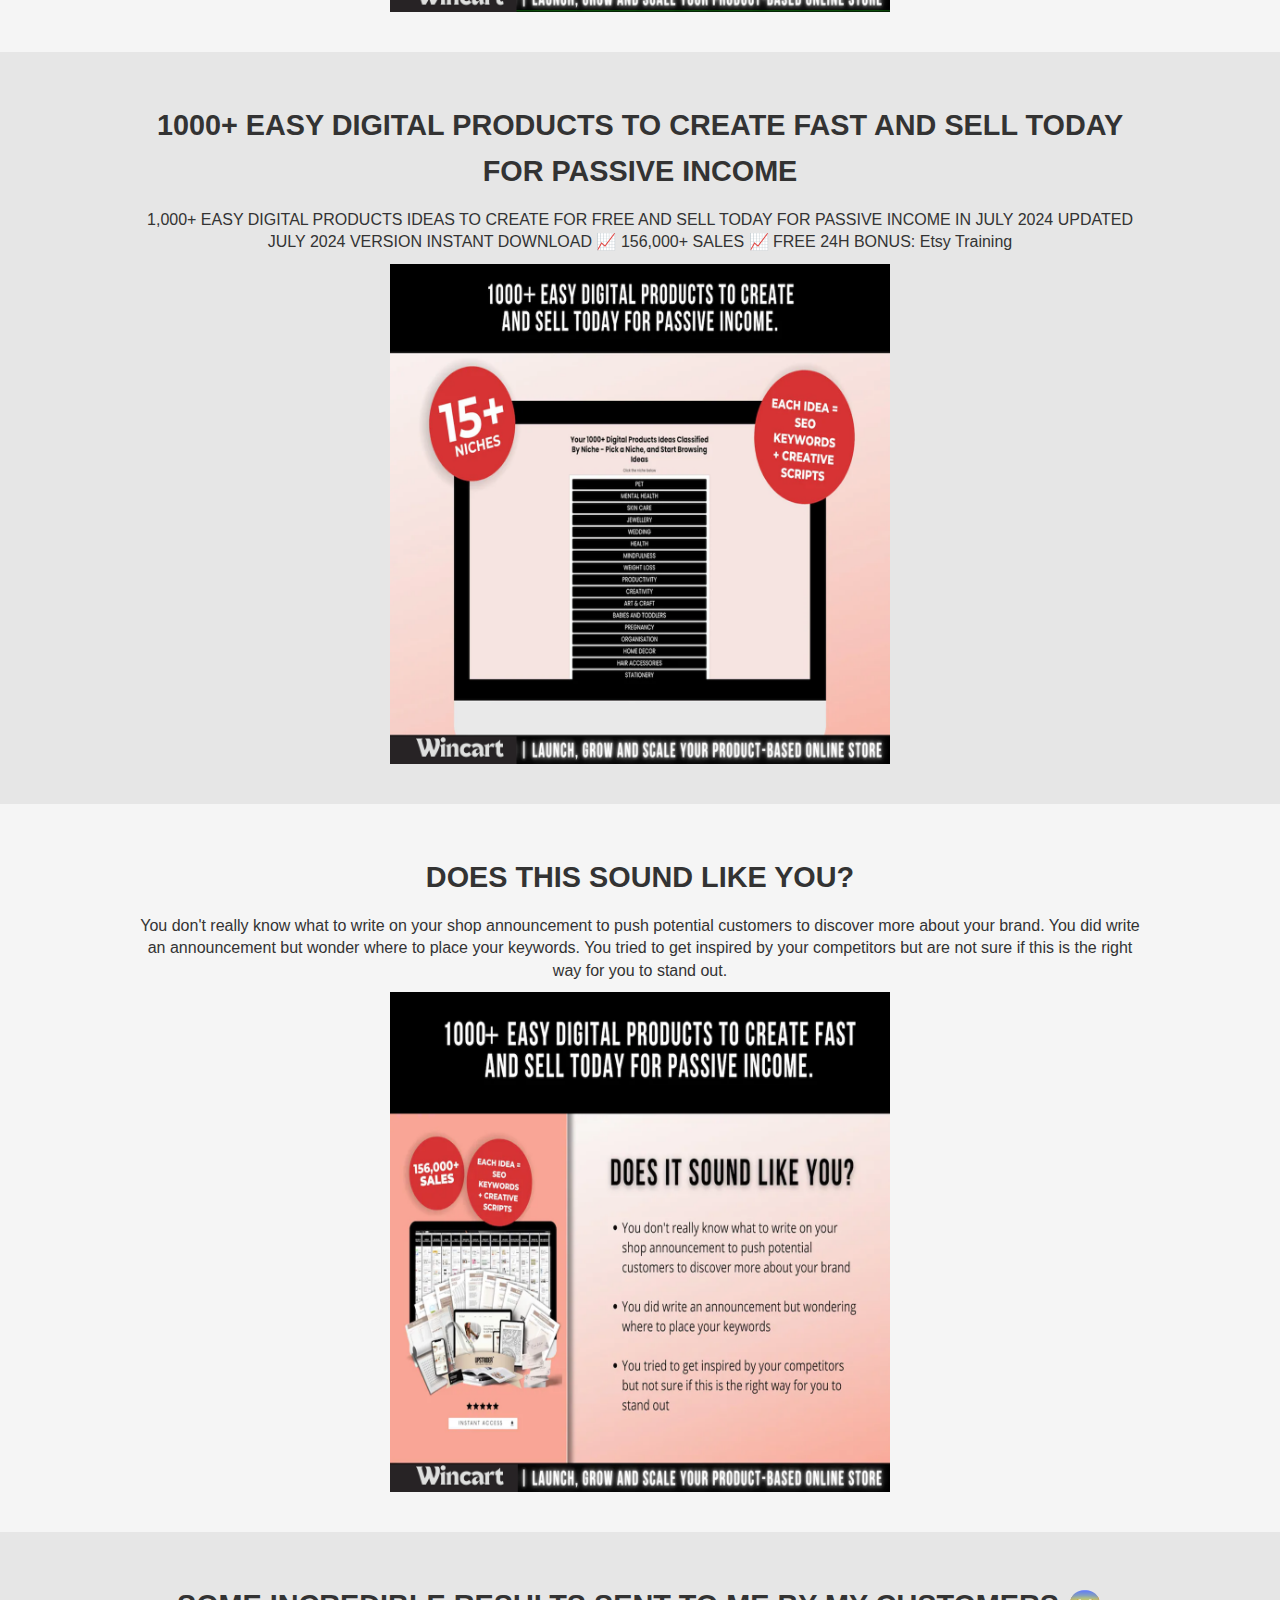
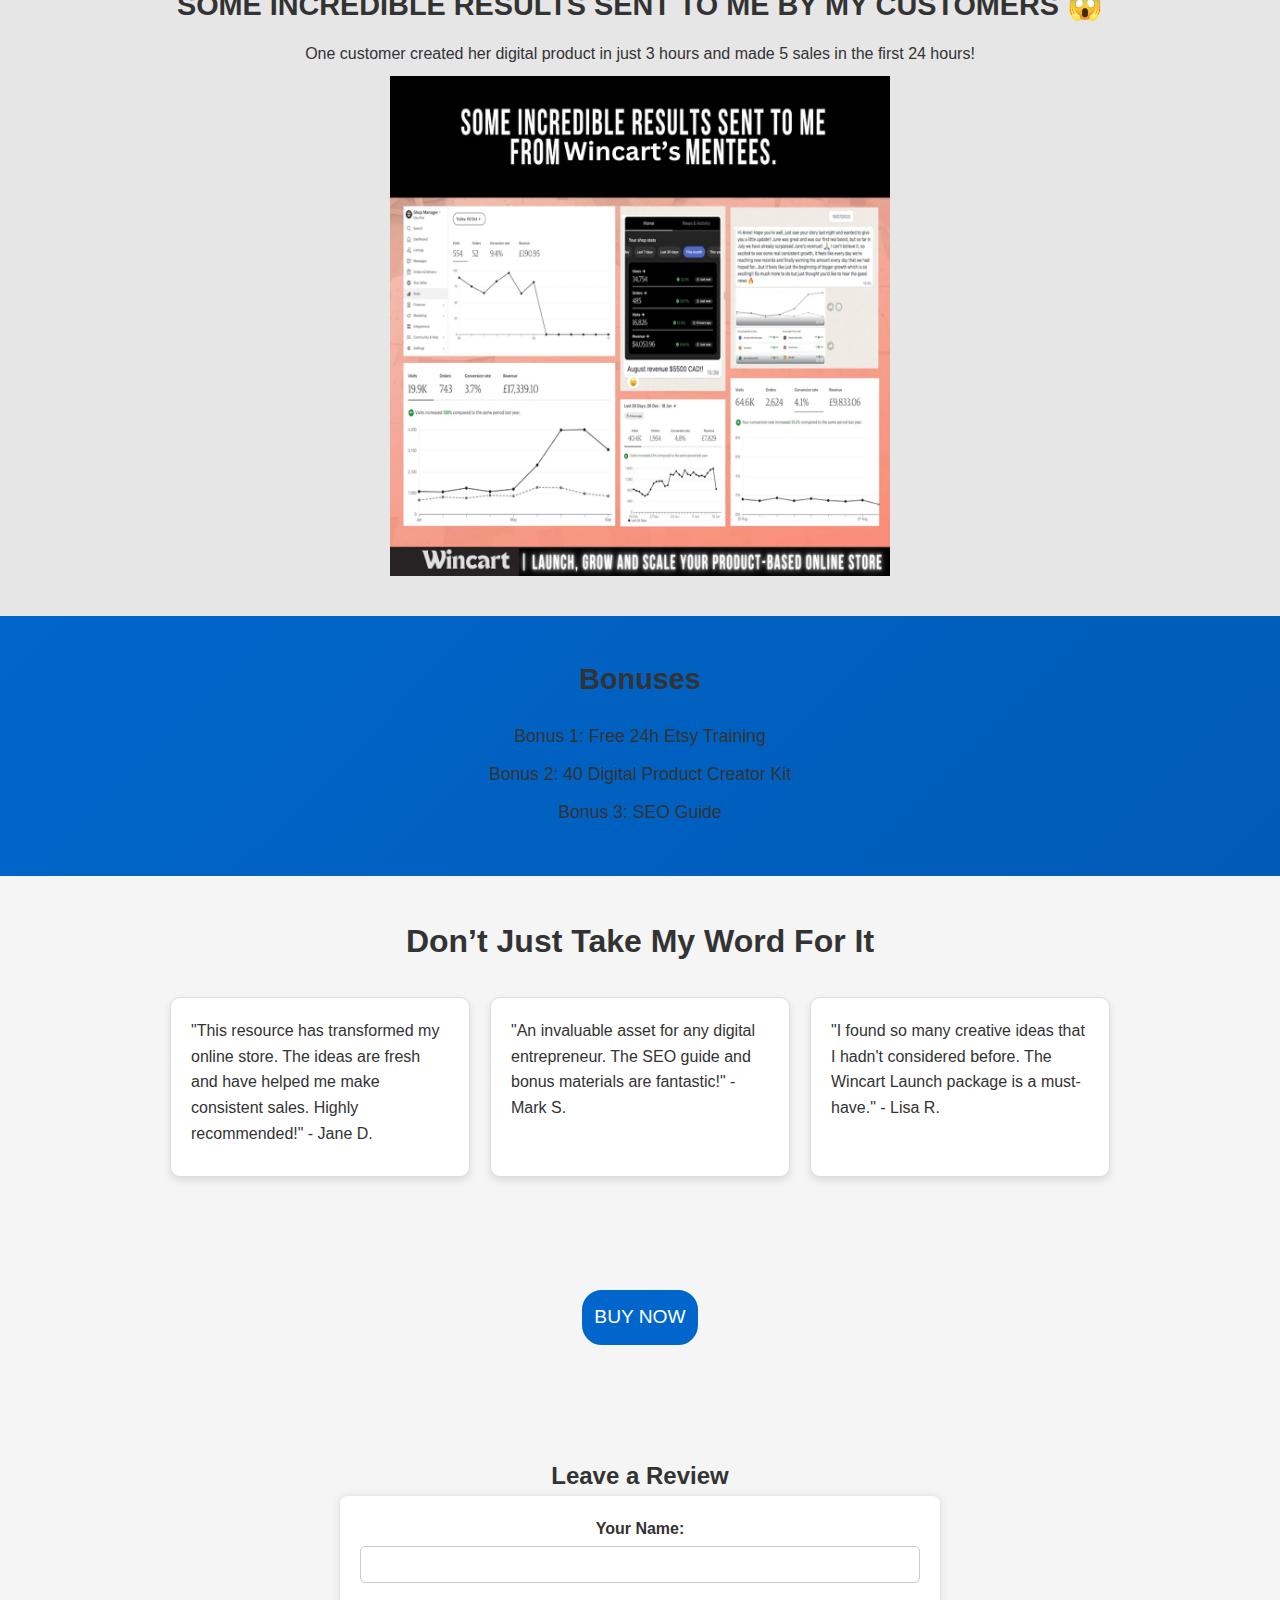
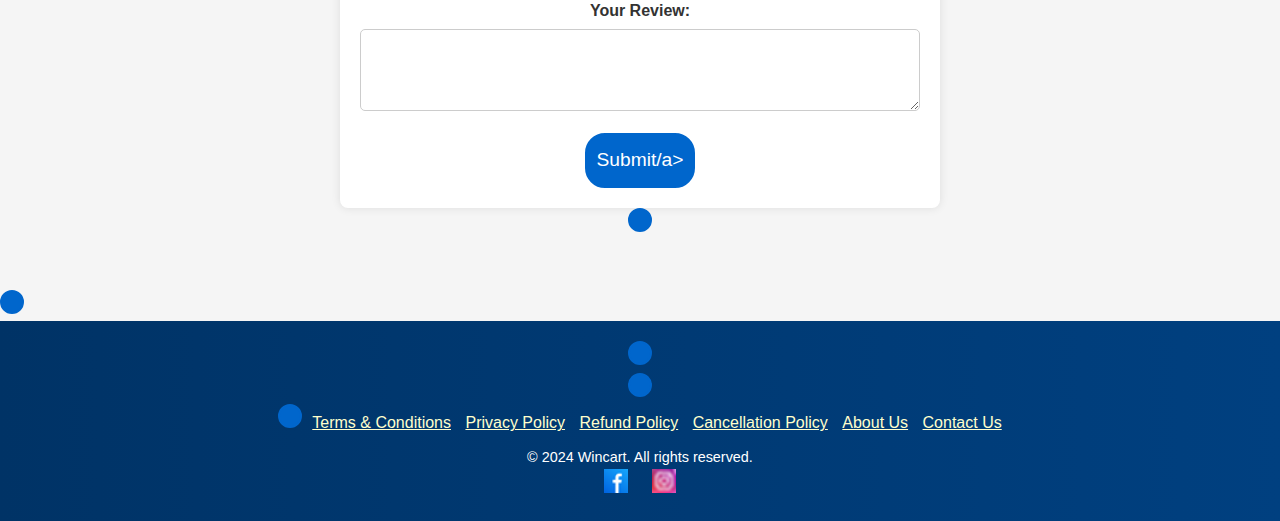
==== commit 1c8d9639: "index.html" ====
--- a/index.html
+++ b/index.html
@@ -240,7 +240,7 @@
                     <label for="review">Your Review:</label>
                     <textarea id="review" name="review" rows="4" required></textarea>
                 </div>
-                <button type="submit" class="cta-button">Submit</button>
+                <a href="#" class="cta-button">Submit/a>
             </form>
         </div>
     </section>
--- a/styles.css
+++ b/styles.css
@@ -131,7 +131,8 @@
 .hero {
     background: linear-gradient(135deg, #003366 0%, #0066cc 100%); /* Navy Blue to Sky Blue */
     color: #fff;
-    padding: 80px 0;
+    padding-top: 120px ;
+    padding-bottom: 60px ;
     text-align: center;
     animation: fadeInUp 1s ease-in-out; /* Fade in effect */
 }
@@ -380,162 +381,53 @@
     color: #666;
 }
 
-/* Enhanced Reviews Section */
+
 .reviews {
     padding: 50px 0;
-    background-color: #f9f9f9; /* Lighter background for contrast */
+    background-color: #f5f5f5;
     text-align: center;
 }
 
 .review-form {
     max-width: 600px;
     margin: 0 auto;
-    padding: 30px;
+    padding: 20px;
     background-color: #fff;
-    border-radius: 10px;
-    box-shadow: 0 6px 12px rgba(0, 0, 0, 0.1); /* Subtle shadow for depth */
-    border: 1px solid #ddd; /* Light border for a clean look */
-}
-
-.review-form h3 {
-    font-size: 1.8em;
-    margin-bottom: 20px;
-    color: #333;
-    font-weight: bold;
+    border-radius: 8px;
+    box-shadow: 0 0 10px rgba(0, 0, 0, 0.1);
 }
 
 .form-group {
-    margin-bottom: 20px;
+    margin-bottom: 15px;
 }
 
 .form-group label {
     display: block;
-    font-weight: 600; /* Bold and clear */
-    margin-bottom: 8px;
-    font-size: 1.1em; /* Slightly increased font size */
-    color: #444; /* Darker text for clarity */
+    font-weight: bold;
+    margin-bottom: 5px;
 }
 
 .form-group input,
 .form-group textarea {
     width: 100%;
-    padding: 15px;
-    font-size: 1em;
+    padding: 10px;
     border: 1px solid #ccc;
     border-radius: 5px;
-    transition: border-color 0.3s ease;
-}
-
-.form-group input:focus,
-.form-group textarea:focus {
-    border-color: #0066cc; /* Blue border on focus for accessibility */
-    outline: none;
 }
 
 .cta-button {
     display: inline-block;
-    padding: 12px 30px;
+    padding: 10px 20px;
     background-color: #355C7D;
     color: white;
-    font-size: 1.1em;
     border: none;
-    border-radius: 30px;
+    border-radius: 25px;
     cursor: pointer;
-    transition: background-color 0.3s, transform 0.3s;
+    transition: background-color 0.3s;
 }
 
 .cta-button:hover {
     background-color: #6C5B7B;
-    transform: scale(1.05); /* Slight scale effect on hover */
-}
-
-/* Rating Stars */
-.star-rating {
-    display: flex;
-    justify-content: center;
-    margin-bottom: 15px;
-}
-
-.star-rating input {
-    display: none;
-}
-
-.star-rating label {
-    font-size: 1.5em;
-    color: #ccc;
-    transition: color 0.2s ease-in-out;
-    cursor: pointer;
-}
-
-.star-rating label:hover,
-.star-rating label:hover ~ label,
-.star-rating input:checked ~ label {
-    color: #ffcc00; /* Yellow color for rating stars */
-}
-
-/* Testimonial List */
-.testimonials {
-    padding: 40px 0;
-    animation: fadeIn 1s ease-in-out;
-}
-
-.testimonials h2 {
-    text-align: center;
-    font-size: 2em;
-    margin-bottom: 20px;
-}
-
-.testimonials .testimonial-grid {
-    display: flex;
-    flex-wrap: wrap;
-    justify-content: center;
-}
-
-.testimonials .testimonial-grid .testimonial {
-    background: #fff;
-    border: 1px solid #ddd;
-    border-radius: 10px;
-    padding: 25px;
-    margin: 15px;
-    width: 320px;
-    box-shadow: 0 6px 12px rgba(0, 0, 0, 0.1); /* Slightly larger shadow */
-    transition: transform 0.3s ease;
-}
-
-.testimonials .testimonial-grid .testimonial:hover {
-    transform: translateY(-10px); /* Lifts the card on hover */
-}
-
-.testimonials .testimonial-grid .testimonial p {
-    font-size: 1.1em;
-    margin-bottom: 15px;
-    color: #333;
-}
-
-.testimonials .testimonial-grid .testimonial .author {
-    font-size: 1em;
-    font-style: italic;
-    color: #555;
-}
-
-
-
-/* About Section */
-.about {
-    background: linear-gradient(135deg, #4B0082 0%, #8A2BE2 100%); /* Indigo to Blue Violet */
-    padding: 40px 0;
-    text-align: center;
-    animation: fadeIn 1s ease-in-out;
-}
-
-.about h2 {
-    font-size: 2em;
-    margin-bottom: 20px;
-}
-
-.about p {
-    font-size: 1.2em;
-    margin-bottom: 20px;
 }
 
 /* Footer */
@@ -550,6 +442,36 @@
     margin: 0;
     font-size: 0.9em;
 }
+
+footer .footer-links {
+    margin-bottom: 10px;
+}
+
+footer .footer-links a {
+    color: #ffc; /* Yellow color for links */
+    text-decoration: underline; /* Underline for links */
+    margin: 0 5px; /* Space between links */
+    font-size: 1em;
+    transition: color 0.3s ease, text-decoration 0.3s ease; /* Smooth color and underline transition */
+}
+
+footer .footer-links a:hover {
+    color: #fff; /* White color on hover (optional) */
+    text-decoration: none; /* Remove underline on hover (optional) */
+}
+
+footer .social-media a img {
+    width: 24px; /* Adjust size as needed */
+    height: 24px;
+    margin: 0 10px; /* Space between icons */
+    transition: opacity 0.3s ease; /* Smooth opacity transition */
+}
+
+footer .social-media a img:hover {
+    opacity: 0.7; /* Slightly fade icons on hover */
+}
+
+
 
 /* Media Queries for Responsive Design */
 @media (max-width: 768px) {
@@ -625,3 +547,43 @@
         transform: scale(1.1);
     }
 }
+/* Hero Section Styling */
+.hero1 {
+    display: flex;
+    justify-content: center;
+    align-items: center;
+    height: 20vh; /* Full viewport height for vertical centering */
+    padding:  5px; /* Adjust padding as needed */
+    background: none; /* Ensure no background gradient or color */
+}
+
+/* Button Styling */
+.cta-button {
+    background-color: #0066cc;/* No background color */
+    color: #fff; /* Sky Blue Text Color */
+    padding: 10px 10px; /* Adjusted padding for prominence */
+    text-decoration: none;
+    border: 2px solid #0066cc; /* Border color matches the text */
+    border-radius: 20px; /* Rounded Button Shape */
+    font-size: 1.2em; /* Slightly larger font size */
+    display: inline-block;
+    transition: transform 0.3s ease, color 0.3s ease;
+    animation: sizeBlink 1s infinite; /* Blinking animation */
+    text-align: center; /* Center the text inside the button */
+}
+
+.cta-button:hover {
+    color: #fff; /* Text color on hover */
+    background-color: #0066cc; /* Button background color on hover */
+}
+
+/* Blinking Animation */
+@keyframes sizeBlink {
+    0%, 100% {
+        transform: scale(1);
+    }
+    50% {
+        transform: scale(1.1);
+    }
+}
+
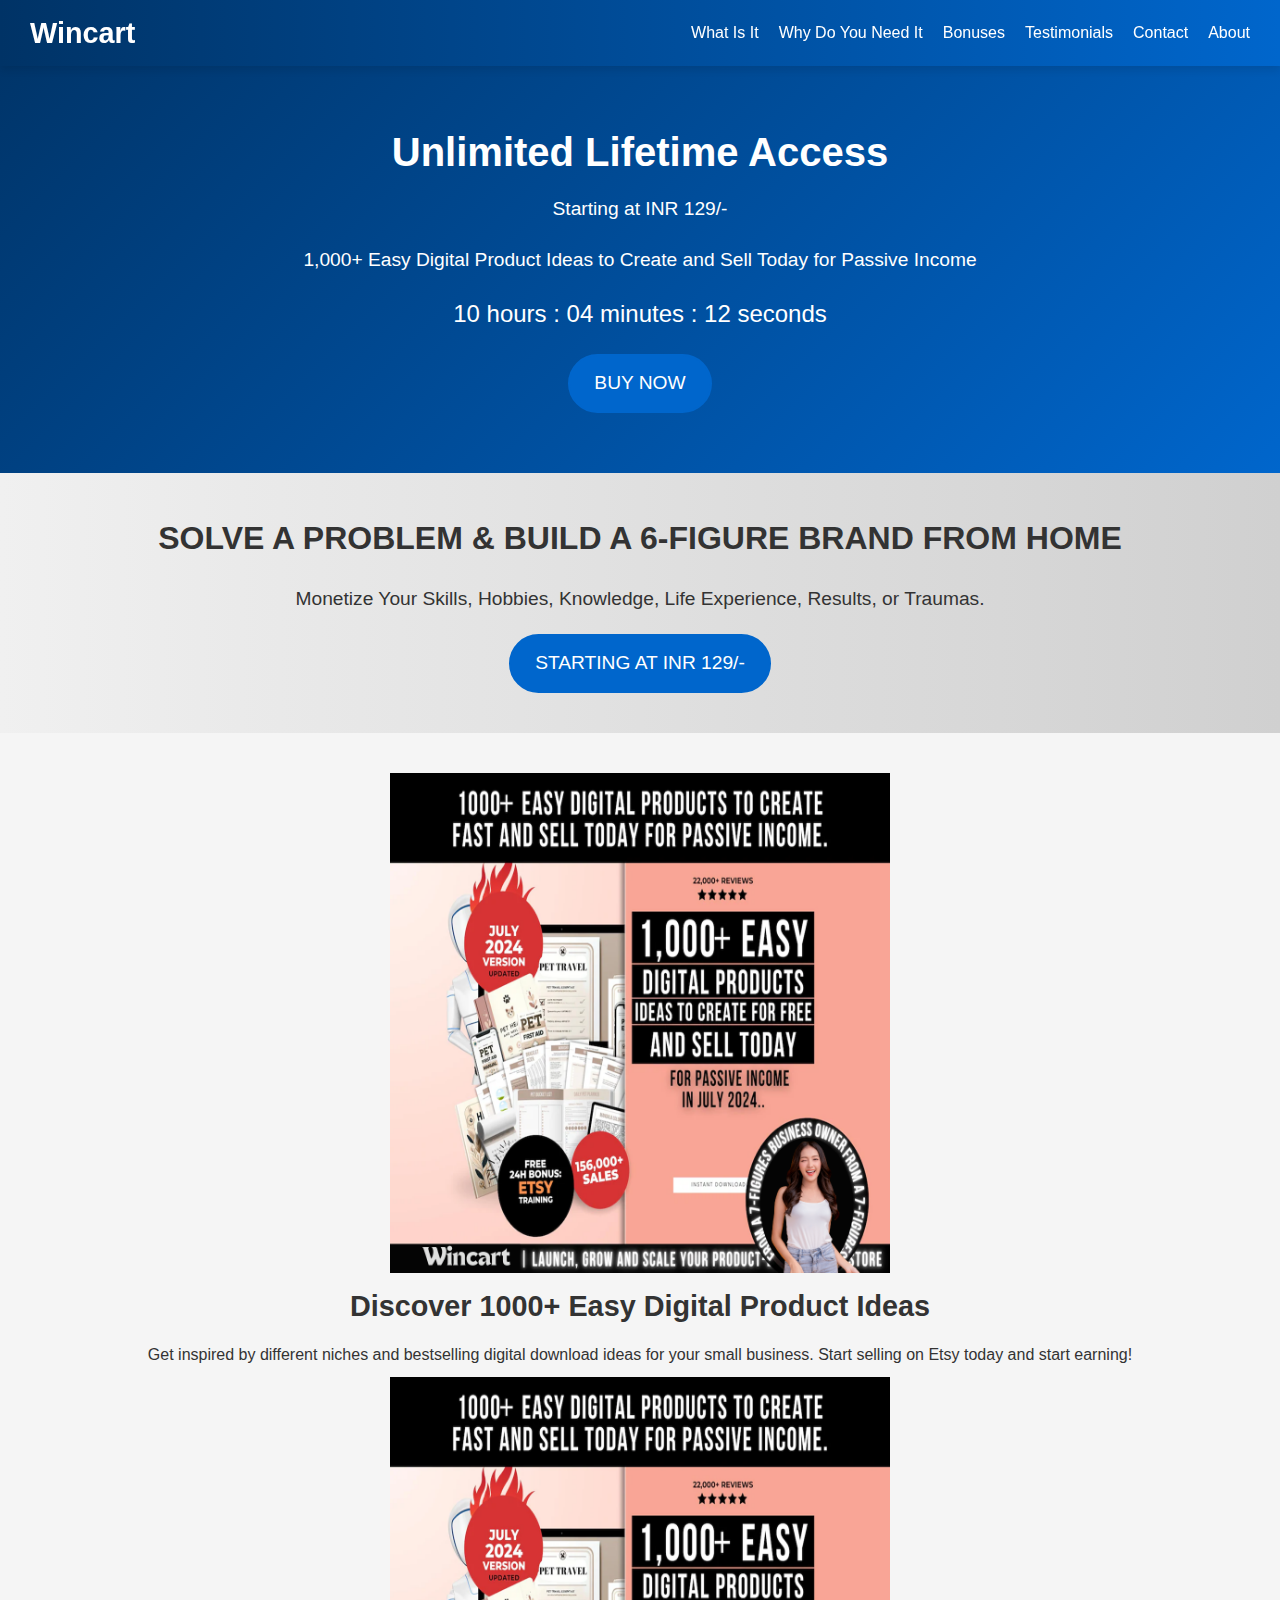
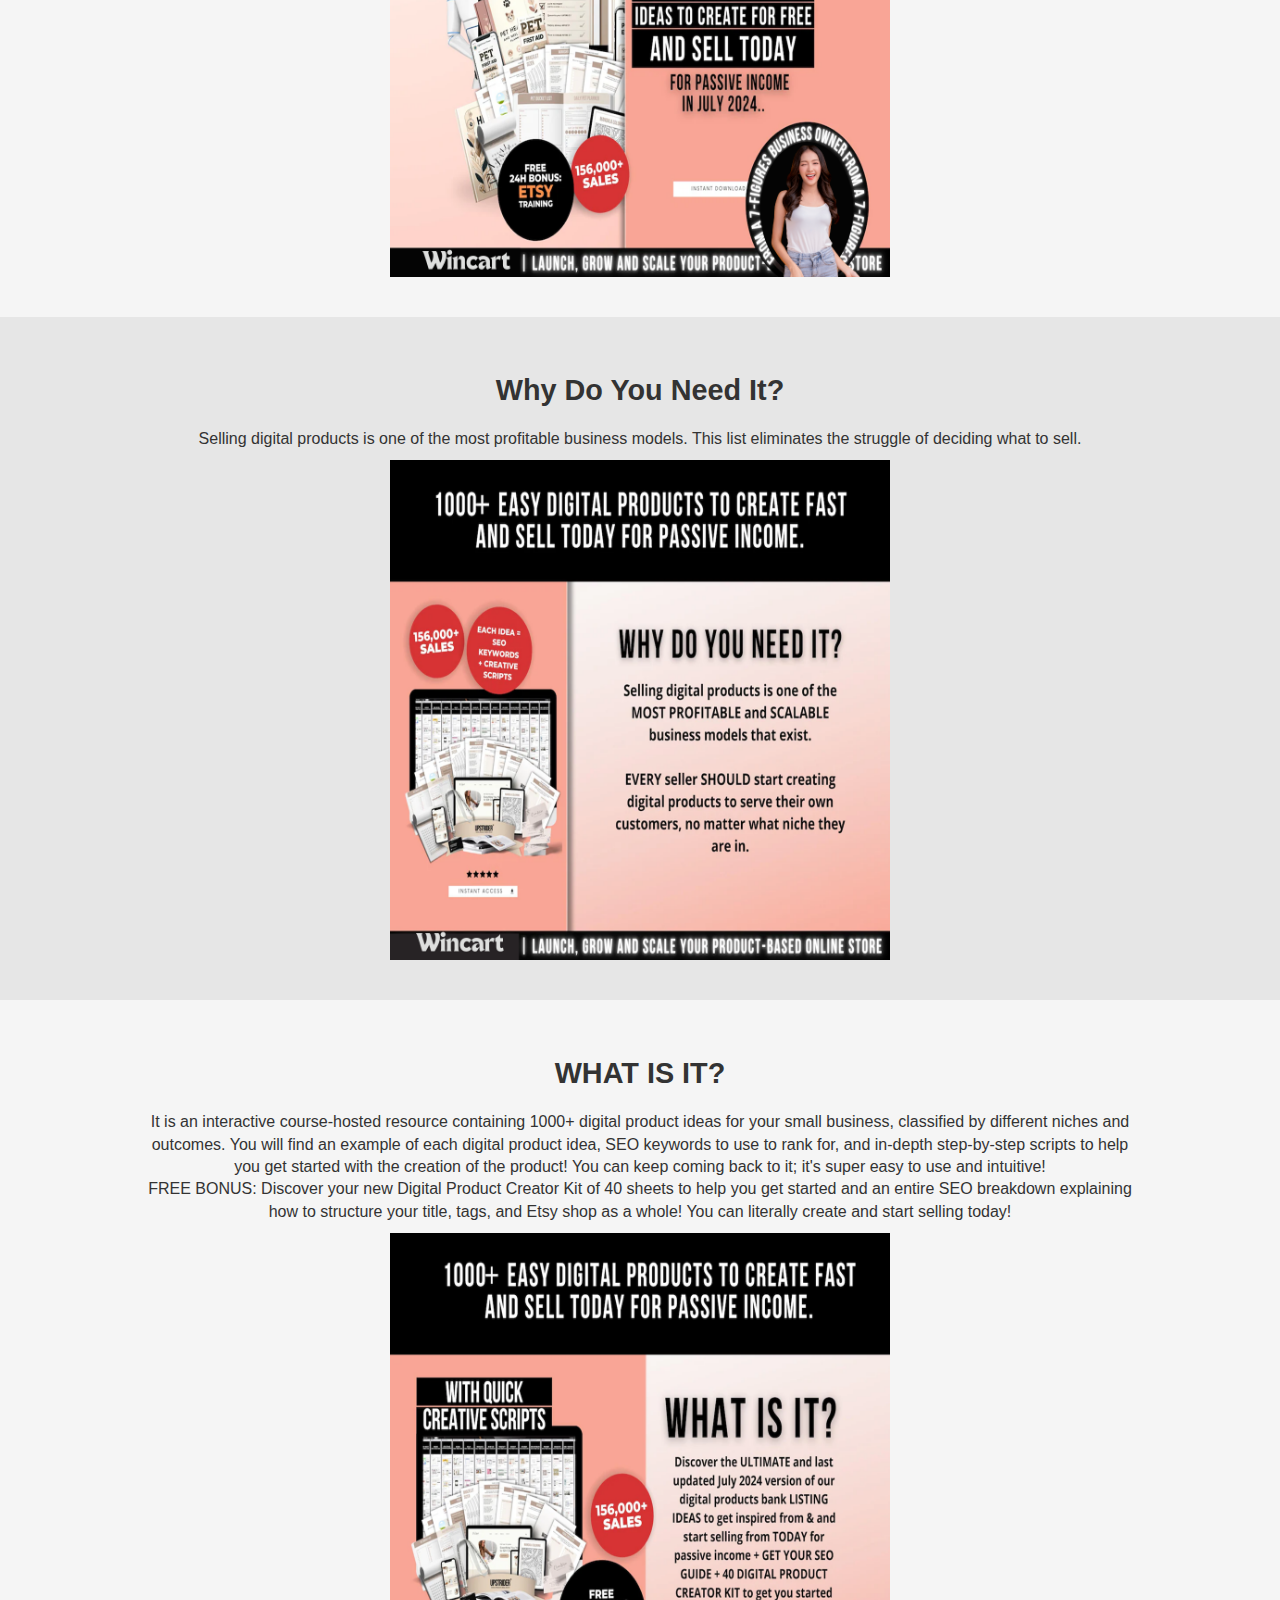
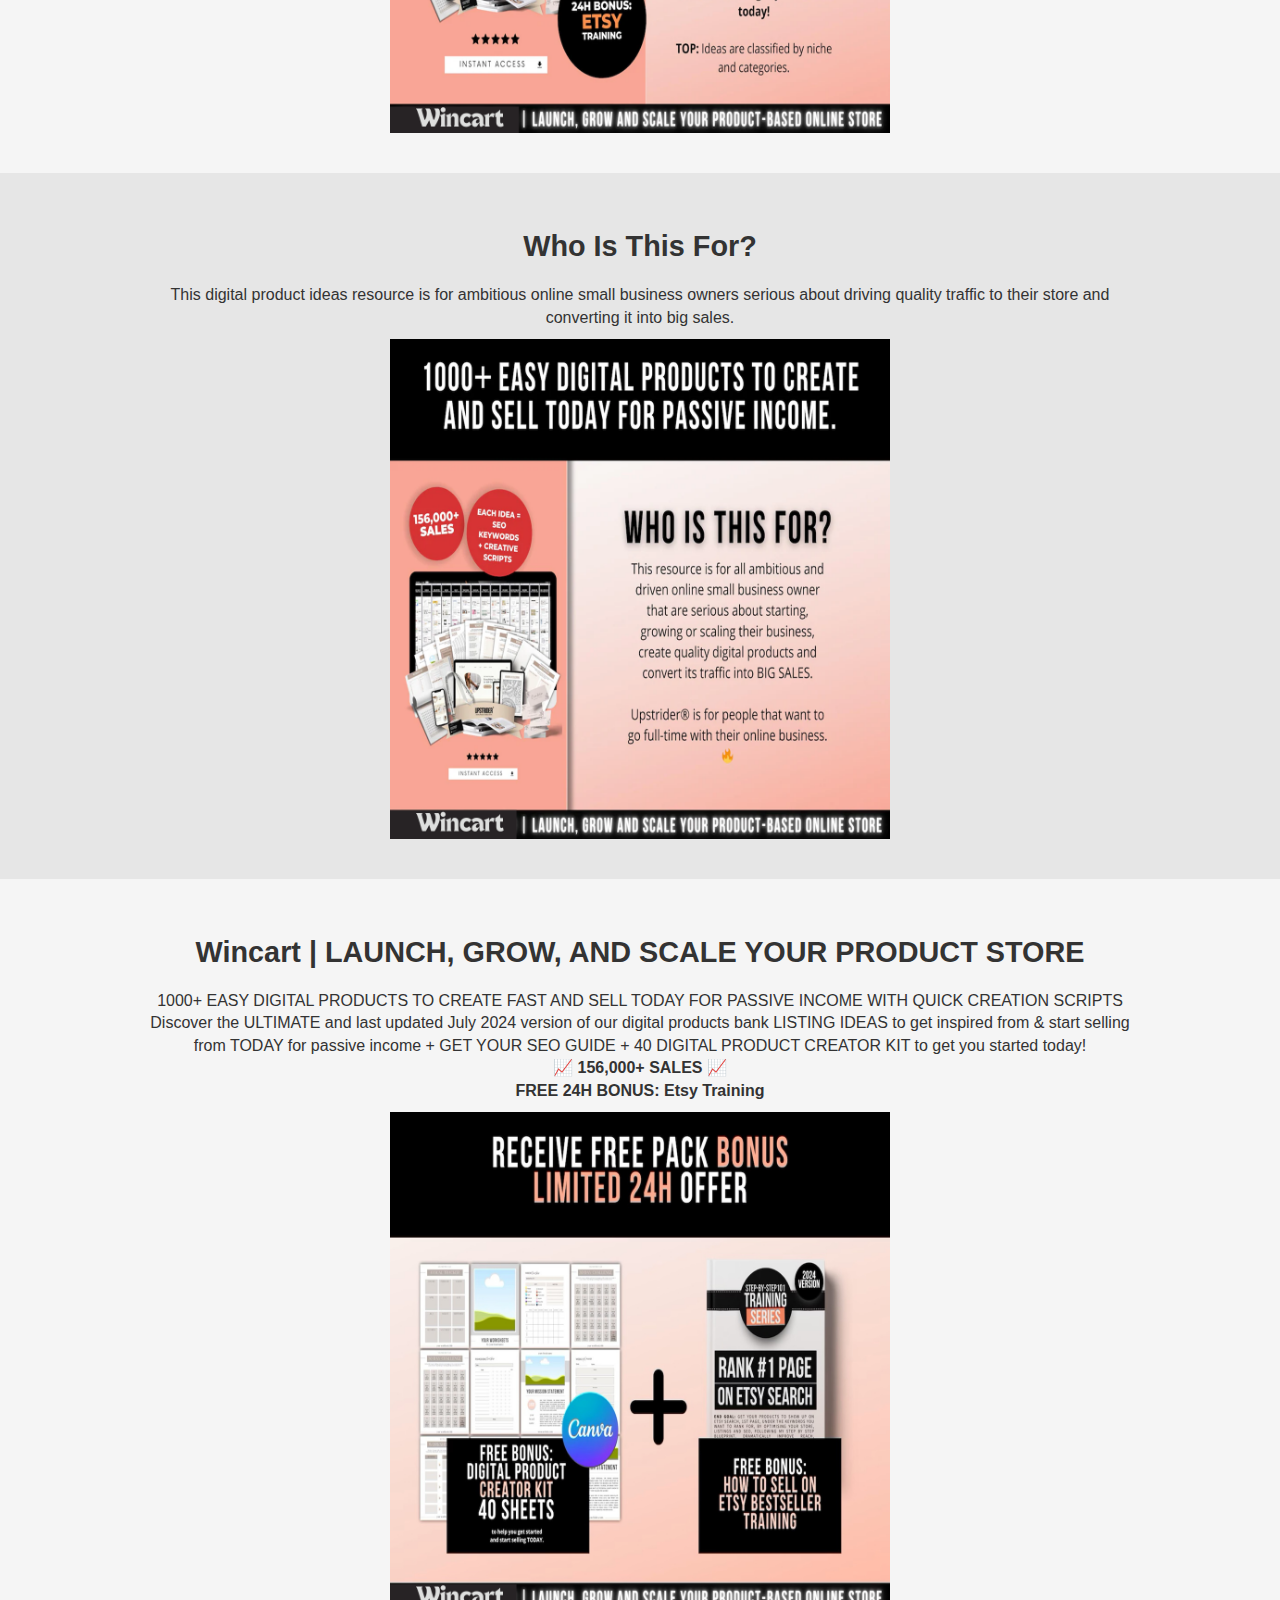
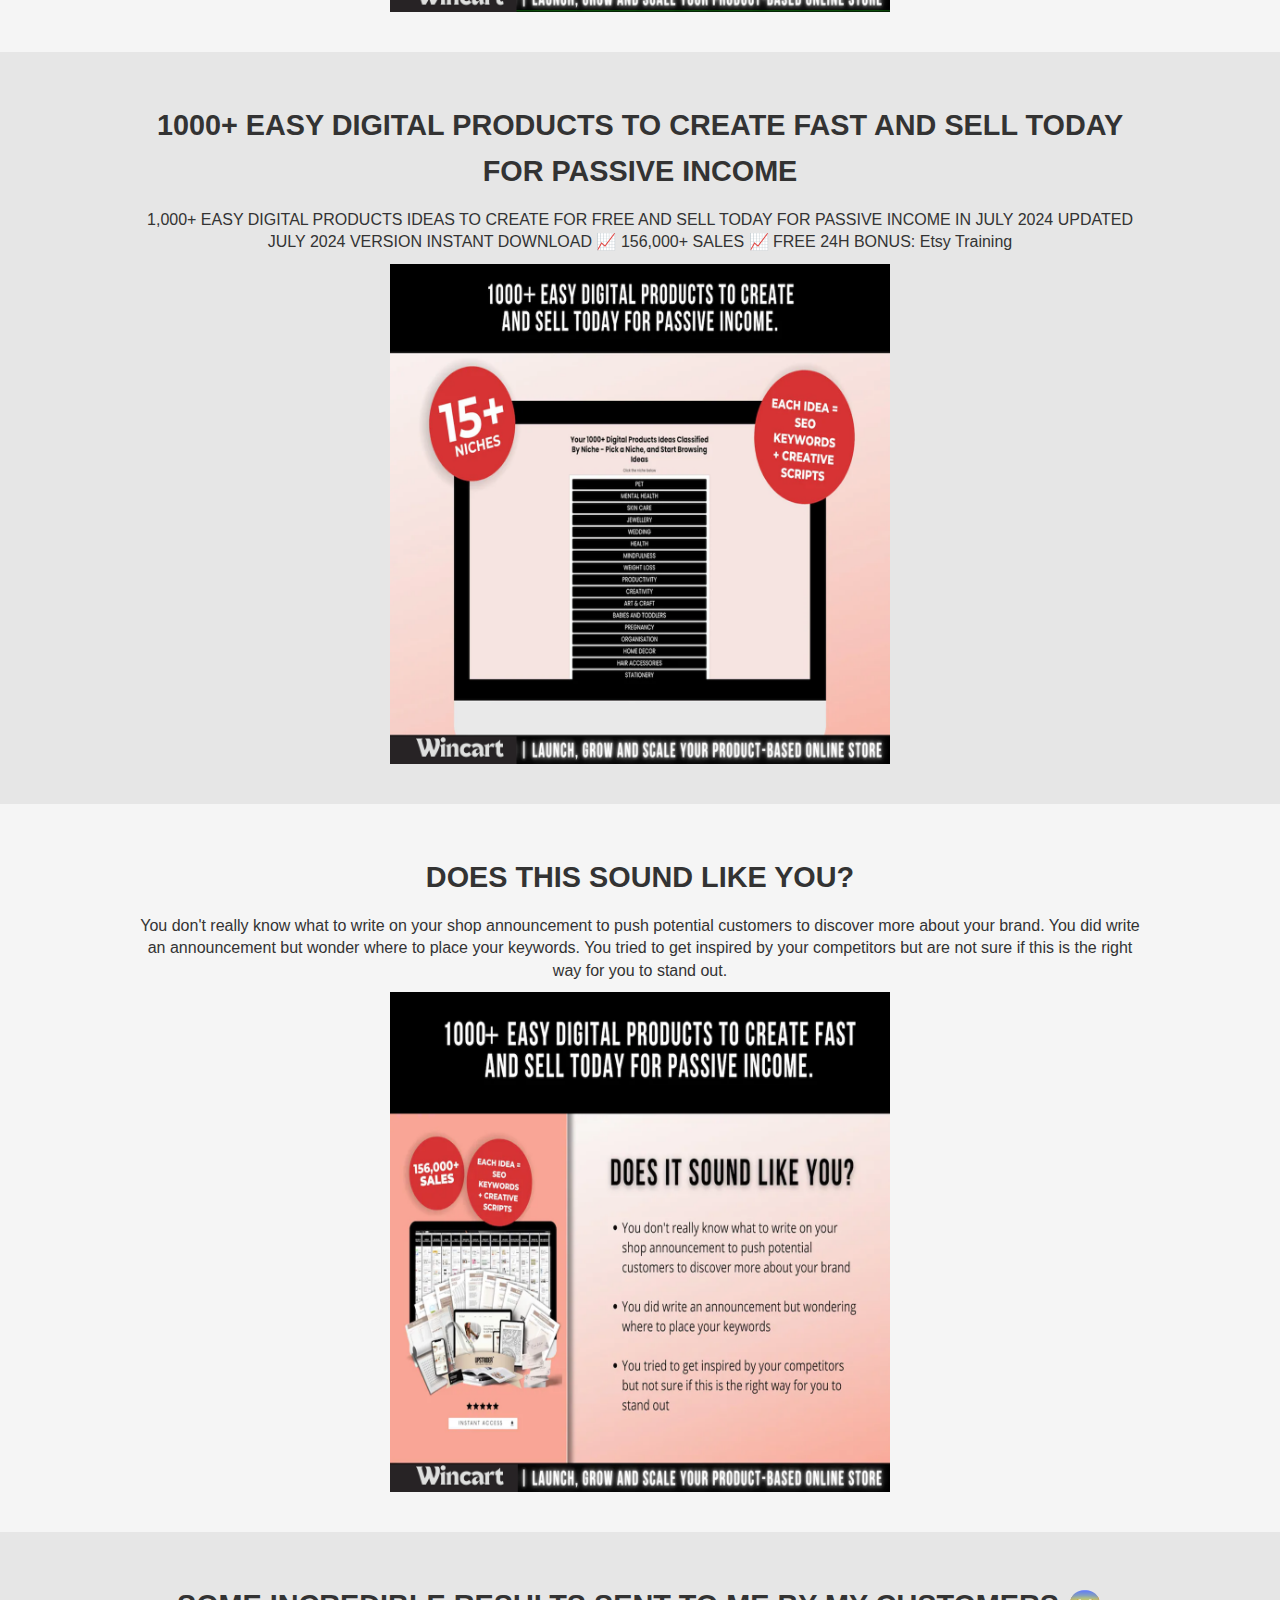
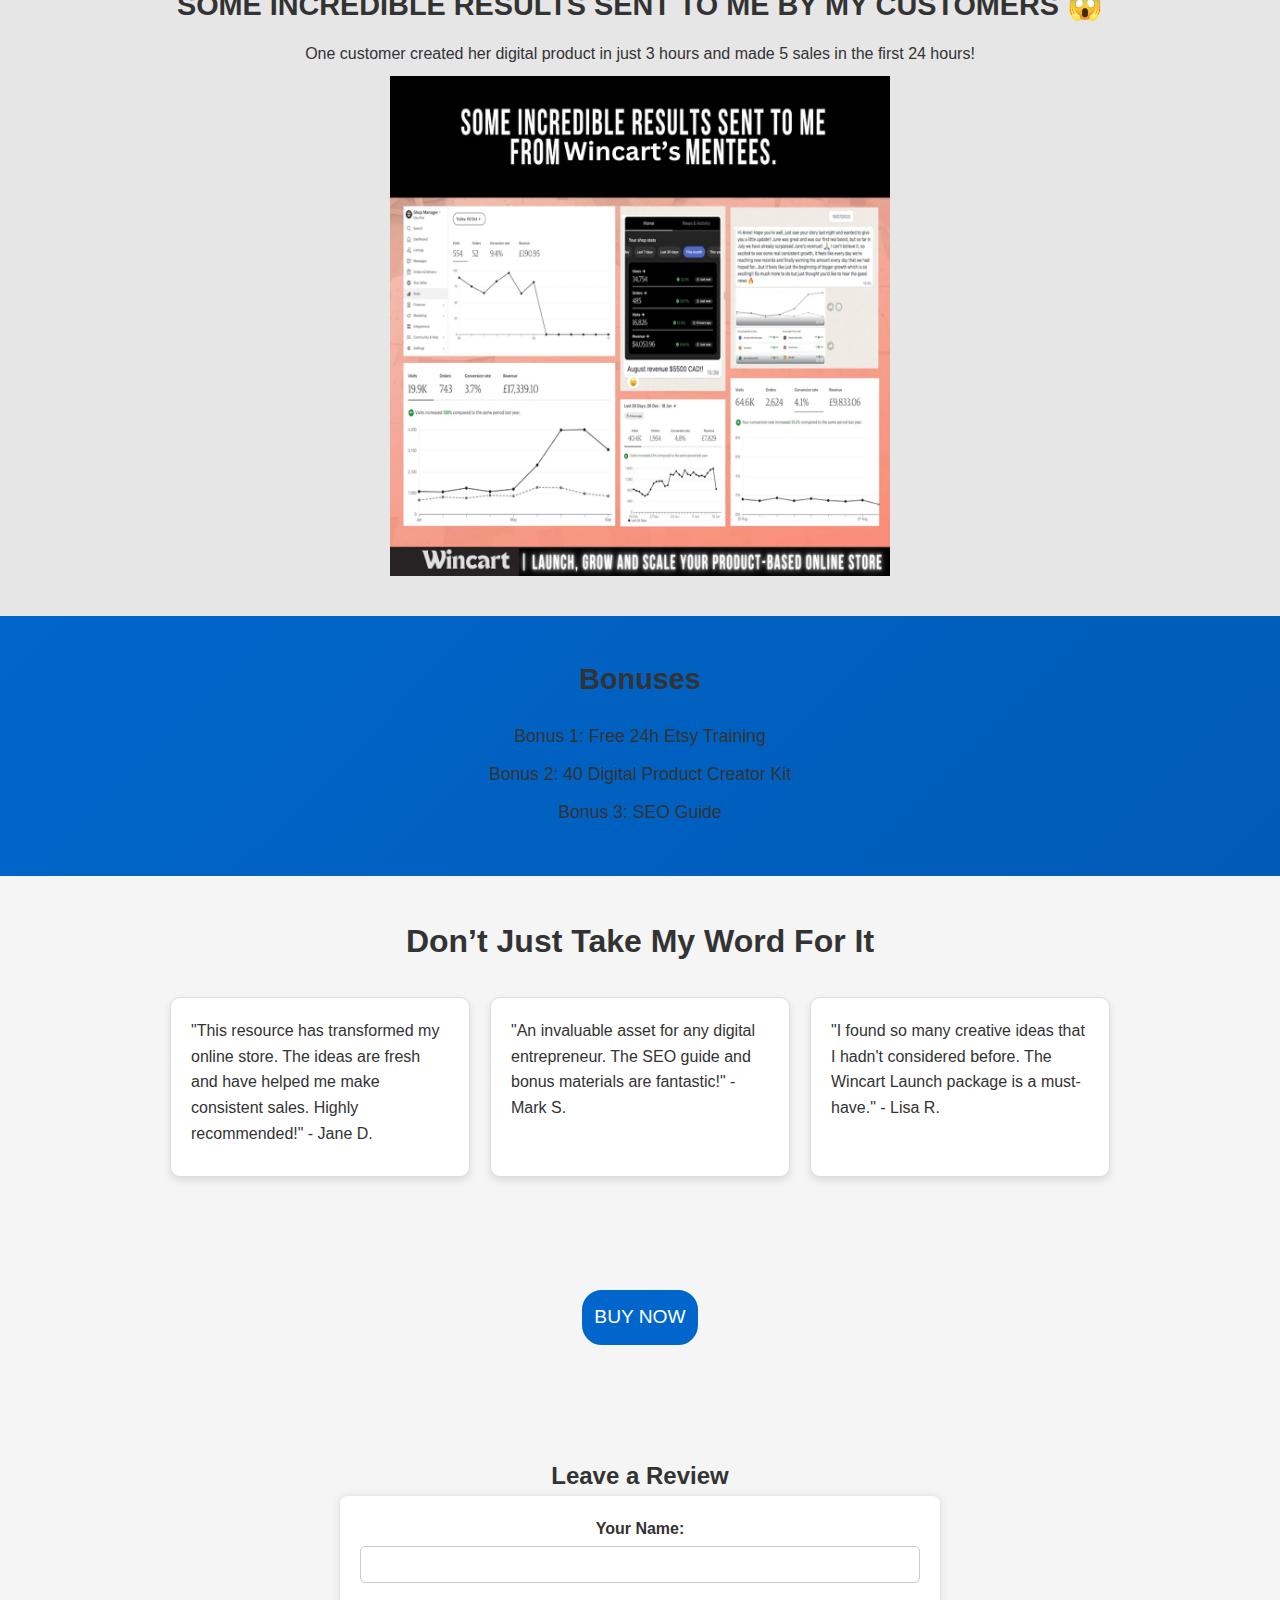
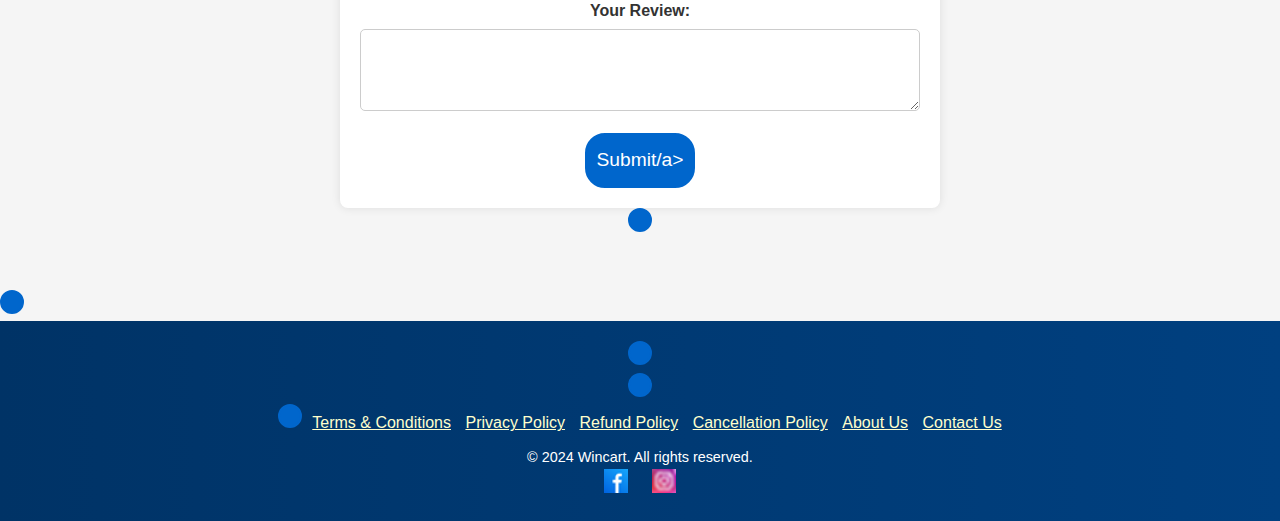
==== commit b3485d2f: "index.html" ====
--- a/index.html
+++ b/index.html
@@ -43,7 +43,7 @@
     <section class="hero">
         <div class="container">
             <h1>Unlimited Lifetime Access</h1>
-            <p>Starting at INR 199/-</p>
+            <p>Starting at INR 129/-</p>
             <p>1,000+ Easy Digital Product Ideas to Create and Sell Today for Passive Income</p>
             <div class="countdown">
                 <p id="countdown-timer">
@@ -63,7 +63,7 @@
                 <div class="text">
                     <h2>SOLVE A PROBLEM & BUILD A 6-FIGURE BRAND FROM HOME</h2>
                     <p>Monetize Your Skills, Hobbies, Knowledge, Life Experience, Results, or Traumas.</p>
-                    <a href="https://superprofile.bio/vp/66a78c2c3c29f10013557033" class="cta-button">STARTING AT INR 199/-</a>
+                    <a href="https://superprofile.bio/vp/66a78c2c3c29f10013557033" class="cta-button">STARTING AT INR 129/-</a>
                 </div>
             </div>
         </div>
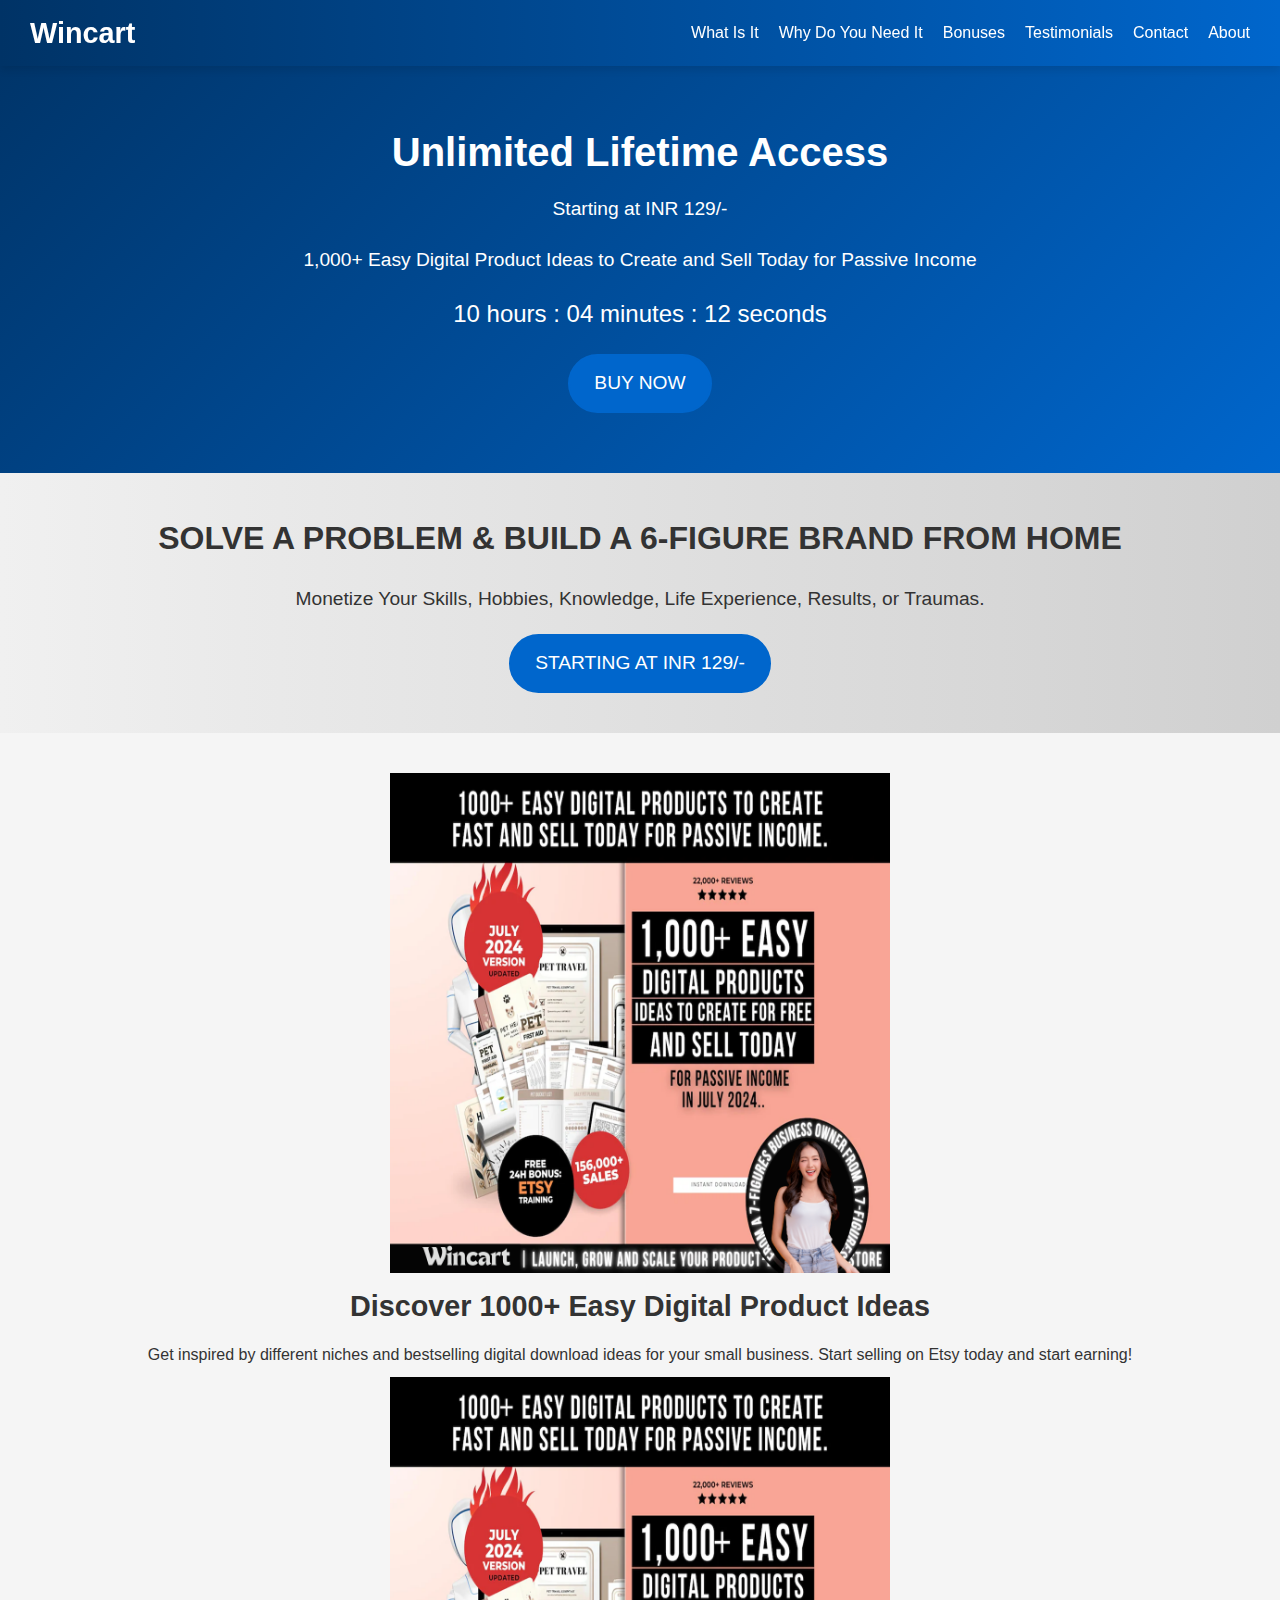
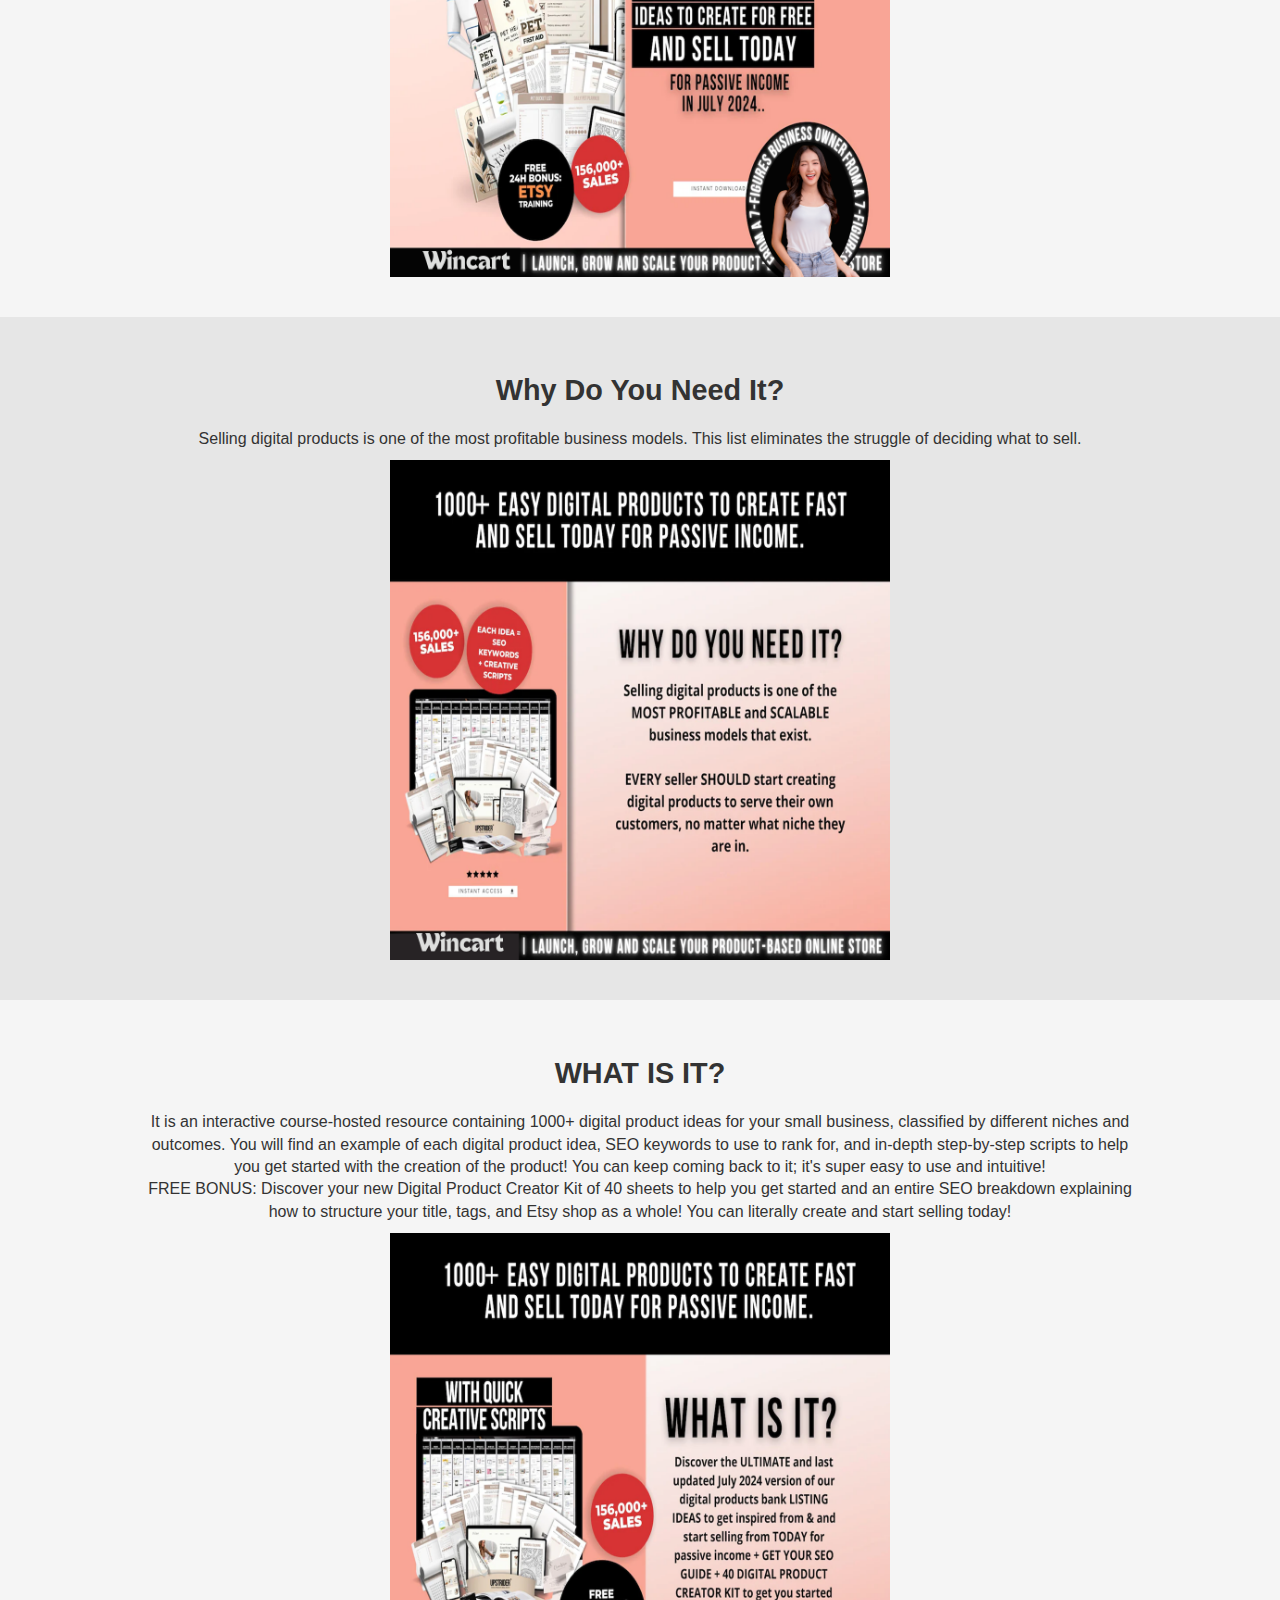
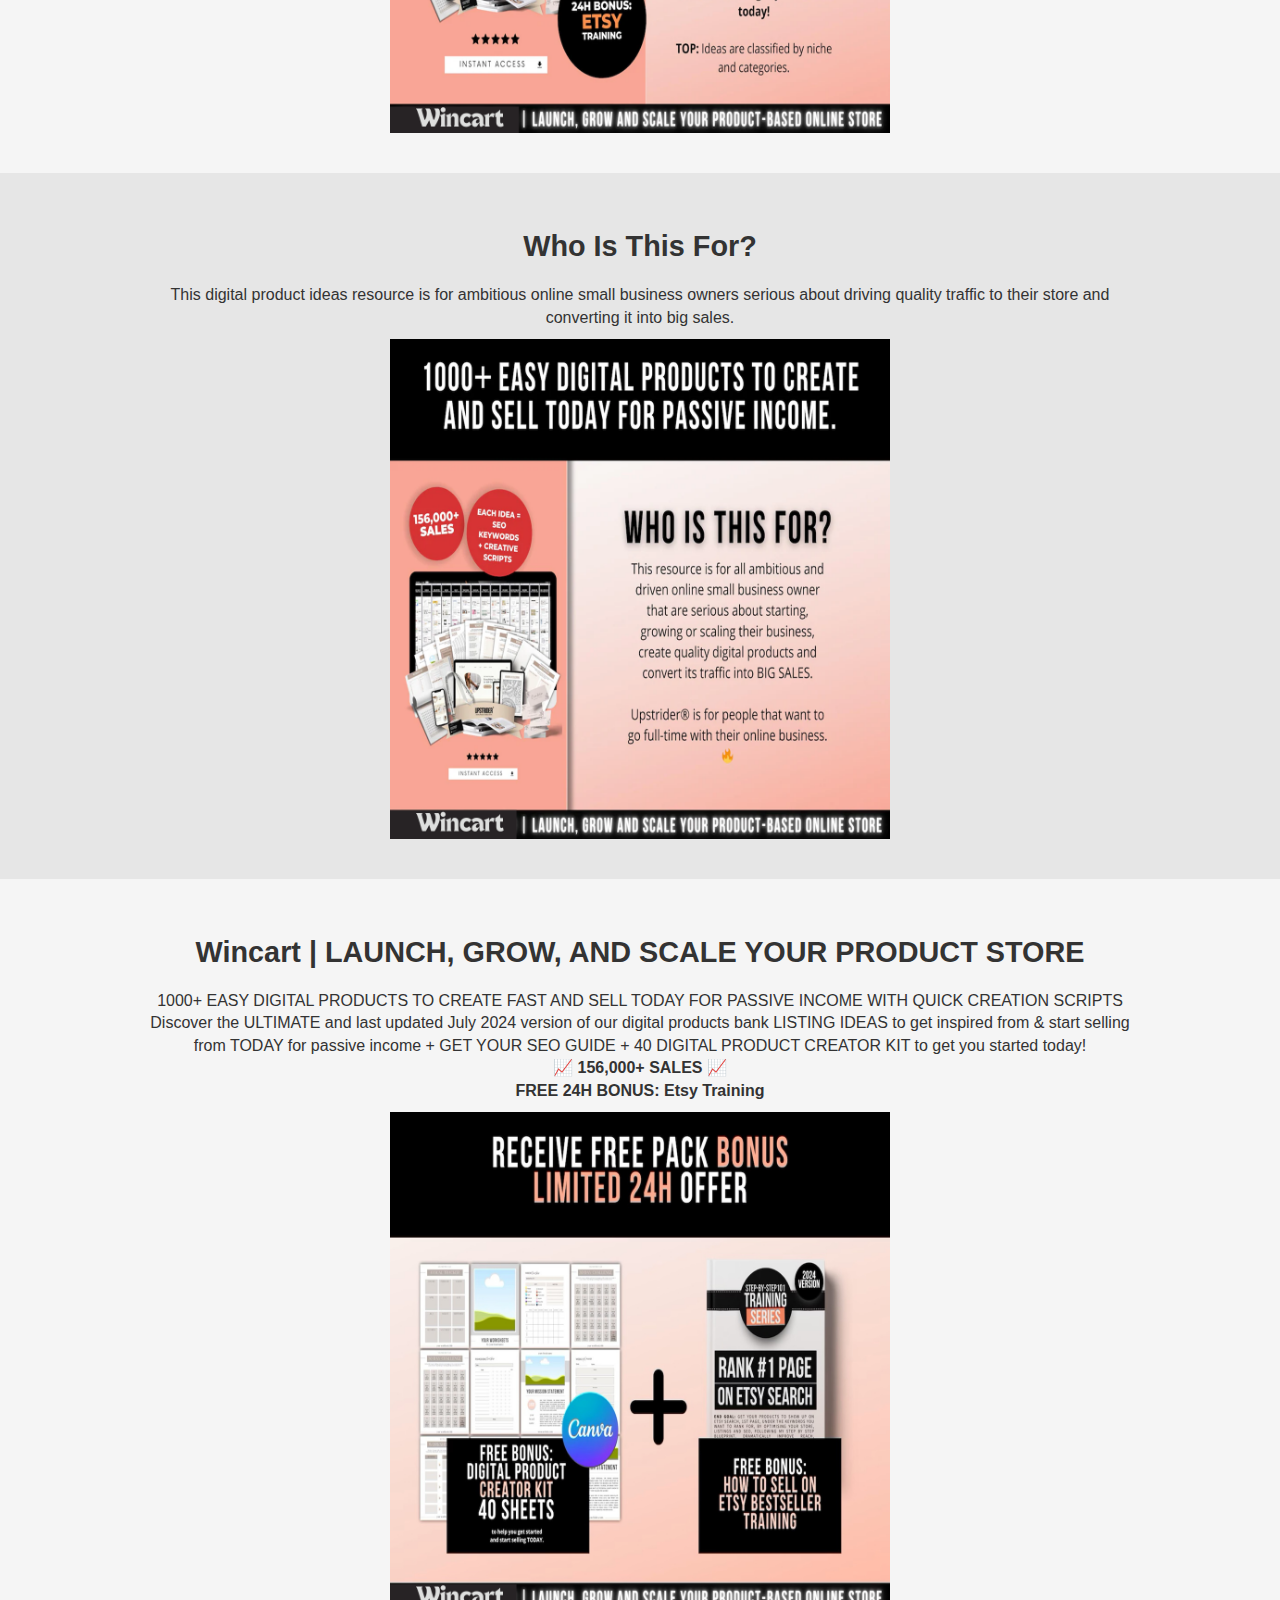
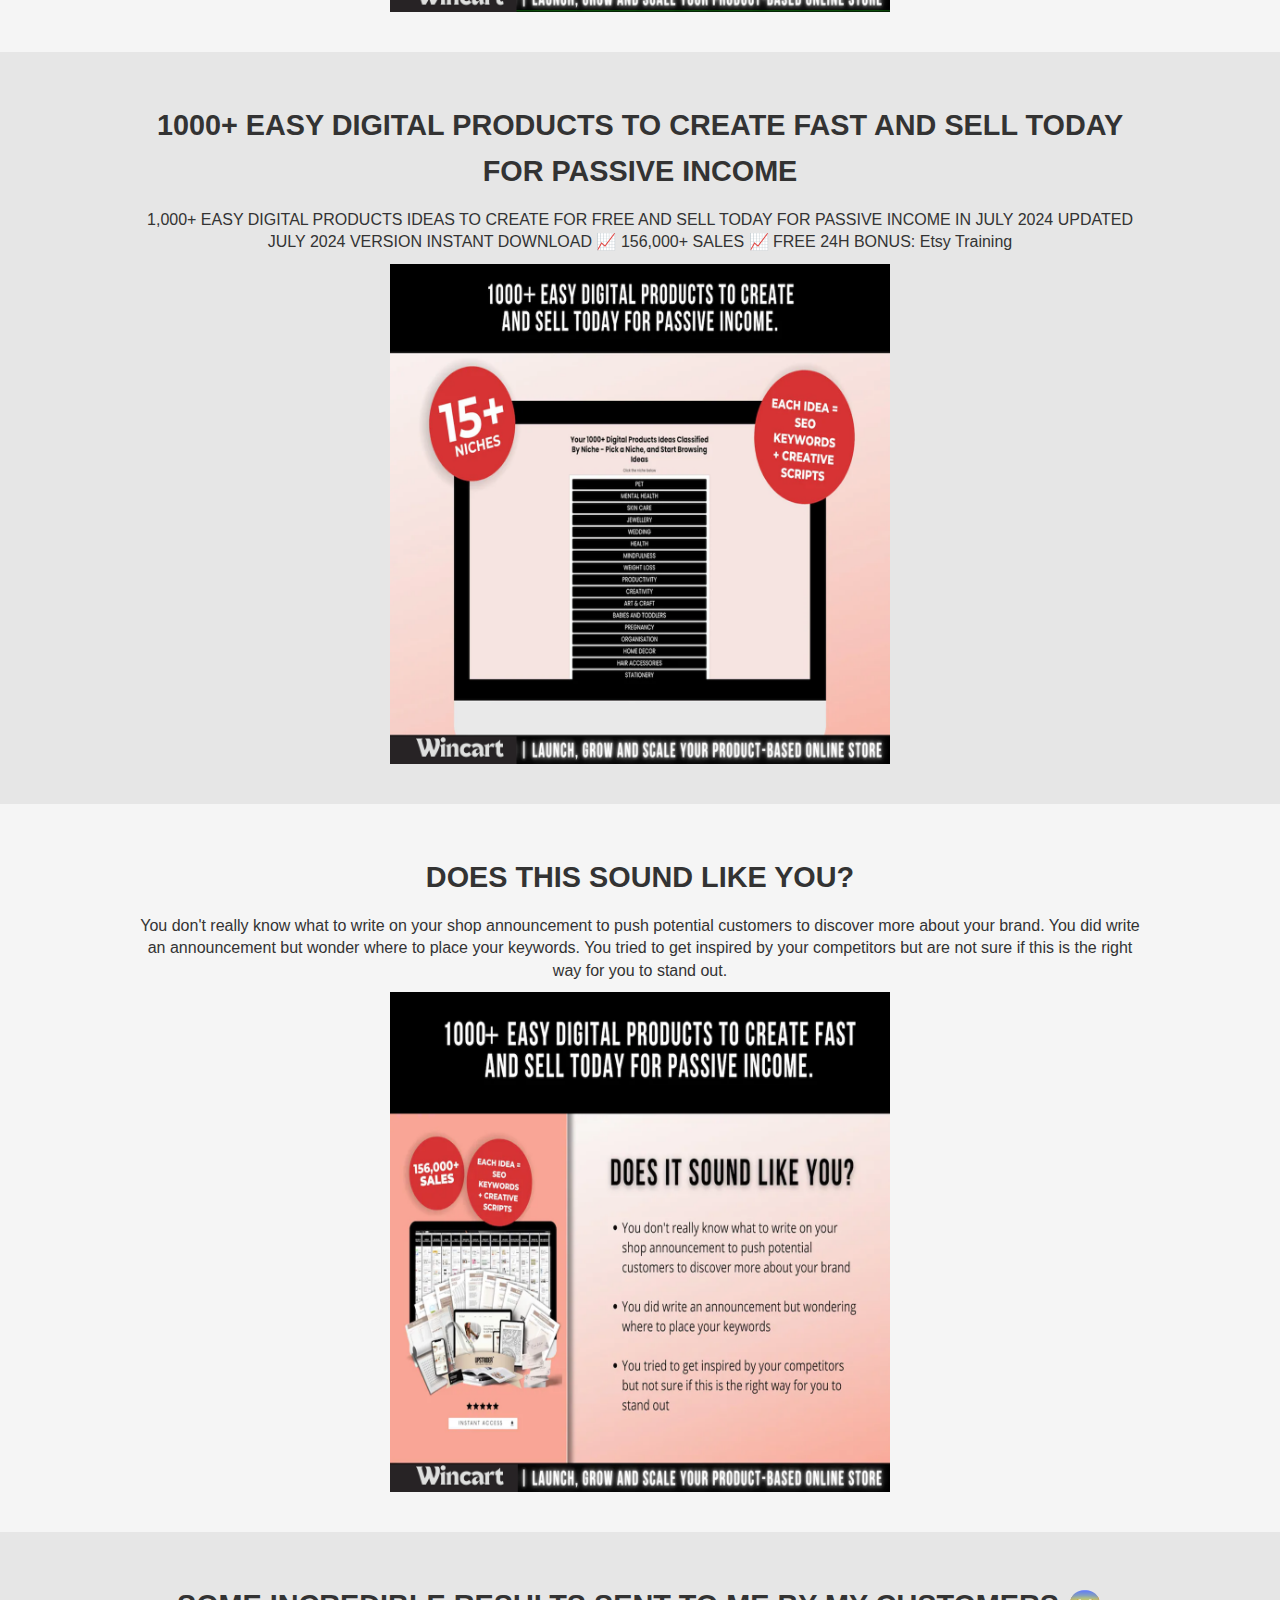
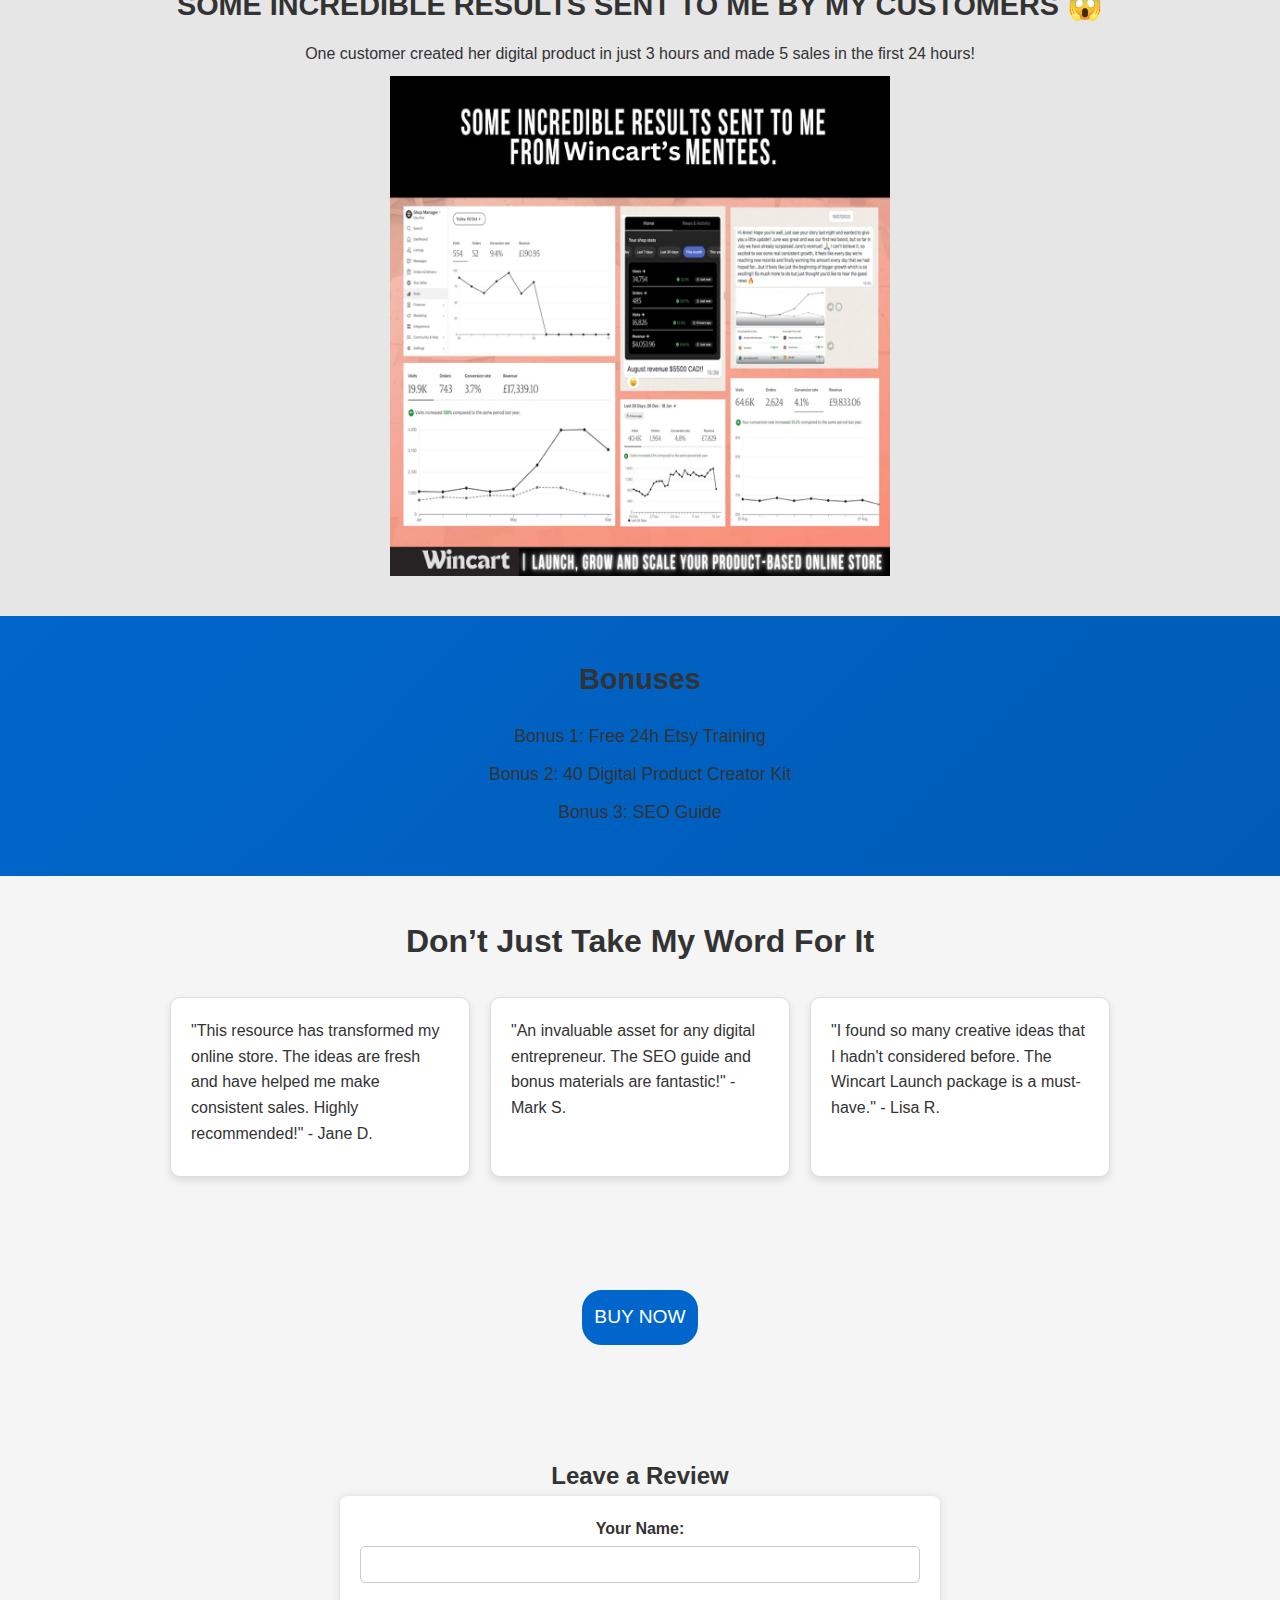
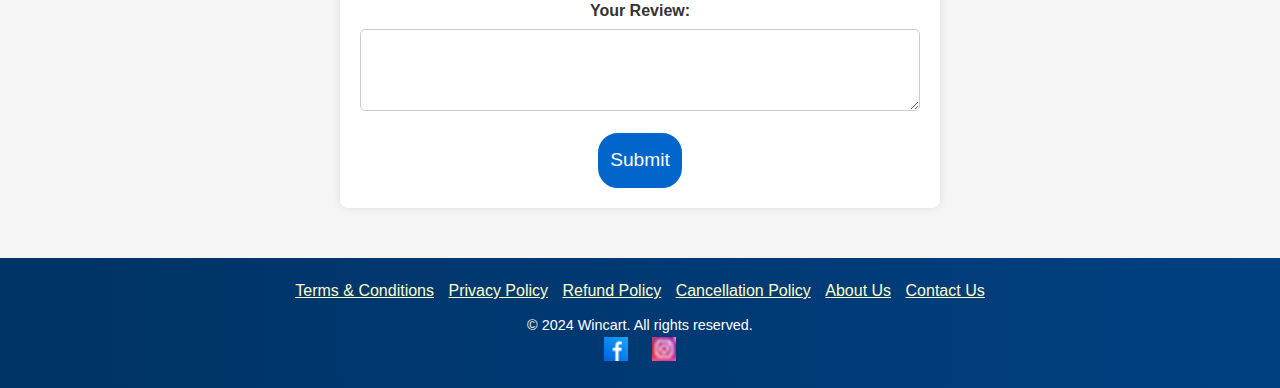
==== commit bb0301c9: "index.html" ====
--- a/index.html
+++ b/index.html
@@ -7,7 +7,23 @@
     <title>Wincart</title>
     <link rel="stylesheet" href="styles.css">
 </head>
-
+     <!-- Facebook Pixel Code -->
+    <script>
+        !function(f,b,e,v,n,t,s)
+        {if(f.fbq)return;n=f.fbq=function(){n.callMethod?
+        n.callMethod.apply(n,arguments):n.queue.push(arguments)};
+        if(!f._fbq)f._fbq=n;n.push=n;n.loaded=!0;n.version='2.0';
+        n.queue=[];t=b.createElement(e);t.async=!0;
+        t.src=v;s=b.getElementsByTagName(e)[0];
+        s.parentNode.insertBefore(t,s)}(window, document,'script',
+        'https://connect.facebook.net/en_US/fbevents.js');
+        fbq('init', '7506529909436645');
+        fbq('track', 'PageView');
+    </script>
+    <noscript><img height="1" width="1" style="display:none"
+        src="https://www.facebook.com/tr?id=7506529909436645&ev=PageView&noscript=1"
+    /></noscript>
+    <!-- End Facebook Pixel Code -->
 <body>
     <!-- Header -->
     <header>
@@ -240,7 +256,7 @@
                     <label for="review">Your Review:</label>
                     <textarea id="review" name="review" rows="4" required></textarea>
                 </div>
-                <a href="#" class="cta-button">Submit/a>
+                <a href="https://superprofile.bio/vp/66a78c2c3c29f10013557033" class="cta-button">Submit</a>
             </form>
         </div>
     </section>
